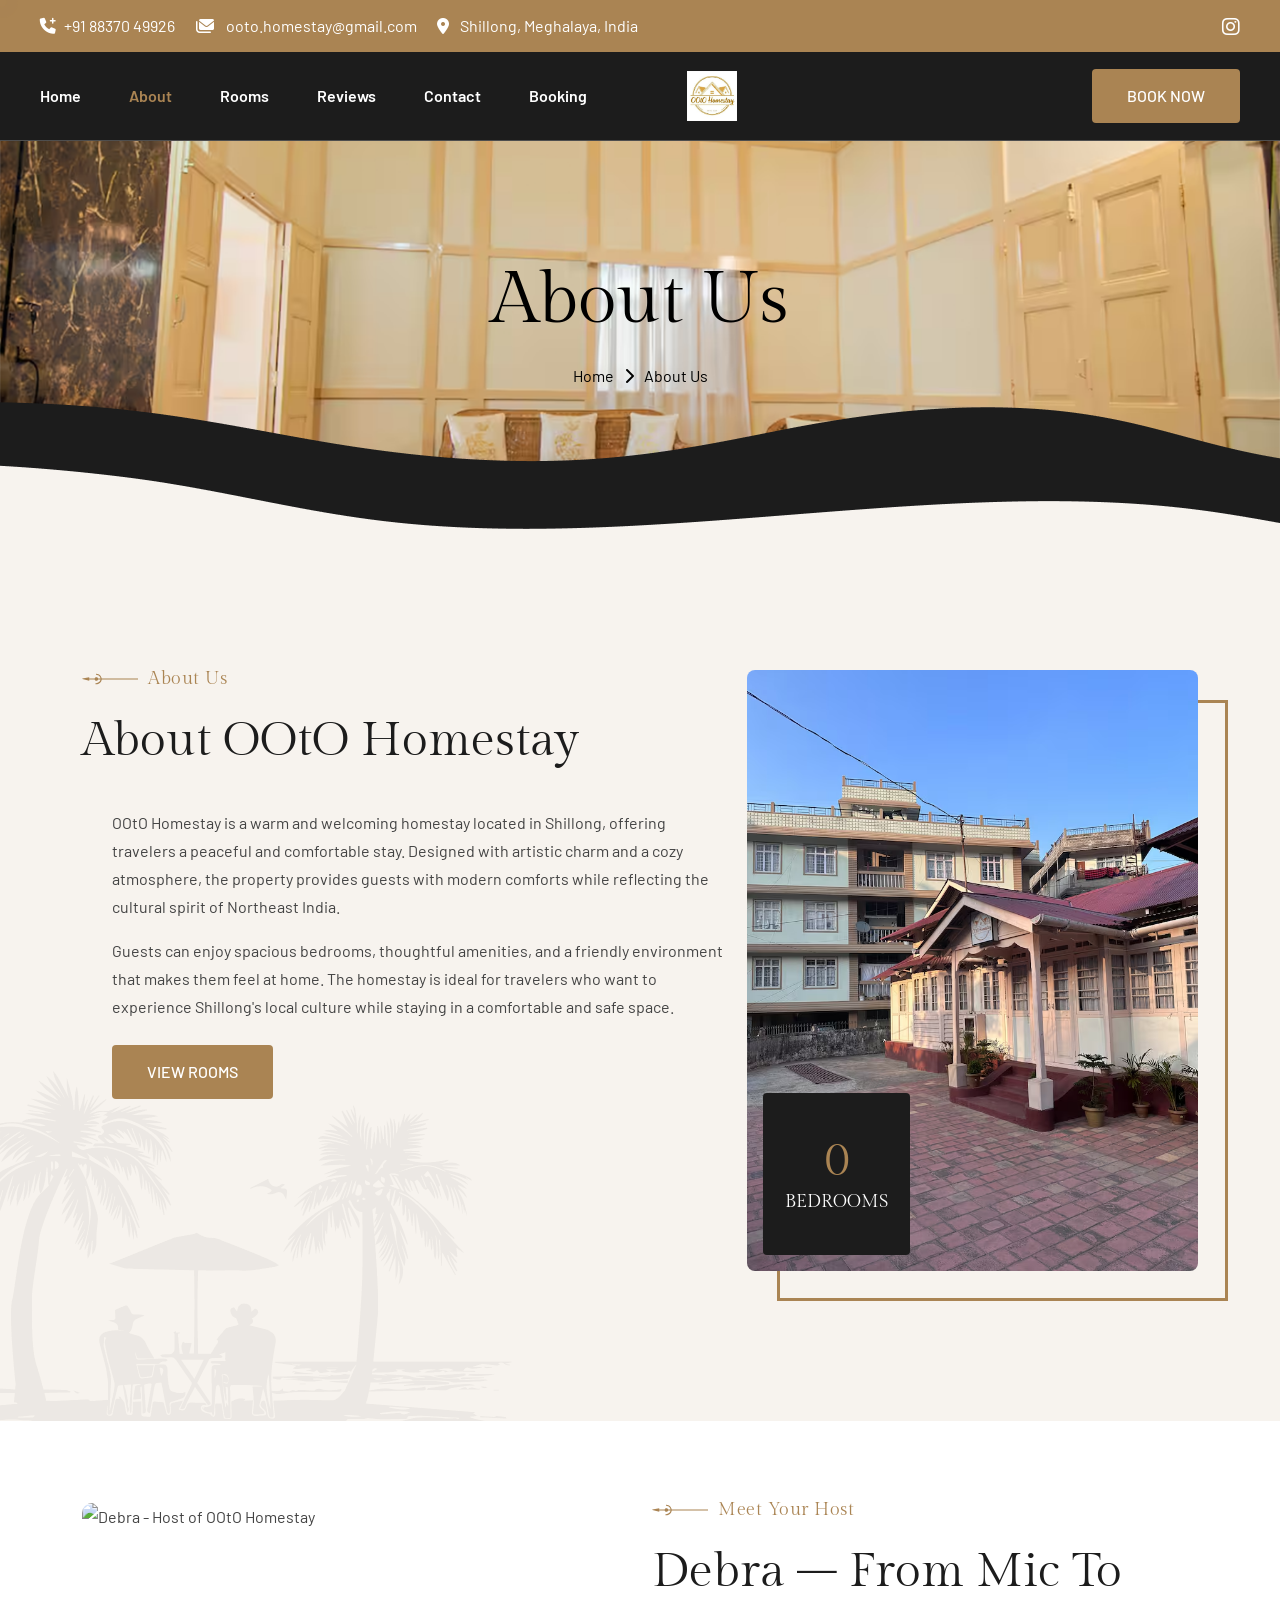
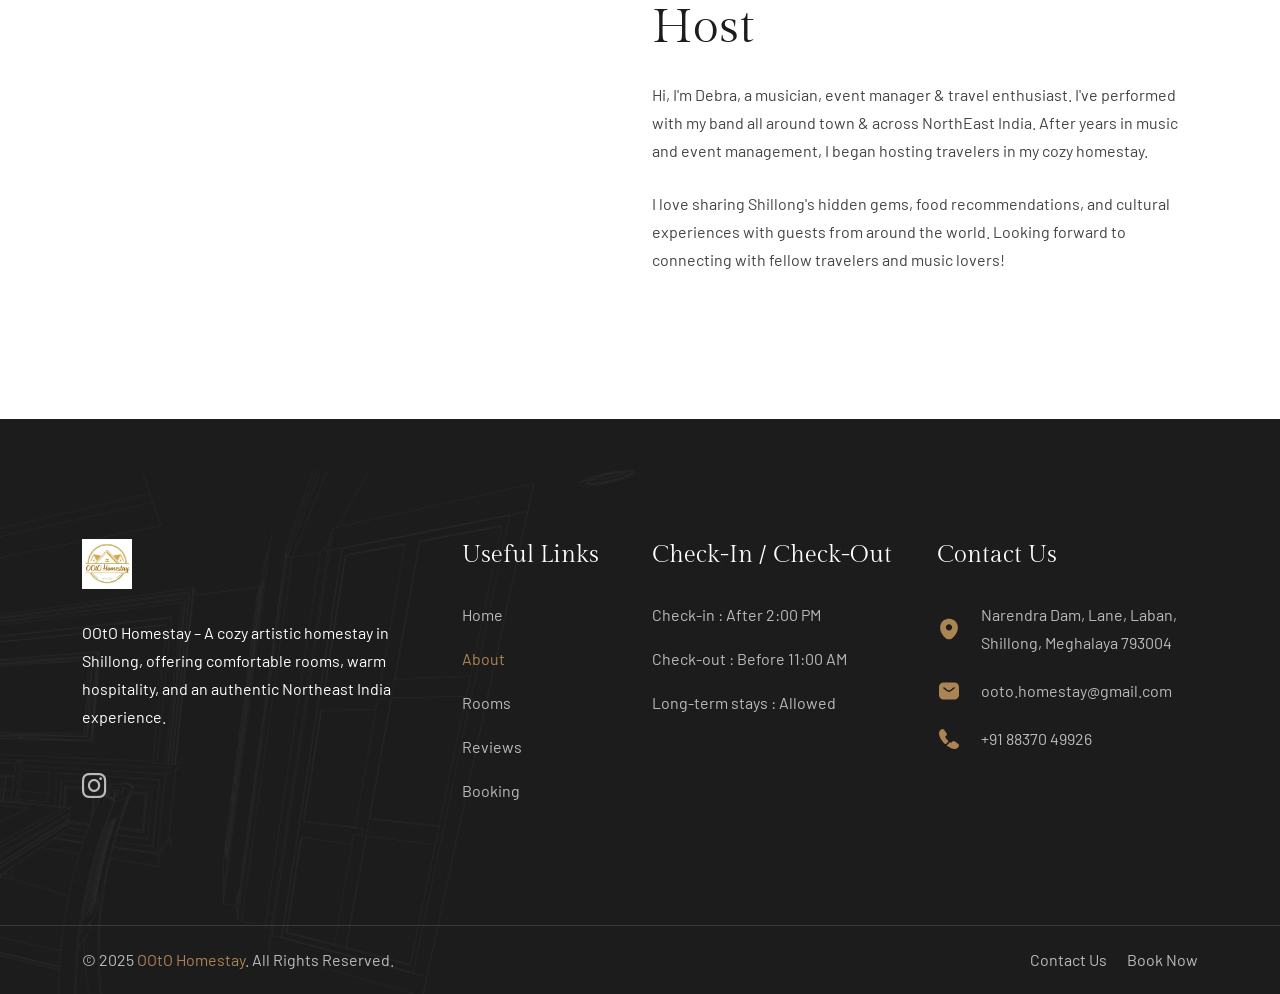
==== about.html @ 836cba4b "Initial commit: OOtO Homestay Website" ====
<!DOCTYPE html>
<html lang="en">

<head>
    <meta charset="UTF-8">
    <meta http-equiv="X-UA-Compatible" content="IE=edge">
    <meta name="viewport" content="width=device-width, initial-scale=1">
    <meta name="author" content="OOtO Homestay">
    <meta name="description"
        content="About OOtO Homestay – Meet host Debra, explore our cozy artistic homestay in Shillong, Meghalaya.">
    <title>About Us – OOtO Homestay Shillong</title>
    <link rel="shortcut icon" href="assets/img/favicon.svg">
    <link rel="stylesheet" href="assets/css/bootstrap.min.css">
    <link rel="stylesheet" href="assets/css/all.min.css">
    <link rel="stylesheet" href="assets/css/animate.css">
    <link rel="stylesheet" href="assets/css/magnific-popup.css">
    <link rel="stylesheet" href="assets/css/meanmenu.css">
    <link rel="stylesheet" href="assets/css/swiper-bundle.min.css">
    <link rel="stylesheet" href="assets/css/nice-select.css">
    <link rel="stylesheet" href="assets/css/flaticon.css">
    <link rel="stylesheet" href="assets/css/main.css">
</head>

<body>

    <!-- Preloader Start -->
    <div id="preloader" class="preloader">
        <div class="animation-preloader">
            <div class="spinner"></div>
            <div class="txt-loading">
                <span data-text-preloader="O" class="letters-loading">O</span>
                <span data-text-preloader="O" class="letters-loading">O</span>
                <span data-text-preloader="t" class="letters-loading">t</span>
                <span data-text-preloader="O" class="letters-loading">O</span>
            </div>
            <p class="text-center">Loading</p>
        </div>
        <div class="loader">
            <div class="row">
                <div class="col-3 loader-section section-left">
                    <div class="bg"></div>
                </div>
                <div class="col-3 loader-section section-left">
                    <div class="bg"></div>
                </div>
                <div class="col-3 loader-section section-right">
                    <div class="bg"></div>
                </div>
                <div class="col-3 loader-section section-right">
                    <div class="bg"></div>
                </div>
            </div>
        </div>
    </div>

    <button id="gt-back-top" class="gt-back-to-top show"><i class="fa-solid fa-chevrons-up"></i></button>
    <div class="mouseCursor cursor-outer"></div>
    <div class="mouseCursor cursor-inner"></div>

    <!-- Offcanvas Area Start -->
    <div class="fix-area">
        <div class="offcanvas__info">
            <div class="offcanvas__wrapper">
                <div class="offcanvas__content">
                    <div class="offcanvas__top mb-5 d-flex justify-content-between align-items-center">
                        <div class="offcanvas__logo">
                            <a href="index.html"><img src="assets/img/ooto/logo/ooto-logo.png" alt="OOtO Homestay"
                                    style="height:50px;"></a>
                        </div>
                        <div class="offcanvas__close"><button><i class="fas fa-times"></i></button></div>
                    </div>
                    <p class="text d-none d-xl-block">OOtO Homestay is a warm and welcoming homestay in Shillong,
                        offering travelers a peaceful and comfortable stay with artistic charm.</p>
                    <div class="mobile-menu fix mb-3"></div>
                    <div class="offcanvas__contact">
                        <h4>Contact Info</h4>
                        <ul>
                            <li class="d-flex align-items-center">
                                <div class="offcanvas__contact-icon"><i class="fal fa-map-marker-alt"></i></div>
                                <div class="offcanvas__contact-text"><a target="_blank" href="#">Shillong, Meghalaya,
                                        India</a></div>
                            </li>
                            <li class="d-flex align-items-center">
                                <div class="offcanvas__contact-icon mr-15"><i class="fal fa-envelope"></i></div>
                                <div class="offcanvas__contact-text"><a
                                        href="mailto:ooto.homestay@gmail.com"><span>ooto.homestay@gmail.com</span></a>
                                </div>
                            </li>
                            <li class="d-flex align-items-center">
                                <div class="offcanvas__contact-icon mr-15"><i class="fal fa-clock"></i></div>
                                <div class="offcanvas__contact-text"><a target="_blank" href="#">Check-in: 2 PM /
                                        Check-out: 11 AM</a></div>
                            </li>
                            <li class="d-flex align-items-center">
                                <div class="offcanvas__contact-icon mr-15"><i class="far fa-phone"></i></div>
                                <div class="offcanvas__contact-text"><a href="tel:+918837049926">+91 88370 49926</a>
                                </div>
                            </li>
                        </ul>
                        <div class="header-button mt-4"></div>
                        <a href="booking.html" class="gt-theme-btn">BOOK NOW</a>
                        <div class="social-icon d-flex align-items-center">

                            <a href="https://www.instagram.com/ootohomestay" target="_blank"><i
                                    class="fa-brands fa-instagram"></i></a>
                        </div>
                    </div>
                </div>
            </div>
        </div>
    </div>
    <div class="offcanvas__overlay"></div>

    <!-- Header Section Start -->
    <header class="header-section">
        <div class="header-top-section">
            <div class="container-fluid">
                <div class="header-top-wrapper">
                    <ul>
                        <li><i class="fa-solid fa-phone-plus"></i><a href="tel:+918837049926">+91 88370 49926</a></li>
                        <li><i class="fa-solid fa-envelopes"></i><a href="mailto:ooto.homestay@gmail.com">
                                ooto.homestay@gmail.com</a></li>
                        <li><i class="fa-solid fa-location-dot"></i> Shillong, Meghalaya, India</li>
                    </ul>
                    <div class="gt-social-icon d-flex align-items-center">
                        <a href="https://www.instagram.com/ootohomestay" target="_blank"><i
                                class="fa-brands fa-instagram"></i></a>

                    </div>
                </div>
            </div>
        </div>
        <div id="header-sticky" class="header-1">
            <div class="container-fluid">
                <div class="mega-menu-wrapper">
                    <div class="header-main">
                        <div class="logo d-xl-none">
                            <a href="index.html" class="header-logo"><img src="assets/img/ooto/logo/ooto-logo.png"
                                    alt="logo-img"></a>
                            <a href="index.html" class="header-logo-2"><img src="assets/img/ooto/logo/ooto-logo.png"
                                    alt="logo-img"></a>
                        </div>
                        <div class="header-left">
                            <div class="mean__menu-wrapper">
                                <div class="main-menu">
                                    <nav id="mobile-menu">
                                        <ul>
                                            <li><a href="index.html">Home</a></li>
                                            <li class="active"><a href="about.html">About</a></li>
                                            <li><a href="room.html">Rooms</a></li>
                                            <li><a href="reviews.html">Reviews</a></li>
                                            <li><a href="contact.html">Contact</a></li>
                                            <li><a href="booking.html">Booking</a></li>
                                        </ul>
                                    </nav>
                                </div>
                            </div>
                            <div class="logo d-none d-xl-block">
                                <a href="index.html" class="header-logo"><img src="assets/img/ooto/logo/ooto-logo.png"
                                        alt="logo-img"></a>
                                <a href="index.html" class="header-logo-2"><img src="assets/img/ooto/logo/ooto-logo.png"
                                        alt="logo-img"></a>
                            </div>
                        </div>
                        <div class="header-right d-flex justify-content-end align-items-center">
                            <div class="hero-button"><a href="booking.html" class="gt-theme-btn">BOOK NOW</a></div>
                            <div class="header__hamburger d-xl-none my-auto">
                                <div class="sidebar__toggle">
                                    <div class="header-bar"><span></span><span></span></div>
                                </div>
                            </div>
                        </div>
                    </div>
                </div>
            </div>
        </div>
    </header>

    <!-- Breadcrumb Section Start -->
    <div class="gt-breadcrumb-wrapper bg-cover" style="background-image: url('assets/img/ooto/exterior/interior.png');">
        <div class="breadcrumb-shape">
            <img src="assets/img/bottom-shape.png" alt="img">
        </div>
        <div class="container">
            <div class="gt-page-heading">
                <div class="gt-breadcrumb-sub-title">
                    <h1 class=" text-white wow fadeInUp" data-wow-delay=".3s">About Us</h1>
                </div>
                <ul class="gt-breadcrumb-items wow fadeInUp" data-wow-delay=".5s">
                    <li><a href="index.html">Home</a></li>
                    <li><i class="fa-solid fa-chevron-right"></i></li>
                    <li>About Us</li>
                </ul>
            </div>
        </div>
    </div>

    <!-- GT About Section Start -->
    <section class="gt-about-section-2 section-padding fix section-bg-3">
        <div class="gt-about-shape">
            <img src="assets/img/home-2/about/shape-01.png" alt="img">
        </div>
        <div class="container">
            <div class="gt-about-wrapper-2">
                <div class="row g-4">
                    <div class="col-lg-7">
                        <div class="gt-about-left-content">
                            <div class="gt-section-title">
                                <h6 class="wow fadeInUp">
                                    <img src="assets/img/arrow-left.svg" alt="img">
                                    About Us
                                </h6>
                                <h2 class="wow fadeInUp" data-wow-delay=".2s">
                                    About OOtO Homestay
                                </h2>
                            </div>
                            <div class="gt-about-box-items">
                                <div class="row align-items-center">
                                    <div class="col-lg-12 wow fadeInUp" data-wow-delay=".4s">
                                        <div class="about-content-icon">
                                            <p>OOtO Homestay is a warm and welcoming homestay located in Shillong,
                                                offering travelers a peaceful and comfortable stay. Designed with
                                                artistic charm and a cozy atmosphere, the property provides guests with
                                                modern comforts while reflecting the cultural spirit of Northeast India.
                                            </p>
                                            <p class="mt-3">Guests can enjoy spacious bedrooms, thoughtful amenities,
                                                and a friendly environment that makes them feel at home. The homestay is
                                                ideal for travelers who want to experience Shillong's local culture
                                                while staying in a comfortable and safe space.</p>
                                            <a href="room.html" class="gt-theme-btn mt-4">VIEW ROOMS</a>
                                        </div>
                                    </div>
                                </div>
                            </div>
                        </div>
                    </div>
                    <div class="col-lg-5 wow fadeInUp" data-wow-delay=".5s">
                        <div class="gt-about-right-image">
                            <div class="gt-about-image">
                                <img src="assets/img/ooto/exterior/c832a592-4d85-4053-863d-d5d2002dbe92.avif"
                                    alt="OOtO Exterior">
                                <div class="gt-counter-box">
                                    <h2><span class="gt-count">4</span></h2>
                                    <h4>BEDROOMS</h4>
                                </div>
                            </div>
                        </div>
                    </div>
                </div>
            </div>
        </div>
    </section>

    <!-- About Host Section -->
    <section class="gt-hotel-facilities-section-2 section-padding fix" style="padding-top: 80px;">
        <div class="container">
            <div class="gt-hotel-facilities-wrapper-2">
                <div class="row g-4">
                    <div class="col-lg-6 wow fadeInUp" data-wow-delay=".3s">
                        <div class="gt-hotel-left-images">
                            <img src="assets/img/ooto/exterior/Debra.png" alt="Debra - Host of OOtO Homestay"
                                style="width:100%;border-radius:10px;">
                        </div>
                    </div>
                    <div class="col-lg-6">
                        <div class="gt-hotel-right-content">
                            <div class="gt-section-title mb-0">
                                <h6 class="wow fadeInUp">
                                    <img src="assets/img/arrow-left.svg" alt="img">
                                    Meet Your Host
                                </h6>
                                <h2 class="wow fadeInUp" data-wow-delay=".2s">
                                    Debra – From Mic to Host
                                </h2>
                            </div>
                            <p class="gt-hotel-text wow fadeInUp" data-wow-delay=".4s">
                                Hi, I'm Debra, a musician, event manager &amp; travel enthusiast. I've performed with my
                                band all around town &amp; across NorthEast India. After years in music and event
                                management, I began hosting travelers in my cozy homestay.
                            </p>
                            <p class="gt-hotel-text wow fadeInUp" data-wow-delay=".5s">
                                I love sharing Shillong's hidden gems, food recommendations, and cultural experiences
                                with guests from around the world. Looking forward to connecting with fellow travelers
                                and music lovers!
                            </p>

                        </div>
                    </div>
                </div>
            </div>
        </div>
    </section>

    <!-- GT Footer Section Start -->
    <footer class="gt-footer-section fix bg-cover"
        style="background-image: url('assets/img/home-1/footer/footer-img.jpg');">
        <div class="container">
            <div class="gt-footer-widget-wrapper">
                <div class="row">
                    <div class="col-xl-4 col-lg-6 col-md-12 wow fadeInUp" data-wow-delay=".2s">
                        <div class="gt-footer-widget-items">
                            <div class="gt-widget-head"><a href="index.html" class="gt-footer-logo"><img
                                        src="assets/img/ooto/logo/ooto-logo.png" alt="OOtO Homestay"
                                        style="height:50px;"></a></div>
                            <div class="gt-footer-content">
                                <p class="text-white">OOtO Homestay – A cozy artistic homestay in Shillong, offering
                                    comfortable rooms, warm hospitality, and an authentic Northeast India experience.
                                </p>
                                <div class="gt-social-icon d-flex align-items-center">
                                    <a href="https://www.instagram.com/ootohomestay" target="_blank"><i
                                            class="fa-brands fa-instagram"></i></a>

                                </div>
                            </div>
                        </div>
                    </div>
                    <div class="col-xl-2 col-lg-6 col-md-6 wow fadeInUp" data-wow-delay=".4s">
                        <div class="gt-footer-widget-items">
                            <div class="gt-widget-head">
                                <h3>Useful links</h3>
                            </div>
                            <ul class="gt-list-area">
                                <li><a href="index.html">Home</a></li>
                                <li><a href="about.html">About</a></li>
                                <li><a href="room.html">Rooms</a></li>
                                <li><a href="reviews.html">Reviews</a></li>
                                <li><a href="booking.html">Booking</a></li>
                            </ul>
                        </div>
                    </div>
                    <div class="col-xl-3 col-lg-6 col-md-6 wow fadeInUp" data-wow-delay=".6s">
                        <div class="gt-footer-widget-items">
                            <div class="gt-widget-head">
                                <h3>Check-in / Check-out</h3>
                            </div>
                            <ul class="gt-working-hour">
                                <li>Check-in : <span>After 2:00 PM</span></li>
                                <li>Check-out : <span>Before 11:00 AM</span></li>
                                <li>Long-term stays : <span>Allowed</span></li>
                            </ul>
                        </div>
                    </div>
                    <div class="col-xl-3 col-lg-6 col-md-6 wow fadeInUp" data-wow-delay=".8s">
                        <div class="gt-footer-widget-items">
                            <div class="gt-widget-head">
                                <h3>Contact Us</h3>
                            </div>
                            <ul class="gt-contact-list">
                                <li><img src="assets/img/home-1/footer/location.svg" alt="img">
                                    <p>Narendra Dam, Lane, Laban, Shillong, Meghalaya 793004</p>
                                </li>
                                <li><img src="assets/img/home-1/footer/email.svg" alt="img"><a
                                        href="mailto:ooto.homestay@gmail.com">ooto.homestay@gmail.com</a></li>
                                <li><img src="assets/img/home-1/footer/call.svg" alt="img"><a
                                        href="tel:+918837049926">+91 88370 49926</a></li>
                            </ul>
                        </div>
                    </div>
                </div>
            </div>
        </div>
        <div class="footer-bottom wow fadeInUp" data-wow-delay=".3s">
            <div class="container">
                <div class="footer-wrapper d-flex align-items-center justify-content-between">
                    <p>&copy; 2025 <a href="index.html">OOtO Homestay</a>. All Rights Reserved.</p>
                    <ul>
                        <li><a href="contact.html">Contact Us</a></li>
                        <li><a href="booking.html">Book Now</a></li>
                    </ul>
                </div>
            </div>
        </div>
    </footer>

    <script src="assets/js/jquery-3.7.1.min.js"></script>
    <script src="assets/js/viewport.jquery.js"></script>
    <script src="assets/js/bootstrap.bundle.min.js"></script>
    <script src="assets/js/jquery.nice-select.min.js"></script>
    <script src="assets/js/jquery.waypoints.js"></script>
    <script src="assets/js/jquery.counterup.min.js"></script>
    <script src="assets/js/swiper-bundle.min.js"></script>
    <script src="assets/js/jquery.meanmenu.min.js"></script>
    <script src="assets/js/parallaxie.js"></script>
    <script src="assets/js/jquery.magnific-popup.min.js"></script>
    <script src="assets/js/wow.min.js"></script>
    <script src="assets/js/main.js"></script>
</body>

</html>
---- assets/css/main.css ----
/*
Theme Name: Arlux 
Author: Gramentheme
Author URI: https://themeforest.net/user/Gramentheme/portfolio
Description: Arlux- Hotel & Resort Booking HTML Template
Service Html Template 
Version: 1.0.0
*/
/*----------------------------------------*/
/*  
    Table of Contents:

    >> 01. Mixins
    >> 02. Variables
    >> 03. Buttons
    >> 04. Typography
    >> 05. Basic End

    >> Template Section Styles:

       >> 06. About
       >> 07. Animation
       >> 08. Contact
       >> 09. CTA
       >> 10. Room
       >> 11. FAQ
       >> 12. Feature
       >> 13. Footer
       >> 14. Header
       >> 15. Helping
       >> 16. Hero
       >> 17. MeanMenu
       >> 18. News
       >> 19. Preloader
       >> 20. Section
       >> 21. Service
       >> 22. Team
       >> 23. Testimonial

/*----------------------------------------*/
@import url("https://fonts.googleapis.com/css2?family=Gilda+Display&display=swap");
@import url("https://fonts.googleapis.com/css2?family=Barlow:ital,wght@0,100;0,200;0,300;0,400;0,500;0,600;0,700;0,800;0,900;1,100;1,200;1,300;1,400;1,500;1,600;1,700;1,800;1,900&display=swap");

:root {
  --gt-body: #fff;
  --gt-black: #000;
  --gt-white: #fff;
  --gt-theme: #AA8453;
  --gt-header: #1C1C1C;
  --gt-text: #434343;
  --gt-border: #FCFCFC;
  --gt-bg: #F8F8F8;
  --gt-bg2: #F8F8F8;
  --gt-bg3: #F7F3EE;
  --gt-box-shadow: 0px 1px 14px 0px rgba(0, 0, 0, 0.13);
}

.gt-theme-btn {
  display: inline-block;
  vertical-align: middle;
  -webkit-appearance: none;
  border: none;
  outline: none !important;
  background-color: var(--gt-theme);
  color: #fff;
  font-weight: 500;
  font-family: "Barlow", sans-serif;
  padding: 19px 35px;
  transition: 500ms;
  text-transform: uppercase;
  font-size: 16px;
  line-height: 1;
  position: relative;
  overflow: hidden;
  text-align: center;
  z-index: 1;
  border-radius: 4px;
}

.gt-theme-btn::before {
  content: "";
  position: absolute;
  top: 0;
  left: -16px;
  z-index: -1;
  right: 0;
  bottom: 0;
  width: 130%;
  height: 0%;
  margin: auto;
  transform: rotate(-45deg);
  background-color: var(--gt-header);
  transition: 700ms cubic-bezier(0.52, 1.64, 0.37, 0.66);
}

.gt-theme-btn:hover::before {
  height: 550%;
}

.link-btn {
  font-size: 16px;
  font-weight: 700;
  display: inline-block;
  font-family: "Barlow", sans-serif;
  text-transform: capitalize;
  color: var(--gt-white);
  position: relative;
}

.link-btn:hover {
  color: var(--gt-theme);
}

@keyframes slideRight {
  49% {
    -webkit-transform: translateX(100%);
    transform: translateX(100%);
  }

  50% {
    opacity: 0;
    -webkit-transform: translateX(-100%);
    transform: translateX(-100%);
  }

  51% {
    opacity: 1;
  }
}

@keyframes slideUp {
  49% {
    -webkit-transform: translateY(-100%);
    transform: translateY(-100%);
  }

  50% {
    opacity: 0;
    -webkit-transform: translateY(100%);
    transform: translateY(100%);
  }

  51% {
    opacity: 1;
  }
}

/* --------------------------------------------
    Template Default Fonts & Fonts Styles
 ---------------------------------------------- */
body {
  font-family: "Barlow", sans-serif;
  font-size: 16px;
  font-weight: 400;
  line-height: 28px;
  color: var(--gt-text);
  background-color: var(--gt-white);
  padding: 0;
  margin: 0;
  overflow-x: hidden;
}

ul {
  padding: 0;
  margin: 0;
  list-style: none;
}

button {
  border: none;
  background-color: transparent;
  padding: 0;
}

input:focus {
  color: var(--gt-white);
  outline: none;
}

input {
  color: var(--gt-white);
}

h1,
h2,
h3,
h4,
h5,
h6 {
  font-family: "Gilda Display", sans-serif;
  margin: 0px;
  padding: 0;
  color: var(--gt-header);
  transition: all 0.4s ease-in-out;
  text-transform: capitalize;
}

h1 {
  font-size: 72px;
  font-weight: 400;
  line-height: 112%;
}

@media (max-width: 1399px) {
  h1 {
    font-size: 56px;
  }
}

@media (max-width: 1199px) {
  h1 {
    font-size: 75px;
  }
}

@media (max-width: 991px) {
  h1 {
    font-size: 65px;
  }
}

@media (max-width: 767px) {
  h1 {
    font-size: 55px;
  }
}

@media (max-width: 575px) {
  h1 {
    font-size: 43px;
  }
}

@media (max-width: 470px) {
  h1 {
    font-size: 32px;
  }
}

h2 {
  font-size: 48px;
  font-weight: 400;
  line-height: 117%;
}

@media (max-width: 767px) {
  h2 {
    font-size: 45px;
  }
}

@media (max-width: 575px) {
  h2 {
    font-size: 40px;
  }
}

h3 {
  font-size: 24px;
  font-weight: 400;
  line-height: 134%;
}

@media (max-width: 575px) {
  h3 {
    font-size: 20px;
  }
}

h4 {
  font-size: 18px;
  font-weight: 400;
}

h5 {
  font-size: 18px;
  font-weight: 700;
}

h6 {
  font-size: 16px;
  font-weight: 700;
}

a {
  text-decoration: none;
  outline: none !important;
  cursor: pointer;
  color: var(--gt-header);
  transition: all 0.4s ease-in-out;
}

p {
  margin: 0px;
  transition: all 0.4s ease-in-out;
}

span {
  margin: 0px;
}

.gt-about-wrapper {
  margin-bottom: 15px;
}

.gt-about-wrapper .gt-about-image-items {
  position: relative;
}

.gt-about-wrapper .gt-about-image-items .gt-about-image {
  max-width: 456px;
  position: relative;
}

@media (max-width: 1199px) {
  .gt-about-wrapper .gt-about-image-items .gt-about-image {
    max-width: 1000px;
  }
}

.gt-about-wrapper .gt-about-image-items .gt-about-image img {
  width: 100%;
  height: 100%;
  border-radius: 8px;
}

.gt-about-wrapper .gt-about-image-items .gt-about-image .gt-about-image-2 {
  max-width: 327px;
  position: absolute;
  right: -180px;
  bottom: -90px;
}

@media (max-width: 1399px) {
  .gt-about-wrapper .gt-about-image-items .gt-about-image .gt-about-image-2 {
    right: -90px;
    max-width: 290px;
  }
}

@media (max-width: 1199px) {
  .gt-about-wrapper .gt-about-image-items .gt-about-image .gt-about-image-2 {
    bottom: 0;
    right: 0;
  }
}

@media (max-width: 575px) {
  .gt-about-wrapper .gt-about-image-items .gt-about-image .gt-about-image-2 {
    max-width: 200px;
  }
}

.gt-about-wrapper .gt-about-image-items .gt-about-image .gt-about-image-2 img {
  border: 8px solid var(--gt-white);
}

.gt-about-wrapper .gt-about-image-items .gt-award-box {
  padding: 40px 22px;
  background-color: #1C1C1C;
  max-width: 200px;
  text-align: center;
  border-radius: 8px;
  position: absolute;
  top: 19%;
  right: 75px;
}

@media (max-width: 1199px) {
  .gt-about-wrapper .gt-about-image-items .gt-award-box {
    display: none;
  }
}

.gt-about-wrapper .gt-about-image-items .gt-award-box .gt-icon {
  margin-bottom: 20px;
}

.gt-about-wrapper .gt-about-image-items .gt-award-box h4 {
  color: var(--gt-white);
  line-height: 145%;
}

.gt-about-wrapper .gt-about-content .gt-about-text {
  margin-top: 25px;
}

.gt-about-wrapper .gt-about-content .gt-icon-list {
  display: flex;
  align-items: center;
  gap: 24px;
  margin-top: 30px;
}

@media (max-width: 1199px) {
  .gt-about-wrapper .gt-about-content .gt-icon-list {
    flex-wrap: wrap;
    gap: 18px;
  }
}

.gt-about-wrapper .gt-about-content .gt-icon-list li {
  display: flex;
  align-items: center;
  gap: 24px;
}

.gt-about-wrapper .gt-about-content .gt-icon-list li span {
  font-size: 20px;
  font-weight: 400;
  color: var(--gt-header);
  font-family: "Gilda Display", sans-serif;
}

.gt-about-wrapper .gt-about-content .gt-list {
  margin-top: 30px;
}

.gt-about-wrapper .gt-about-content .gt-list li {
  font-size: 18px;
  font-weight: 400;
  color: var(--gt-header);
  font-family: "Gilda Display", sans-serif;
  display: flex;
  align-items: center;
  gap: 10px;
}

.gt-about-wrapper .gt-about-content .gt-list li:not(:last-child) {
  margin-bottom: 15px;
}

.gt-about-wrapper .gt-about-content .gt-list li i {
  color: var(--gt-theme);
  font-size: 24px;
}

.gt-about-wrapper .gt-about-content .gt-about-button {
  display: flex;
  align-items: center;
  gap: 24px;
  margin-top: 48px;
}

@media (max-width: 1199px) {
  .gt-about-wrapper .gt-about-content .gt-about-button {
    flex-wrap: wrap;
    gap: 18px;
    margin-top: 30px;
  }
}

.gt-about-wrapper .gt-about-content .gt-about-button .gt-theme-btn {
  min-width: 175px;
}

.gt-about-wrapper .gt-about-content .gt-about-button .gt-call-icon {
  display: flex;
  align-items: center;
  gap: 12px;
}

.gt-about-wrapper .gt-about-content .gt-about-button .gt-call-icon .gt-call {
  width: 48px;
  height: 48px;
  line-height: 52px;
  text-align: center;
  border-radius: 50%;
  background-color: #1C1C1C;
  font-size: 24px;
  color: var(--gt-white);
}

.gt-about-wrapper .gt-about-content .gt-about-button .gt-call-icon .gt-content span {
  font-size: 16px;
  font-weight: 400;
  color: var(--gt-header);
  display: block;
}

.gt-about-wrapper .gt-about-content .gt-about-button .gt-call-icon .gt-content a {
  font-size: 18px;
  color: var(--gt-theme);
  font-family: "Gilda Display", sans-serif;
}

.gt-about-section {
  position: relative;
}

.gt-about-section .gt-right-shape {
  position: absolute;
  bottom: 0;
  right: 0;
  opacity: 0.2;
  z-index: -1;
}

.gt-about-section-2 {
  position: relative;
}

.gt-about-section-2 .gt-about-shape {
  position: absolute;
  bottom: 0;
  left: 0;
}

.gt-about-wrapper-2 {
  margin-bottom: 30px;
}

@media (max-width: 1199px) {
  .gt-about-wrapper-2 {
    margin-bottom: 0;
  }
}

.gt-about-wrapper-2 .gt-about-left-content .gt-about-box-items {
  margin-top: 40px;
}

.gt-about-wrapper-2 .gt-about-left-content .gt-about-box-items .gt-about-images {
  position: relative;
}

.gt-about-wrapper-2 .gt-about-left-content .gt-about-box-items .gt-about-images img {
  width: 100%;
  height: 100%;
  border-radius: 8px;
}

.gt-about-wrapper-2 .gt-about-left-content .gt-about-box-items .gt-about-images .title-box {
  border-radius: 0px 0px 8px 8px;
  background: var(--gt-header);
  padding: 10px;
  color: var(--gt-white);
  width: 100%;
  display: block;
  text-align: center;
  position: absolute;
  bottom: 0;
  left: 0;
  right: 0;
}

.gt-about-wrapper-2 .gt-about-left-content .gt-about-box-items .gt-about-images .title-box img {
  width: initial;
  margin-right: 10px;
}

.gt-about-wrapper-2 .gt-about-left-content .gt-about-box-items .about-content-icon {
  margin-left: 30px;
}

@media (max-width: 1199px) {
  .gt-about-wrapper-2 .gt-about-left-content .gt-about-box-items .about-content-icon {
    margin-left: 0;
  }
}

.gt-about-wrapper-2 .gt-about-left-content .gt-about-box-items .about-content-icon .gt-icon-box {
  display: flex;
  gap: 25px;
  border-bottom: 1px solid rgba(77, 77, 77, 0.24);
  padding-bottom: 25px;
  margin-top: 25px;
}

.gt-about-wrapper-2 .gt-about-left-content .gt-about-box-items .about-content-icon .gt-icon-box.style-2 {
  border: none;
}

.gt-about-wrapper-2 .gt-about-left-content .gt-about-box-items .about-content-icon .gt-icon-box .icon i {
  color: var(--gt-theme);
  font-size: 64px;
}

.gt-about-wrapper-2 .gt-about-left-content .gt-about-box-items .about-content-icon .gt-theme-btn {
  margin-top: 10px;
}

.gt-about-wrapper-2 .gt-about-right-image .gt-about-image {
  position: relative;
  z-index: 9;
}

.gt-about-wrapper-2 .gt-about-right-image .gt-about-image::before {
  position: absolute;
  top: 0;
  left: 0;
  right: 0;
  bottom: 0;
  width: 100%;
  height: 100%;
  content: "";
  border: 3px solid var(--gt-theme);
  top: 30px;
  left: 30px;
  z-index: -1;
}

@media (max-width: 1199px) {
  .gt-about-wrapper-2 .gt-about-right-image .gt-about-image::before {
    display: none;
  }
}

.gt-about-wrapper-2 .gt-about-right-image .gt-about-image img {
  width: 100%;
  height: 100%;
  border-radius: 8px;
  margin-right: 30px;
}

@media (max-width: 1199px) {
  .gt-about-wrapper-2 .gt-about-right-image .gt-about-image img {
    margin-right: 0;
  }
}

.gt-about-wrapper-2 .gt-about-right-image .gt-about-image .gt-counter-box {
  padding: 40px 22px;
  background-color: #1C1C1C;
  max-width: 200px;
  text-align: center;
  border-radius: 4px;
  position: absolute;
  bottom: 16px;
  left: 16px;
}

.gt-about-wrapper-2 .gt-about-right-image .gt-about-image .gt-counter-box h2 {
  color: var(--gt-theme);
}

.gt-about-wrapper-2 .gt-about-right-image .gt-about-image .gt-counter-box h4 {
  color: var(--gt-white);
  line-height: 145%;
}

.gt-about-wrapper-3 .gt-about-images-item {
  position: relative;
}

.gt-about-wrapper-3 .gt-about-images-item .gt-about-image {
  max-width: 370px;
}

@media (max-width: 1199px) {
  .gt-about-wrapper-3 .gt-about-images-item .gt-about-image {
    max-width: 600px;
  }

  .gt-about-wrapper-3 .gt-about-images-item .gt-about-image img {
    width: 100%;
    height: 100%;
  }
}

@media (max-width: 767px) {
  .gt-about-wrapper-3 .gt-about-images-item .gt-about-image {
    height: 400px;
  }

  .gt-about-wrapper-3 .gt-about-images-item .gt-about-image img {
    object-fit: cover;
  }
}

.gt-about-wrapper-3 .gt-about-images-item .gt-about-image img {
  border-radius: 16px;
}

.gt-about-wrapper-3 .gt-about-images-item .gt-about-image .gt-about-image-2 {
  max-width: 440px;
  position: absolute;
  bottom: 40px;
  left: 215px;
}

@media (max-width: 1399px) {
  .gt-about-wrapper-3 .gt-about-images-item .gt-about-image .gt-about-image-2 {
    left: 120px;
  }
}

@media (max-width: 1199px) {
  .gt-about-wrapper-3 .gt-about-images-item .gt-about-image .gt-about-image-2 {
    left: initial;
    right: 0;
    bottom: 0;
    max-width: 200px;
  }

  .gt-about-wrapper-3 .gt-about-images-item .gt-about-image .gt-about-image-2 img {
    width: 100%;
    height: 100%;
  }
}

.gt-about-wrapper-3 .gt-about-images-item .about-video {
  position: absolute;
  top: 35%;
  left: 58%;
  transform: translate(-50%, -50%);
  width: 190px;
  height: 190px;
  border-radius: 50%;
  background-color: #1C1C1C;
  text-align: center;
  line-height: 190px;
}

.gt-about-wrapper-3 .gt-about-images-item .about-video .video-btn {
  width: 70px;
  height: 70px;
  line-height: 70px;
  text-align: center;
  display: inline-block;
  background-color: var(--gt-theme);
  border-radius: 50%;
  color: var(--gt-white);
  z-index: 99;
  position: relative;
}

.gt-about-wrapper-3 .gt-about-images-item .about-video .video-btn.ripple::before,
.gt-about-wrapper-3 .gt-about-images-item .about-video .video-btn.ripple::after {
  width: 70px;
  height: 70px;
}

.gt-about-wrapper-3 .gt-about-images-item .about-video .text-circle {
  position: absolute;
  top: 0;
  left: 24px;
}

.gt-about-wrapper-3 .gt-about-content {
  margin-left: 60px;
}

@media (max-width: 1199px) {
  .gt-about-wrapper-3 .gt-about-content {
    margin-left: 0;
  }
}

.gt-about-wrapper-3 .gt-about-content .gt-about-text {
  margin-top: 25px;
}

.gt-about-wrapper-3 .gt-about-content .gt-icon-items {
  margin-top: 30px;
  display: flex;
  align-items: center;
  gap: 30px;
  border-radius: 4px;
  border: 1.2px solid rgba(155, 155, 155, 0.32);
  padding: 0 20px;
}

@media (max-width: 1199px) {
  .gt-about-wrapper-3 .gt-about-content .gt-icon-items {
    flex-wrap: wrap;
    gap: 20px;
  }
}

.gt-about-wrapper-3 .gt-about-content .gt-icon-items li {
  display: flex;
  align-items: center;
  gap: 24px;
  height: 120px;
}

.gt-about-wrapper-3 .gt-about-content .gt-icon-items li:not(:last-child) {
  border-right: 1.2px solid rgba(155, 155, 155, 0.32);
  padding-right: 10px;
}

@media (max-width: 1199px) {
  .gt-about-wrapper-3 .gt-about-content .gt-icon-items li:not(:last-child) {
    border-right: none;
    padding-right: 0;
  }
}

.gt-about-wrapper-3 .gt-about-content .gt-icon-items li .icon i {
  font-size: 56px;
  color: var(--gt-theme);
}

.gt-about-wrapper-3 .gt-about-content .gt-icon-items li .content {
  max-width: 180px;
}

.gt-about-wrapper-3 .gt-about-content .gt-icon-items li .content h4 {
  font-size: 20px;
}

.gt-about-wrapper-3 .gt-about-content .gt-about-list {
  margin-top: 25px;
}

.gt-about-wrapper-3 .gt-about-content .gt-about-list li {
  font-size: 18px;
  font-weight: 400;
  color: var(--gt-header);
  font-family: "Gilda Display", sans-serif;
}

.gt-about-wrapper-3 .gt-about-content .gt-about-list li i {
  color: var(--gt-theme);
  margin-right: 8px;
}

.gt-about-wrapper-3 .gt-about-content .gt-about-list li:not(:last-child) {
  margin-bottom: 20px;
}

.gt-about-section-3 {
  position: relative;
  z-index: 9;
}

.gt-about-section-3 .right-shape {
  position: absolute;
  bottom: 0;
  right: 0;
  z-index: -1;
}

@-webkit-keyframes rippleOne {
  70% {
    -webkit-box-shadow: 0 0 0 40px rgba(244, 68, 56, 0);
    box-shadow: 0 0 0 40px rgba(244, 68, 56, 0);
  }

  100% {
    -webkit-box-shadow: 0 0 0 0 rgba(244, 68, 56, 0);
    box-shadow: 0 0 0 0 rgba(244, 68, 56, 0);
  }
}

@keyframes rippleOne {
  70% {
    -webkit-box-shadow: 0 0 0 40px rgba(244, 68, 56, 0);
    box-shadow: 0 0 0 40px rgba(244, 68, 56, 0);
  }

  100% {
    -webkit-box-shadow: 0 0 0 0 rgba(244, 68, 56, 0);
    box-shadow: 0 0 0 0 rgba(244, 68, 56, 0);
  }
}

@keyframes cir36 {
  100% {
    transform: rotate(360deg);
  }
}

@keyframes rounded {
  50% {
    transform: rotate(15deg);
  }
}

@keyframes up-down {
  0% {
    transform: translateY(10px);
  }

  100% {
    transform: translateY(-10px);
  }
}

@-webkit-keyframes spinner {
  to {
    -webkit-transform: rotateZ(360deg);
    transform: rotateZ(360deg);
  }
}

@keyframes spinner {
  to {
    -webkit-transform: rotateZ(360deg);
    transform: rotateZ(360deg);
  }
}

@-webkit-keyframes letters-loading {

  0%,
  75%,
  100% {
    opacity: 0;
    transform: rotateY(-90deg);
  }

  25%,
  50% {
    opacity: 1;
    transform: rotateY(0deg);
  }
}

@keyframes letters-loading {

  0%,
  75%,
  100% {
    opacity: 0;
    transform: rotateY(-90deg);
  }

  25%,
  50% {
    opacity: 1;
    transform: rotateY(0deg);
  }
}

@keyframes loaderspin {
  0% {
    transform: translate(-50%, -50%) rotate(0deg);
  }

  100% {
    transform: translate(-50%, -50%) rotate(360deg);
  }
}

@keyframes tpswing {
  0% {
    -webkit-transform: rotate(20deg);
    -ms-transform: rotate(20deg);
    transform: rotate(20deg);
  }

  100% {
    -webkit-transform: rotate(0deg);
    -ms-transform: rotate(0deg);
    transform: rotate(0deg);
  }
}

@keyframes width {
  0% {
    width: 0%;
  }

  100% {
    width: 100%;
  }
}

@-webkit-keyframes width {
  0% {
    width: 0%;
  }

  100% {
    width: 100%;
  }
}

@-webkit-keyframes loaderspin {
  0% {
    transform: translate(-50%, -50%) rotate(0deg);
  }

  100% {
    transform: translate(-50%, -50%) rotate(360deg);
  }
}

@keyframes loaderpulse {
  0% {
    transform: scale(1);
  }

  100% {
    transform: scale(1.2);
  }
}

@keyframes rounded {
  50% {
    transform: rotate(20deg);
  }
}

@keyframes cir36 {
  100% {
    transform: rotate(360deg);
  }
}

.float-bob-y {
  -webkit-animation-name: float-bob-y;
  animation-name: float-bob-y;
  -webkit-animation-duration: 3s;
  animation-duration: 3s;
  -webkit-animation-iteration-count: infinite;
  animation-iteration-count: infinite;
  -webkit-animation-timing-function: linear;
  animation-timing-function: linear;
}

@-webkit-keyframes float-bob-y {
  0% {
    -webkit-transform: translateY(-30px);
    transform: translateY(-30px);
  }

  50% {
    -webkit-transform: translateY(-10px);
    transform: translateY(-10px);
  }

  100% {
    -webkit-transform: translateY(-30px);
    transform: translateY(-30px);
  }
}

@keyframes float-bob-y {
  0% {
    -webkit-transform: translateY(-30px);
    transform: translateY(-30px);
  }

  50% {
    -webkit-transform: translateY(-10px);
    transform: translateY(-10px);
  }

  100% {
    -webkit-transform: translateY(-30px);
    transform: translateY(-30px);
  }
}

.float-bob-x {
  -webkit-animation-name: float-bob-x;
  animation-name: float-bob-x;
  -webkit-animation-duration: 3s;
  animation-duration: 3s;
  -webkit-animation-iteration-count: infinite;
  animation-iteration-count: infinite;
  -webkit-animation-timing-function: linear;
  animation-timing-function: linear;
}

@-webkit-keyframes float-bob-x {
  0% {
    -webkit-transform: translateX(0px);
    transform: translateX(30px);
  }

  50% {
    -webkit-transform: translateX(10px);
    transform: translateX(10px);
  }

  100% {
    -webkit-transform: translateX(30px);
    transform: translateX(30px);
  }
}

@keyframes float-bob-x {
  0% {
    -webkit-transform: translateX(30px);
    transform: translateX(30px);
  }

  50% {
    -webkit-transform: translateX(10px);
    transform: translateX(10px);
  }

  100% {
    -webkit-transform: translateX(30px);
    transform: translateX(30px);
  }
}

@keyframes bounce-x {
  0% {
    -webkit-transform: translateX(0);
    transform: translateX(0);
  }

  50% {
    -webkit-transform: translateX(30px);
    transform: translateX(30px);
  }

  100% {
    -webkit-transform: translateX(0);
    transform: translateX(0);
  }
}

.bounce-x {
  -webkit-animation: bounce-x 7s infinite linear;
  animation: bounce-x 7s infinite linear;
}

@keyframes criss-cross-left {
  0% {
    left: -20px;
  }

  50% {
    left: 50%;
    width: 20px;
    height: 20px;
  }

  100% {
    left: 50%;
    width: 375px;
    height: 375px;
  }
}

@keyframes criss-cross-right {
  0% {
    right: -20px;
  }

  50% {
    right: 50%;
    width: 20px;
    height: 20px;
  }

  100% {
    right: 50%;
    width: 375px;
    height: 375px;
  }
}

@keyframes rotated2 {
  0% {
    transform: rotate(0);
  }

  100% {
    transform: rotate(-360deg);
  }
}

@keyframes wave {
  0% {
    transform: translateX(0);
  }

  50% {
    transform: translateX(-25%);
  }

  100% {
    transform: translateX(-50%);
  }
}

@keyframes zoom {
  0% {
    transform: scale(0.5);
  }

  50% {
    transform: scale(1);
  }

  100% {
    transform: scale(0.5);
  }
}

@keyframes translateY2 {
  0% {
    -webkit-transform: translateY(-30px);
    -moz-transform: translateY(-30px);
    -ms-transform: translateY(-30px);
    -o-transform: translateY(-30px);
    transform: translateY(-30px);
  }

  100% {
    -webkit-transform: translateY(20px);
    -moz-transform: translateY(20px);
    -ms-transform: translateY(20px);
    -o-transform: translateY(20px);
    transform: translateY(20px);
  }
}

@keyframes translateX2 {
  0% {
    -webkit-transform: translateX(-30px);
    -moz-transform: translateX(-30px);
    -ms-transform: translateX(-30px);
    -o-transform: translateX(-30px);
    transform: translateX(-30px);
  }

  100% {
    -webkit-transform: translatXY(20px);
    -moz-transform: translateX(20px);
    -ms-transform: translateX(20px);
    -o-transform: translateX(20px);
    transform: translateX(20px);
  }
}

@keyframes moving {
  0% {
    transform: translatey(0px);
  }

  20% {
    transform: translateX(-50px);
  }

  50% {
    transform: translatey(-40px);
  }

  100% {
    transform: translatey(0px);
  }
}

/*img-animation**********************/
.img-custom-anim-right {
  animation: img-anim-right 1.3s forwards cubic-bezier(0.645, 0.045, 0.355, 1) 0.4s;
  opacity: 0;
}

@keyframes img-anim-right {
  0% {
    transform: translateX(5%);
    clip-path: inset(0 0 0 100%);
    opacity: 0;
  }

  100% {
    transform: translateX(0);
    clip-path: inset(0 0 0 0);
    opacity: 1;
  }
}

.img-custom-anim-left {
  animation: img-anim-left 1.3s forwards cubic-bezier(0.645, 0.045, 0.355, 1) 0.4s;
  opacity: 0;
}

@keyframes img-anim-left {
  0% {
    transform: translateX(-5%);
    clip-path: inset(0 100% 0 0);
    opacity: 0;
  }

  100% {
    transform: translateX(0);
    clip-path: inset(0 0 0 0);
    opacity: 1;
  }
}

.img-custom-anim-top {
  animation: img-anim-top 1.3s forwards cubic-bezier(0.645, 0.045, 0.355, 1);
  opacity: 0;
}

@keyframes img-anim-top {
  0% {
    transform: translateY(-5%);
    clip-path: inset(0 0 100% 0);
    opacity: 0;
  }

  100% {
    transform: translateY(0);
    clip-path: inset(0 0 0 0);
    opacity: 1;
  }
}

@keyframes animate-positive {
  0% {
    width: 0;
  }
}

@keyframes scale {
  0% {
    top: -1000px;
    -webkit-transform: scale(1);
    transform: scale(1);
    opacity: 0;
  }

  100% {
    opacity: 1;
    -webkit-transform: scale(1);
    transform: scale(1);
  }
}

.animation-infinite {
  animation: ShapeAnim 50s linear infinite;
  height: 30px;
  width: 100%;
  background-repeat: repeat;
  overflow: hidden;
}

@keyframes ShapeAnim {
  0% {
    background-position: top left;
  }

  100% {
    background-position: top left 3000px;
  }
}

.splt-txt .whitespace {
  width: 8px;
}

.splt-txt.animated .char {
  -webkit-animation: fadeIn 0.4s cubic-bezier(0.3, 0, 0.7, 1) both;
  animation: fadeIn 0.4s cubic-bezier(0.3, 0, 0.7, 1) both;
  -webkit-animation-delay: calc(30ms * var(--char-index));
  animation-delay: calc(30ms * var(--char-index));
}

.splt-txt-bounce .whitespace {
  width: 20px;
}

@media (max-width: 991px) {
  .splt-txt-bounce .whitespace {
    width: 10px;
  }
}

.splt-txt-bounce.animated .char {
  -webkit-animation: bounceIn 0.4s cubic-bezier(0.3, 0, 0.7, 1) both;
  animation: bounceIn 0.4s cubic-bezier(0.3, 0, 0.7, 1) both;
  -webkit-animation-delay: calc(30ms * var(--char-index));
  animation-delay: calc(30ms * var(--char-index));
}

.gt-booking-reserve-wrapper {
  padding: 80px;
  border-radius: 12px;
  background-color: #1C1C1C;
  position: relative;
  z-index: 99;
}

.gt-booking-reserve-wrapper.style-2 {
  padding: 48px;
  margin-top: -100px;
}

.gt-booking-reserve-wrapper.style-2 h4 {
  text-align: center;
  margin-top: 50px;
}

@media (max-width: 1199px) {
  .gt-booking-reserve-wrapper {
    padding: 60px;
  }
}

@media (max-width: 991px) {
  .gt-booking-reserve-wrapper {
    padding: 50px;
  }
}

@media (max-width: 767px) {
  .gt-booking-reserve-wrapper {
    padding: 40px;
  }
}

@media (max-width: 575px) {
  .gt-booking-reserve-wrapper {
    padding: 30px;
  }
}

.gt-booking-reserve-wrapper .form-clt {
  margin-top: 30px;
}

.gt-booking-reserve-wrapper .form-clt span {
  font-size: 18px;
  font-weight: 400;
  display: inline-block;
  font-family: "Gilda Display", sans-serif;
  color: var(--gt-white);
  margin-bottom: 10px;
}

.gt-booking-reserve-wrapper .form-clt input {
  border: none;
  width: 100%;
  background: transparent;
  border-bottom: 1px solid #4D4D4D;
  padding-bottom: 12px;
  color-scheme: dark;
}

.gt-booking-reserve-wrapper .form-clt input::placeholder {
  color: var(--gt-white);
}

.gt-booking-reserve-wrapper .form-clt .form .single-select {
  border: none;
  background-color: transparent;
  border-bottom: 1px solid #4D4D4D;
  border-radius: 0;
  padding: 0;
  padding-bottom: 19px;
  line-height: initial;
  height: initial;
}

.gt-booking-reserve-wrapper .form-clt .form .single-select span {
  margin-bottom: 0;
}

.gt-booking-reserve-wrapper .form-clt .form .single-select .list {
  width: 100%;
}

.gt-booking-reserve-wrapper .form-clt .form .single-select::after {
  width: 8px;
  height: 8px;
  top: 33%;
  border-bottom: 2px solid #fff;
  border-right: 2px solid #fff;
}

.gt-booking-reserve-wrapper .form-clt .gt-theme-btn::before {
  width: 82%;
}

.gt-booking-reserve-wrapper .form-clt .gt-theme-btn:hover {
  color: var(--gt-header);
}

.gt-booking-reserve-wrapper .form-clt .gt-theme-btn:hover::before {
  height: 2000%;
  background-color: var(--gt-white);
}

.gt-booking-reserve-video {
  margin-top: -200px;
}

.gt-booking-reserve-video .gt-video-items {
  padding: 390px 0 200px;
}

.gt-booking-reserve-video .video-btn {
  display: block;
  width: 88px;
  height: 88px;
  line-height: 88px;
  text-align: center;
  border-radius: 50%;
  background-color: var(--gt-theme);
  color: var(--gt-white);
  text-align: center;
  position: relative;
  margin: 0 auto;
  font-size: 22px;
}

.gt-booking-reserve-video .video-btn::before {
  position: absolute;
  top: 50%;
  left: 50%;
  transform: translate(-50%, -50%);
  content: "";
  width: 120px;
  height: 120px;
  border-radius: 50%;
  border-radius: 77px;
  border: 2px solid var(--gt-white);
  background: rgba(183, 142, 90, 0.33);
}

.gt-booking-reserve-section {
  position: relative;
}

.gt-booking-reserve-section .gt-car-shape {
  position: absolute;
  left: 0;
  top: 17%;
  z-index: -1;
}

.gt-contact-wrapper .gt-contact-left-items {
  margin-right: 40px;
}

@media (max-width: 1199px) {
  .gt-contact-wrapper .gt-contact-left-items {
    margin-right: 0;
  }
}

.gt-contact-wrapper .gt-contact-left-items .gt-section-title h2 {
  font-size: 40px;
}

.gt-contact-wrapper .gt-contact-left-items .gt-contact-list {
  margin-top: 50px;
}

.gt-contact-wrapper .gt-contact-left-items .gt-contact-list li {
  border-radius: 8px;
  background-color: var(--gt-bg);
  display: flex;
  align-items: center;
  gap: 20px;
  margin-top: 30px;
  padding: 32px;
}

@media (max-width: 1399px) {
  .gt-contact-wrapper .gt-contact-left-items .gt-contact-list li {
    display: grid;
  }
}

.gt-contact-wrapper .gt-contact-left-items .gt-contact-list li .icon {
  border-radius: 4px;
  background-color: var(--gt-theme);
  display: inline-block;
  max-width: 64px;
  width: 100%;
  height: 64px;
  line-height: 75px;
  text-align: center;
}

.gt-contact-wrapper .gt-contact-left-items .gt-contact-list li .icon i {
  font-size: 32px;
  color: var(--gt-white);
}

.gt-contact-wrapper .gt-contact-left-items .gt-contact-list li h4 {
  font-family: "Barlow", sans-serif;
  margin-top: 5px;
  font-weight: 500;
}

.gt-contact-wrapper .gt-contact-right-items {
  border-radius: 8px;
  background-color: var(--gt-bg);
  padding: 43px;
}

@media (max-width: 767px) {
  .gt-contact-wrapper .gt-contact-right-items {
    padding: 30px;
  }
}

.gt-contact-wrapper .gt-contact-right-items h2 {
  font-size: 40px;
  margin-bottom: 10px;
}

.gt-contact-wrapper .gt-contact-right-items .contact-form-box {
  margin-top: 30px;
}

.gt-contact-wrapper .gt-contact-right-items .contact-form-box h4 {
  margin-bottom: 10px;
}

.gt-contact-wrapper .gt-contact-right-items .contact-form-box .form-clt input,
.gt-contact-wrapper .gt-contact-right-items .contact-form-box .form-clt textarea {
  border-radius: 4px;
  border: none;
  background: var(--gt-white);
  line-height: 1;
  padding: 20px 25px;
  width: 100%;
  text-transform: capitalize;
  color: var(--gt-text);
}

.gt-contact-wrapper .gt-contact-right-items .contact-form-box .form-clt textarea {
  padding-bottom: 110px;
}

.googpemap-2 iframe {
  width: 100%;
  height: 716px;
}

.gt-instagram-image {
  position: relative;
  overflow: hidden;
  margin-top: 30px;
  border-radius: 8px 8px 0px 0px;
}

.gt-instagram-image::before {
  content: "";
  position: absolute;
  top: 0;
  left: 30px;
  top: 30px;
  bottom: 0px;
  right: 0;
  background: rgba(29, 29, 29, 0.6);
  transition: -webkit-transform 0.4s ease;
  transition: transform 0.4s ease;
  transition: transform 0.4s ease, -webkit-transform 0.4s ease;
  transform-origin: top right;
  -webkit-transform: scale(1, 0);
  transform: scale(1, 0);
  width: calc(100% - 60px);
  height: calc(100% - 60px);
  z-index: 9;
  border-radius: 8px 8px 0px 0px;
}

.gt-instagram-image img {
  width: 100%;
  height: 100%;
  transform: scale(1.02);
  transition: all 1.5s ease-out;
  border-radius: 8px 8px 0px 0px;
}

.gt-instagram-image .gt-icon {
  display: inline-block;
  position: absolute;
  top: -100px;
  left: 50%;
  transform: translate(-50%, -50%);
  font-size: 50px;
  color: var(--gt-white);
  transition: all 0.4s ease-in-out;
  opacity: 0;
  visibility: hidden;
  z-index: 99;
}

.gt-instagram-image:hover .gt-icon {
  top: 50%;
  opacity: 1;
  visibility: visible;
}

.gt-instagram-image:hover img {
  -webkit-transform: scale3d(1.1, 1.1, 1);
  transform: scale3d(1.1, 1.1, 1);
}

.gt-instagram-image:hover::before {
  -webkit-transform: scale(1, 1);
  transform: scale(1, 1);
  transform-origin: bottom center;
}

.gt-instagram-wrapper-2 {
  position: relative;
}

.gt-instagram-wrapper-2 .gt-instagram-text-box {
  position: absolute;
  top: 50%;
  left: 50%;
  transform: translate(-50%, -50%);
  z-index: 9;
  display: flex;
  gap: 8px;
  border-radius: 4px;
  background-color: var(--gt-white);
  font-size: 16px;
  font-weight: 500;
  color: var(--gt-header);
  padding: 16px 24px;
}

.gt-instagram-wrapper-2 .gt-instagram-text-box .icon {
  color: #C837AB;
  font-size: 24px;
}

.gt-room-wrapper {
  margin-left: -3%;
  margin-right: -10%;
}

@media (max-width: 1199px) {
  .gt-room-wrapper {
    margin-left: 0;
    margin-right: 0;
  }
}

.gt-room-wrapper .gt-room-box-items {
  margin-top: 30px;
  position: relative;
  background-color: var(--gt-white);
  border-radius: 8px;
}

.gt-room-wrapper .gt-room-box-items.style-margin {
  margin-top: 70px;
}

@media (max-width: 1199px) {
  .gt-room-wrapper .gt-room-box-items.style-margin {
    margin-top: 30px;
  }
}

.gt-room-wrapper .gt-room-box-items .gt-thumb {
  overflow: hidden;
  position: relative;
}

.gt-room-wrapper .gt-room-box-items .gt-thumb img {
  width: 100%;
  height: 100%;
  border-radius: 8px 8px 0px 0px;
  position: relative;
  display: block;
  object-fit: cover;
  -webkit-transition: all 500ms ease;
  transition: all 500ms ease;
}

.gt-room-wrapper .gt-room-box-items .gt-thumb img:first-child {
  position: absolute;
  left: 0;
  top: 0;
  right: 0;
  bottom: 0;
  z-index: 1;
  -webkit-transform: translateX(50%) scaleX(2);
  transform: translate(50%) scaleX(2);
  opacity: 0;
  -webkit-filter: blur(10px);
  filter: blur(10px);
}

.gt-room-wrapper .gt-room-box-items .gt-thumb .gt-post-box {
  border-radius: 4px;
  display: inline-block;
  background-color: var(--gt-theme);
  padding: 5px 14px;
  color: var(--gt-white);
  position: absolute;
  top: 24px;
  right: 24px;
  z-index: 9;
}

.gt-room-wrapper .gt-room-box-items .gt-content {
  padding: 24px;
}

.gt-room-wrapper .gt-room-box-items .gt-content .gt-post-cat {
  display: inline-block;
  color: var(--gt-theme);
  font-size: 18px;
  font-family: "Gilda Display", sans-serif;
  margin-bottom: 5px;
}

.gt-room-wrapper .gt-room-box-items .gt-content h3 a {
  background-position: 0 95%;
  background-repeat: no-repeat;
  background-size: 0% 2px;
  display: inline;
}

.gt-room-wrapper .gt-room-box-items .gt-content h3 a:hover {
  color: var(--gt-theme);
  background-size: 100% 2px;
  background-image: linear-gradient(180deg, var(--gt-theme) 0%, var(--gt-theme) 100%);
}

.gt-room-wrapper .gt-room-box-items .gt-content .gt-list {
  display: flex;
  align-items: center;
  gap: 20px;
  margin-top: 15px;
}

@media (max-width: 1399px) {
  .gt-room-wrapper .gt-room-box-items .gt-content .gt-list {
    flex-wrap: wrap;
    gap: 15px;
  }
}

.gt-room-wrapper .gt-room-box-items .gt-content .gt-list li {
  display: flex;
  align-items: center;
  font-weight: 500;
  line-height: 1;
  gap: 10px;
}

.gt-room-wrapper .gt-room-box-items .gt-content .gt-list li i {
  font-size: 18px;
  line-height: 1;
}

.gt-room-wrapper .gt-room-box-items .gt-content .gt-link-btn {
  display: inline-block;
  font-weight: 500;
  font-size: 16px;
  color: var(--gt-theme);
  margin-top: 24px;
}

.gt-room-wrapper .gt-room-box-items .gt-content .gt-link-btn:hover {
  text-decoration: underline;
}

.gt-room-wrapper .gt-room-box-items:hover .gt-thumb img:first-child {
  -webkit-transform: translateX(0) scaleX(1);
  transform: translate(0) scaleX(1);
  opacity: 1;
  -webkit-filter: blur(0);
  filter: blur(0);
}

.gt-room-wrapper .gt-room-box-items:hover .gt-thumb img:nth-child(2) {
  -webkit-transform: translateX(-50%) scaleX(2);
  transform: translateX(-50%) scaleX(2);
  opacity: 0;
  -webkit-filter: blur(10px);
  filter: blur(10px);
}

.gt-room-explore-wrapper {
  margin-top: 30px;
  margin-right: -90%;
}

@media (max-width: 1199px) {
  .gt-room-explore-wrapper {
    margin-right: 0;
  }
}

.gt-room-explore-wrapper .gt-room-explore-items {
  padding: 40px;
  border-radius: 12px;
}

.gt-room-explore-wrapper .gt-room-exlore-box-items {
  max-width: 410px;
  background-color: var(--gt-white);
  padding: 32px;
  border-radius: 8px;
}

.gt-room-explore-wrapper .gt-room-exlore-box-items .gt-rate-title {
  background-color: var(--gt-theme);
  color: var(--gt-white);
  padding: 13px 15px;
  margin-bottom: 20px;
  font-size: 14px;
  display: inline-block;
  line-height: 1;
  border-radius: 5px;
}

.gt-room-explore-wrapper .gt-room-exlore-box-items h3 {
  color: var(--gt-header);
  font-weight: 600;
  margin-bottom: 8px;
}

.gt-room-explore-wrapper .gt-room-exlore-box-items p {
  margin-bottom: 20px;
  font-size: 18px;
}

.gt-room-explore-wrapper .gt-room-exlore-box-items ul li {
  font-size: 16px;
}

.gt-room-explore-wrapper .gt-room-exlore-box-items ul li:not(:last-child) {
  margin-bottom: 12px;
}

.gt-room-explore-wrapper .gt-room-exlore-box-items .gt-theme-btn {
  padding: 16px 30px;
  border: 1px solid var(--gt-theme);
  background: transparent;
  color: var(--gt-header);
  margin-top: 30px;
  width: 100%;
}

.gt-room-explore-wrapper .gt-room-exlore-box-items .gt-theme-btn::before {
  background-color: var(--gt-theme);
  transform: rotate(-10deg);
  left: 0;
}

.gt-room-explore-wrapper .gt-room-exlore-box-items .gt-theme-btn:hover {
  color: var(--gt-white);
}

@media (max-width: 991px) {
  .gt-room-wrapper-3 .gt-section-title-area {
    margin-bottom: 30px;
  }
}

.gt-room-wrapper-3 .gt-room-top-items {
  border-top: 1.5px solid rgba(155, 155, 155, 0.32);
}

.gt-room-wrapper-3 .top-title {
  margin-top: 30px;
}

.gt-room-wrapper-3 .top-title a {
  color: var(--gt-white);
  font-size: 24px;
  font-family: "Gilda Display", sans-serif;
}

@media (max-width: 1399px) {
  .gt-room-wrapper-3 .top-title a {
    display: inline-block;
    text-align: center;
  }

  .gt-room-wrapper-3 .top-title a img {
    margin-top: 15px;
  }
}

.gt-room-wrapper-3 .top-title a img {
  border-radius: 100px;
  margin-left: 20px;
}

.gt-room-wrapper-3 .top-title a:hover {
  color: var(--gt-theme);
}

.room-slider-image-3 {
  margin-top: 50px;
}

.room-slider-image-3 .room-thumb {
  position: relative;
}

@media (max-width: 767px) {
  .room-slider-image-3 .room-thumb {
    height: 500px;
  }

  .room-slider-image-3 .room-thumb img {
    object-fit: cover;
  }
}

.room-slider-image-3 .room-thumb img {
  width: 100%;
  height: 100%;
  border-radius: 16px;
}

.room-slider-image-3 .room-thumb .room-content {
  position: absolute;
  bottom: 40px;
  left: 40px;
  right: 40px;
}

.room-slider-image-3 .room-thumb .room-content span {
  color: var(--gt-white);
  display: inline-block;
  padding: 4px 8px;
  background-color: var(--gt-theme);
  border-top-left-radius: 6px;
  border-top-right-radius: 6px;
}

.room-slider-image-3 .room-thumb .room-content .content {
  background-color: var(--gt-white);
  border-radius: 16px;
  padding: 16px 25px;
  display: flex;
  align-items: center;
  justify-content: space-between;
  border-top-left-radius: 0;
  border-top-right-radius: 0;
}

@media (max-width: 1399px) {
  .room-slider-image-3 .room-thumb .room-content .content {
    flex-wrap: wrap;
    gap: 20px;
  }
}

.room-slider-image-3 .room-thumb .room-content .content ul {
  display: flex;
  align-items: center;
  gap: 40px;
}

@media (max-width: 1399px) {
  .room-slider-image-3 .room-thumb .room-content .content ul {
    flex-wrap: wrap;
    gap: 20px;
  }
}

.room-slider-image-3 .room-thumb .room-content .content ul li {
  color: var(--gt-header);
  display: flex;
  align-items: center;
  gap: 8px;
}

.room-slider-image-3 .room-thumb .room-content .content ul li img {
  width: initial;
  height: initial;
}

.room-slider-image-3 .room-thumb .room-content .content .gt-theme-btn {
  background-color: transparent;
  color: var(--gt-header);
  border: 1px solid var(--gt-theme);
}

.room-slider-image-3 .room-thumb .room-content .content .gt-theme-btn::before,
.room-slider-image-3 .room-thumb .room-content .content .gt-theme-btn::after {
  background-color: var(--gt-theme);
}

.room-slider-image-3 .room-thumb .room-content .content .gt-theme-btn:hover {
  color: var(--gt-white);
}

.gt-room-details-wrapper .gt-room-items .room-image img {
  width: 100%;
  height: 100%;
  border-radius: 8px;
}

.gt-room-details-wrapper .gt-room-items .gt-room-content {
  margin-top: 20px;
}

.gt-room-details-wrapper .gt-room-items .gt-room-content h5 {
  font-size: 18px;
  font-weight: 400;
  color: var(--gt-theme);
}

.gt-room-details-wrapper .gt-room-items .gt-room-content h2 {
  font-size: 40px;
  font-weight: 500;
  margin-top: 10px;
}

.gt-room-details-wrapper .gt-room-items .gt-room-content p {
  margin-top: 5px;
  font-size: 18px;
}

.gt-room-details-wrapper .gt-room-items .gt-room-content .gt-list {
  margin-top: 20px;
}

.gt-room-details-wrapper .gt-room-items .gt-room-content .gt-list .chack-list li {
  font-size: 18px;
}

.gt-room-details-wrapper .gt-room-items .gt-room-content .gt-list .chack-list li i {
  color: var(--gt-theme);
  margin-right: 8px;
}

.gt-room-details-wrapper .gt-room-items .gt-room-content .gt-list .chack-list li:not(:last-child) {
  margin-bottom: 15px;
}

.gt-room-details-wrapper .gt-room-items .gt-room-content h3 {
  font-weight: 500;
  margin-top: 20px;
}

.gt-room-details-wrapper .gt-room-items .gt-room-content p {
  margin-top: 10px;
}

.gt-room-details-wrapper .gt-room-items .gt-room-content .chack-list {
  margin-top: 25px;
}

.gt-room-details-wrapper .gt-room-items .gt-room-content .chack-list li {
  font-size: 18px;
}

.gt-room-details-wrapper .gt-room-items .gt-room-content .chack-list li i {
  color: var(--gt-theme);
  margin-right: 8px;
}

.gt-room-details-wrapper .gt-room-items .gt-room-content .chack-list li:not(:last-child) {
  margin-bottom: 15px;
}

.gt-room-details-wrapper .gt-room-items .gt-room-content .gt-list-content {
  margin-top: 32px;
  margin-bottom: 40px;
}

.gt-room-details-wrapper .gt-room-items .gt-room-content .gt-list-content h3 {
  margin-bottom: 20px;
}

.gt-room-details-wrapper .gt-room-items .gt-room-content .gt-list-content ul li span {
  font-size: 18px;
  color: var(--gt-header);
  font-weight: 500;
  display: flex;
  align-items: center;
  gap: 10px;
  margin-bottom: 10px;
}

.gt-room-details-wrapper .gt-room-items .gt-room-content .gt-list-content ul li span i {
  color: var(--gt-theme);
}

.gt-room-details-wrapper .gt-room-items .gt-room-content .gt-list-content ul li:not(:last-child) {
  margin-bottom: 20px;
}

.gt-faq-wrapper .gt-faq-content .gt-faq-text {
  margin-top: 25px;
}

.gt-faq-wrapper .gt-faq-content .gt-faq-button {
  margin-top: 50px;
  display: flex;
  align-items: center;
  gap: 24px;
}

@media (max-width: 1199px) {
  .gt-faq-wrapper .gt-faq-content .gt-faq-button {
    flex-wrap: wrap;
    gap: 20px;
    margin-top: 30px;
  }
}

.gt-faq-wrapper .gt-faq-content .gt-faq-button .gt-theme-btn.gt-border-style {
  border: 1px solid var(--gt-theme);
  background-color: transparent;
  color: var(--gt-header);
}

.gt-faq-wrapper .gt-faq-content .gt-faq-button .gt-theme-btn.gt-border-style::before {
  background-color: var(--gt-theme);
}

.gt-faq-wrapper .gt-faq-content .gt-faq-button .gt-theme-btn.gt-border-style:hover {
  color: var(--gt-white);
}

.gt-faq-wrapper .faq-items {
  background-color: var(--gt-white);
  border-radius: 16px;
  padding: 48px;
}

@media (max-width: 1199px) {
  .gt-faq-wrapper .faq-items {
    padding: 35px;
  }
}

@media (max-width: 767px) {
  .gt-faq-wrapper .faq-items {
    padding: 30px;
  }
}

@media (max-width: 575px) {
  .gt-faq-wrapper .faq-items {
    padding: 25px;
  }
}

.gt-faq-wrapper .faq-items .accordion .accordion-item {
  border-radius: 8px;
  border: none;
  margin-bottom: 25px;
  background: #F2F2F2;
  padding: 0;
}

.gt-faq-wrapper .faq-items .accordion .accordion-item h2 button {
  font-size: 20px;
  line-height: 1;
  font-weight: 500;
  box-shadow: none;
  border-radius: 0 !important;
  padding: 24px 30px;
  font-family: "Gilda Display", sans-serif;
  color: var(--gt-header);
  border-radius: 8px !important;
  border-bottom-left-radius: 0 !important;
  border-bottom-right-radius: 0 !important;
}

.gt-faq-wrapper .faq-items .accordion .accordion-item .accordion-body {
  padding: 20px 30px;
}

.gt-faq-wrapper .faq-items .accordion .accordion-item .accordion-body p {
  color: var(--gt-text);
  font-size: 1x;
  line-height: 32px;
  font-weight: 400;
  font-size: 16px;
}

.gt-faq-wrapper .faq-items .accordion .accordion-button {
  background-color: var(--gt-theme);
  color: var(--gt-white) !important;
  border-radius: 8px;
}

.gt-faq-wrapper .faq-items .accordion .accordion-button::after {
  display: none;
}

.gt-faq-wrapper .faq-items .accordion .accordion-button::before {
  position: absolute;
  content: "\f324";
  font-family: "Font Awesome 6 Pro";
  font-weight: 700;
  transform: rotate(90deg);
  top: 13px;
  right: 22px;
  font-size: 14px;
  text-align: center;
  transition: all 0.4s ease-in-out;
  color: var(--gt-theme);
  width: 40px;
  height: 40px;
  line-height: 40px;
  text-align: center;
  border-radius: 4px;
  background-color: var(--gt-white);
}

.gt-faq-wrapper .faq-items .accordion .accordion-button.collapsed {
  background-color: transparent;
  color: var(--gt-header) !important;
}

.gt-faq-wrapper .faq-items .accordion .accordion-button.collapsed::before {
  color: var(--gt-white);
  background-color: var(--gt-theme);
  transform: rotate(0deg);
}

.gt-why-choose-us-section-2 {
  position: relative;
}

.gt-why-choose-us-section-2 .gt-choose-us-shape {
  position: absolute;
  bottom: 0;
  right: 0;
  z-index: -1;
}

@media (max-width: 991px) {
  .gt-discount-section-2 {
    background-position: 0% !important;
  }
}

.gt-why-choose-us-images {
  margin-top: 30px;
}

.gt-why-choose-us-images .gt-choose-us-image {
  position: relative;
  overflow: hidden;
  border-radius: 0px 0px 8px 8px;
}

.gt-why-choose-us-images .gt-choose-us-image img {
  width: 100%;
  height: 100%;
  border-radius: 8px;
}

.gt-why-choose-us-images .gt-choose-us-image .gt-content {
  background-color: var(--gt-header);
  position: absolute;
  bottom: 0;
  left: 0;
  right: 0;
  text-align: center;
  padding: 24px 40px;
  border-radius: 0px 0px 8px 8px;
  transform: translateY(75px);
  transition: all 0.4s ease-in-out;
}

@media (max-width: 991px) {
  .gt-why-choose-us-images .gt-choose-us-image .gt-content {
    transform: translateY(108px);
  }
}

@media (max-width: 767px) {
  .gt-why-choose-us-images .gt-choose-us-image .gt-content {
    transform: translateY(75px);
  }
}

.gt-why-choose-us-images .gt-choose-us-image .gt-content h3 {
  color: var(--gt-white);
  margin-bottom: 15px;
  line-height: 1;
}

.gt-why-choose-us-images .gt-choose-us-image .gt-content p {
  color: var(--gt-white);
}

.gt-why-choose-us-images .gt-choose-us-image:hover .gt-content {
  background-color: var(--gt-theme);
  transform: translateY(0);
}

.gt-hotel-facilities-section-2 {
  position: relative;
}

.gt-hotel-facilities-section-2 .gt-hotel-facilities-shape {
  position: absolute;
  bottom: 0;
  right: 0;
}

.gt-hotel-facilities-wrapper-2 {
  position: relative;
  margin-bottom: 25px;
}

@media (max-width: 1199px) {
  .gt-hotel-facilities-wrapper-2 {
    margin-bottom: 0;
  }
}

.gt-hotel-facilities-wrapper-2 .gt-hotel-left-images {
  max-width: 416px;
  position: relative;
}

@media (max-width: 1199px) {
  .gt-hotel-facilities-wrapper-2 .gt-hotel-left-images {
    max-width: 800px;
  }
}

.gt-hotel-facilities-wrapper-2 .gt-hotel-left-images img {
  width: 100%;
  height: 100%;
  border-radius: 16px;
}

.gt-hotel-facilities-wrapper-2 .gt-hotel-left-images .video-btn {
  width: 88px;
  height: 88px;
  line-height: 88px;
  text-align: center;
  border-radius: 50%;
  background-color: var(--gt-theme);
  color: var(--gt-white);
  text-align: center;
  margin: 0 auto;
  font-size: 22px;
  display: inline-block;
  position: absolute;
  top: 110px;
  right: -130px;
}

@media (max-width: 1199px) {
  .gt-hotel-facilities-wrapper-2 .gt-hotel-left-images .video-btn {
    right: 0;
    top: 0;
  }
}

.gt-hotel-facilities-wrapper-2 .gt-hotel-left-images .gt-counter {
  border-radius: 8px;
  background: var(--gt-header);
  padding: 40px 22px;
  position: absolute;
  left: 70px;
  bottom: -130px;
  z-index: 9;
  text-align: center;
  min-width: 210px;
}

@media (max-width: 1199px) {
  .gt-hotel-facilities-wrapper-2 .gt-hotel-left-images .gt-counter {
    left: 0;
    bottom: initial;
    top: 0;
  }
}

.gt-hotel-facilities-wrapper-2 .gt-hotel-left-images .gt-counter h2 {
  color: var(--gt-white);
  font-size: 72px;
  font-weight: 400;
}

.gt-hotel-facilities-wrapper-2 .gt-hotel-left-images .gt-counter p {
  font-size: 18px;
  font-weight: 400;
  color: var(--gt-white);
  font-family: "Gilda Display";
}

.gt-hotel-facilities-wrapper-2 .gt-hotel-left-images .gt-hotel-img {
  max-width: 383px;
  position: absolute;
  bottom: -175px;
  right: -160px;
}

@media (max-width: 1399px) {
  .gt-hotel-facilities-wrapper-2 .gt-hotel-left-images .gt-hotel-img {
    right: -90px;
  }
}

@media (max-width: 1199px) {
  .gt-hotel-facilities-wrapper-2 .gt-hotel-left-images .gt-hotel-img {
    right: 0;
    bottom: 0;
  }
}

@media (max-width: 575px) {
  .gt-hotel-facilities-wrapper-2 .gt-hotel-left-images .gt-hotel-img {
    max-width: 200px;
  }
}

.gt-hotel-facilities-wrapper-2 .gt-hotel-left-images .gt-hotel-img img {
  width: 100%;
  height: 100%;
  border-radius: 16px;
}

.gt-hotel-facilities-wrapper-2 .gt-hotel-right-content .gt-hotel-text {
  margin-top: 25px;
}

.gt-hotel-facilities-wrapper-2 .gt-hotel-right-content .gt-skill-feature-items {
  margin-top: 30px;
}

.gt-hotel-facilities-wrapper-2 .gt-hotel-right-content .gt-skill-feature-items .gt-skill-feature:not(:last-child) {
  margin-bottom: 30px;
}

.gt-hotel-facilities-wrapper-2 .gt-hotel-right-content .gt-skill-feature-items .gt-skill-feature .gt-box-title {
  font-size: 16px;
  font-weight: 500;
  font-family: "Barlow", sans-serif;
}

.gt-hotel-facilities-wrapper-2 .gt-hotel-right-content .gt-skill-feature-items .gt-skill-feature .gt-progress-value {
  margin-bottom: 10px;
  color: var(--gt-header);
  text-transform: capitalize;
}

.gt-hotel-facilities-wrapper-2 .gt-hotel-right-content .gt-skill-feature-items .gt-skill-feature .gt-progress {
  position: relative;
  height: 10px;
  background-color: var(--gt-bg);
  border-radius: 0;
  overflow: visible;
  margin-top: 15px;
}

.gt-hotel-facilities-wrapper-2 .gt-hotel-right-content .gt-skill-feature-items .gt-skill-feature .gt-progress-bar {
  background-color: var(--gt-theme);
  height: 10px;
  margin: 0;
  border-radius: inherit;
  overflow: visible;
  position: relative;
  margin-top: 0;
  border-radius: 16px 0px 0px 16px;
}

.gt-hotel-facilities-wrapper-2 .gt-hotel-right-content .gt-skill-feature-items .gt-skill-feature .gt-progress-value {
  position: absolute;
  top: -38px;
  right: -8px;
  font-size: 18px;
  font-weight: 700;
  color: var(--gt-header);
  font-family: "Gilda Display", sans-serif;
}

.gt-hotel-facilities-wrapper-2 .gt-hotel-right-content .gt-theme-btn {
  margin-top: 50px;
  background-color: var(--gt-header);
}

.gt-hotel-facilities-wrapper-2 .gt-hotel-right-content .gt-theme-btn::before {
  background-color: var(--gt-theme);
}

.gt-hotel-feature-area {
  display: flex;
  justify-content: space-between;
}

@media (max-width: 1199px) {
  .gt-hotel-feature-area {
    flex-wrap: wrap;
    gap: 30px;
  }
}

.gt-hotel-feature-area .gt-hotel-feature-items {
  display: flex;
  align-items: center;
  gap: 20px;
}

.gt-hotel-feature-area .gt-hotel-feature-items .icon i {
  font-size: 64px;
  color: var(--gt-theme);
}

.gt-enjoy-hotel-wrapper-3 {
  margin-top: 120px;
}

@media (max-width: 991px) {
  .gt-enjoy-hotel-wrapper-3 {
    margin-top: 0;
  }
}

.gt-enjoy-hotel-wrapper-3 .gt-hotel-images-items {
  position: relative;
}

.gt-enjoy-hotel-wrapper-3 .gt-hotel-images-items .gt-hotel-image {
  margin-top: 20px;
  max-width: 490px;
  margin-left: 100px;
}

@media (max-width: 991px) {
  .gt-enjoy-hotel-wrapper-3 .gt-hotel-images-items .gt-hotel-image {
    margin-left: 0;
  }
}

.gt-enjoy-hotel-wrapper-3 .gt-hotel-images-items .gt-hotel-image img {
  border-radius: 16px;
  width: 100%;
  height: 100%;
}

.gt-enjoy-hotel-wrapper-3 .gt-hotel-images-items .gt-hotel-image .gt-counter {
  border-radius: 8px;
  background: var(--gt-header);
  padding: 40px 22px;
  position: absolute;
  left: 0;
  bottom: 30px;
  z-index: 9;
  text-align: center;
  min-width: 210px;
}

.gt-enjoy-hotel-wrapper-3 .gt-hotel-images-items .gt-hotel-image .gt-counter h2 {
  color: var(--gt-white);
  font-size: 72px;
  font-weight: 400;
}

.gt-enjoy-hotel-wrapper-3 .gt-hotel-images-items .gt-hotel-image .gt-counter p {
  font-size: 18px;
  font-weight: 400;
  color: var(--gt-white);
  font-family: "Gilda Display";
}

.gt-enjoy-hotel-wrapper-3 .gt-hotel-images-items .gt-hotel-image .gt-hotel-image-2 {
  max-width: 443px;
  position: absolute;
  top: -175px;
  left: 0;
}

@media (max-width: 991px) {
  .gt-enjoy-hotel-wrapper-3 .gt-hotel-images-items .gt-hotel-image .gt-hotel-image-2 {
    top: 0;
  }
}

.gt-enjoy-hotel-wrapper-3 .gt-enjoy-hotel-content {
  margin-top: -110px;
}

@media (max-width: 991px) {
  .gt-enjoy-hotel-wrapper-3 .gt-enjoy-hotel-content {
    margin-top: 0;
  }
}

.gt-enjoy-hotel-wrapper-3 .gt-enjoy-hotel-content .gt-hotel-text {
  margin-top: 15px;
}

.gt-enjoy-hotel-wrapper-3 .gt-enjoy-hotel-content .nav {
  display: flex;
  align-items: center;
  gap: 24px;
  margin-top: 18px;
}

@media (max-width: 1199px) {
  .gt-enjoy-hotel-wrapper-3 .gt-enjoy-hotel-content .nav {
    flex-wrap: wrap;
    gap: 16px;
  }
}

.gt-enjoy-hotel-wrapper-3 .gt-enjoy-hotel-content .nav .nav-item .nav-link {
  border-radius: 4px;
  background: #F8F8F8;
  padding: 18px 16px;
  line-height: 1;
  color: var(--gt-header);
  font-weight: 500;
  font-size: 18px;
  text-align: center;
  font-family: "Gilda Display", sans-serif;
}

.gt-enjoy-hotel-wrapper-3 .gt-enjoy-hotel-content .nav .nav-item .nav-link.active {
  background-color: var(--gt-theme);
  color: var(--gt-white);
}

.gt-enjoy-hotel-wrapper-3 .gt-enjoy-hotel-content .menu-list {
  margin-top: 15px;
  max-width: 330px;
}

.gt-enjoy-hotel-wrapper-3 .gt-enjoy-hotel-content .menu-list p {
  font-size: 18px;
  font-weight: 400;
  color: var(--gt-header);
}

.gt-enjoy-hotel-wrapper-3 .gt-enjoy-hotel-content .menu-list ul {
  margin-top: 10px;
  margin-bottom: 40px;
}

.gt-enjoy-hotel-wrapper-3 .gt-enjoy-hotel-content .menu-list ul li {
  display: flex;
  align-items: center;
  gap: 50px;
  justify-content: space-between;
}

.gt-enjoy-hotel-wrapper-3 .gt-enjoy-hotel-content .menu-list ul li:not(:last-child) {
  margin-bottom: 10px;
}

.gt-enjoy-hotel-wrapper-3 .gt-enjoy-hotel-content .menu-list ul li span {
  font-size: 16px;
  font-weight: 500;
  color: var(--gt-header);
}

.gt-counter-wrapper {
  border-radius: 12px 0px 0px 12px;
  border: 1px solid rgba(155, 155, 155, 0.32);
  background: var(--gt-white);
  position: relative;
  display: flex;
  align-items: center;
  justify-content: space-between;
  text-align: center;
  padding: 0 40px;
}

@media (max-width: 991px) {
  .gt-counter-wrapper {
    flex-wrap: wrap;
    gap: 30px;
  }
}

.gt-counter-wrapper .gt-counter {
  position: relative;
  min-width: 230px;
  width: 100%;
  text-align: center;
  border-right: 1px solid rgba(155, 155, 155, 0.32);
  height: 190px;
  padding-top: 40px;
}

@media (max-width: 991px) {
  .gt-counter-wrapper .gt-counter {
    padding-top: 0;
    height: initial;
    border-right: none;
  }
}

.gt-counter-wrapper .gt-counter.border-none {
  border-right: none;
}

.gt-counter-wrapper h2 {
  font-size: 100px;
  opacity: 0.32;
  color: var(--gt-theme);
  font-weight: 400;
}

.gt-counter-wrapper p {
  font-size: 20px;
  font-weight: 400;
  font-family: "Gilda Display", sans-serif;
  color: var(--gt-header);
  position: absolute;
  top: 50%;
  left: 50%;
  transform: translate(-50%, -50%);
}

.gt-counter-section {
  position: relative;
}

.gt-counter-section::before {
  background-color: #F7F3EE;
  position: absolute;
  top: 0;
  left: 0;
  right: 0;
  bottom: 0;
  width: 100%;
  height: 100%;
  content: "";
  top: 50%;
}

.gt-counter-section.bg-white-style {
  z-index: 9;
}

.gt-counter-section.bg-white-style::before {
  display: none;
}

.gt-counter-section.bg-white-style::after {
  position: absolute;
  top: 0;
  left: 0;
  right: 0;
  bottom: 0;
  width: 100%;
  height: 100%;
  content: "";
  top: 50%;
  background-color: var(--gt-white);
  z-index: -1;
}

.marquee {
  position: relative;
  --duration: 30s;
  --gap: 0px;
  display: flex;
  overflow: hidden;
  user-select: none;
  gap: 0;
  background-color: #1C1C1C;
  padding: 30px 0;
}

.marquee .marquee-group {
  flex-shrink: 0;
  display: flex;
  align-items: center;
  justify-content: space-around;
  gap: 0;
  min-width: 100%;
  animation: scroll var(--duration) linear infinite;
}

.marquee .text {
  font-size: 28px;
  line-height: 1;
  font-weight: 400;
  text-transform: capitalize;
  margin: 0 0;
  position: relative;
  color: transparent;
  color: var(--gt-white);
  font-family: "Gilda Display", sans-serif;
}

@media (prefers-reduced-motion: reduce) {
  .marquee .marquee-group {
    animation-play-state: play;
  }
}

@keyframes scroll {
  0% {
    transform: translateX(0);
  }

  100% {
    transform: translateX(calc(-100% - var(--gap)));
  }
}

.gt-discount-wrapper .discount-left {
  margin-top: 100px;
}

@media (max-width: 1199px) {
  .gt-discount-wrapper .discount-left {
    margin-top: 0;
  }
}

.gt-discount-wrapper .discount-left .text {
  margin-top: 20px;
  color: var(--gt-white);
  opacity: 0.7;
}

.gt-discount-wrapper .discount-left .gt-theme-btn {
  margin-top: 40px;
  background-color: transparent;
  color: var(--gt-theme);
  border: 1px solid var(--gt-theme);
}

.gt-discount-wrapper .discount-left .gt-theme-btn::before,
.gt-discount-wrapper .discount-left .gt-theme-btn::after {
  background-color: var(--gt-theme);
}

.gt-discount-wrapper .discount-left .gt-theme-btn:hover {
  color: var(--gt-white);
}

.gt-discount-wrapper .discount-left.style-2 {
  text-align: right;
  margin-top: 0;
}

.gt-discount-wrapper .discount-left.style-2 .gt-theme-btn {
  background-color: var(--gt-theme);
  color: var(--gt-white);
  border: 1px solid transparent;
}

.gt-discount-wrapper .discount-left.style-2 .gt-theme-btn::before,
.gt-discount-wrapper .discount-left.style-2 .gt-theme-btn::after {
  background-color: var(--gt-header);
}

.gt-enjoy-hotel-section-3 {
  position: relative;
  z-index: 9;
}

.gt-enjoy-hotel-section-3 .right-shape {
  position: absolute;
  bottom: 0;
  right: 0;
  z-index: -1;
}

.gt-offer-content-left-3 {
  position: relative;
  z-index: 9;
}

.gt-offer-content-left-3 h2 {
  color: var(--gt-white);
  font-size: 72px;
  margin-top: 50px;
}

@media (max-width: 991px) {
  .gt-offer-content-left-3 h2 {
    font-size: 45px;
  }
}

.gt-offer-content-left-3 h2 span {
  font-size: 100px;
}

@media (max-width: 991px) {
  .gt-offer-content-left-3 h2 span {
    font-size: 45px;
  }
}

.gt-offer-content-left-3 h5 {
  font-size: 18px;
  color: var(--gt-theme);
  text-transform: uppercase;
  margin-top: 20px;
  margin-bottom: 10px;
}

.gt-offer-content-left-3 h4 {
  font-size: 56px;
  color: var(--gt-white);
  margin-bottom: 10px;
}

.gt-offer-content-left-3 p {
  color: var(--gt-white);
  opacity: 0.7;
  max-width: 528px;
}

.gt-offer-section-3 {
  position: relative;
  z-index: 9;
}

.gt-offer-section-3 .left-shape {
  position: absolute;
  top: 0;
  bottom: 0;
  left: 0;
  width: 1020px;
}

@media (max-width: 1199px) {
  .gt-offer-section-3 .left-shape {
    width: initial;
  }
}

.gt-offer-section-3 .left-shape img {
  height: 100%;
  width: 100%;
}

.gt-offer-section-3 .left-shape .video-btn {
  width: 88px;
  height: 88px;
  line-height: 88px;
  text-align: center;
  border-radius: 50%;
  background-color: var(--gt-theme);
  color: var(--gt-white);
  text-align: center;
  margin: 0 auto;
  font-size: 22px;
  display: inline-block;
  position: absolute;
  top: 50%;
  right: -30px;
  transform: translateY(-50%);
  z-index: 9;
}

@media (max-width: 1199px) {
  .gt-offer-section-3 .left-shape .video-btn {
    display: none;
  }
}

.gt-offer-section-3 .book-text {
  position: absolute;
  right: 0;
  bottom: 0;
  color: var(--gt-white);
  -webkit-text-stroke-width: 0.4px;
  -webkit-text-stroke-color: var(--gt-white);
  font-family: "Gilda Display";
  font-size: 140px;
  font-style: normal;
  font-weight: 400;
  line-height: 1;
  letter-spacing: -1.4px;
  opacity: 0.32;
  z-index: -1;
}

@media (max-width: 1199px) {
  .gt-offer-section-3 .book-text {
    display: none;
  }
}

.gt-restaurant-gallery-image {
  margin-top: 30px;
}

.gt-restaurant-gallery-image img {
  width: 100%;
  height: 100%;
  border-radius: 8px;
}

.gt-food-menu-list {
  display: flex;
  align-items: center;
  justify-content: space-between;
  border-radius: 8px;
  background-color: var(--gt-white);
  padding: 15px;
  margin-top: 30px;
  position: relative;
}

.gt-food-menu-list li {
  display: flex;
  align-items: center;
  gap: 20px;
}

.gt-food-menu-list span {
  font-size: 20px;
  font-weight: 400;
  font-family: "Gilda Display", sans-serif;
  position: absolute;
  right: 30px;
  color: var(--gt-header);
  top: 40px;
}

.gt-food-menu-section .nav {
  display: flex;
  align-items: center;
  justify-content: center;
  margin-bottom: 20px;
  margin-top: 30px;
  gap: 50px;
  border-bottom: 1.5px solid rgba(155, 155, 155, 0.32);
  padding-bottom: 40px;
}

.gt-food-menu-section .nav .nav-item .nav-link {
  font-size: 24px;
  font-weight: 400;
  font-family: "Gilda Display", sans-serif;
  color: var(--gt-header);
}

.gt-food-menu-section .nav .nav-item .nav-link img {
  margin-right: 10px;
}

.gt-food-menu-section .nav .nav-item .nav-link.active {
  color: var(--gt-theme);
  text-decoration: underline;
}

.gt-footer-widget-wrapper {
  padding: 90px 0 120px;
}

@media (max-width: 1199px) {
  .gt-footer-widget-wrapper {
    padding: 70px 0 100px;
  }
}

@media (max-width: 991px) {
  .gt-footer-widget-wrapper {
    padding: 50px 0 80px;
  }
}

.gt-footer-widget-wrapper .gt-footer-widget-items {
  margin-top: 30px;
}

.gt-footer-widget-wrapper .gt-footer-widget-items .gt-widget-head {
  margin-bottom: 30px;
}

.gt-footer-widget-wrapper .gt-footer-widget-items .gt-widget-head h3 {
  font-size: 24px;
  color: var(--gt-white);
}

.gt-footer-widget-wrapper .gt-footer-widget-items .gt-widget-head h3:hover {
  color: var(--gt-theme);
}

.gt-footer-widget-wrapper .gt-footer-widget-items .gt-footer-content .gt-social-icon {
  gap: 20px;
  margin-top: 40px;
}

.gt-footer-widget-wrapper .gt-footer-widget-items .gt-footer-content .gt-social-icon a {
  color: rgba(255, 255, 255, 0.7);
  font-size: 28px;
}

.gt-footer-widget-wrapper .gt-footer-widget-items .gt-footer-content .gt-social-icon a:hover {
  color: var(--gt-theme);
}

.gt-footer-widget-wrapper .gt-footer-widget-items .gt-list-area li:not(:last-child) {
  margin-bottom: 16px;
}

.gt-footer-widget-wrapper .gt-footer-widget-items .gt-list-area li a {
  color: rgba(255, 255, 255, 0.7);
  font-size: 16px;
}

.gt-footer-widget-wrapper .gt-footer-widget-items .gt-list-area li:hover a {
  color: var(--gt-theme);
}

.gt-footer-widget-wrapper .gt-footer-widget-items .gt-working-hour li {
  color: rgba(255, 255, 255, 0.7);
}

.gt-footer-widget-wrapper .gt-footer-widget-items .gt-working-hour li:not(:last-child) {
  margin-bottom: 16px;
}

.gt-footer-widget-wrapper .gt-footer-widget-items .gt-working-hour li:hover {
  color: var(--gt-theme);
}

.gt-footer-widget-wrapper .gt-footer-widget-items .gt-contact-list li {
  display: flex;
  gap: 20px;
  color: rgba(255, 255, 255, 0.7);
}

.gt-footer-widget-wrapper .gt-footer-widget-items .gt-contact-list li:not(:last-child) {
  margin-bottom: 20px;
}

.gt-footer-widget-wrapper .gt-footer-widget-items .gt-contact-list li a {
  color: rgba(255, 255, 255, 0.7);
}

.footer-bottom {
  position: relative;
  z-index: 9;
  z-index: 9;
  border-top: 1.5px solid rgba(155, 155, 155, 0.24);
}

.footer-bottom .footer-wrapper {
  position: relative;
  z-index: 9;
  padding: 20px 0;
}

@media (max-width: 991px) {
  .footer-bottom .footer-wrapper {
    flex-wrap: wrap;
    gap: 20px;
    justify-content: center !important;
    text-align: center;
  }
}

.footer-bottom .footer-wrapper p {
  color: rgba(255, 255, 255, 0.7);
}

.footer-bottom .footer-wrapper p a {
  color: var(--gt-theme);
}

.footer-bottom .footer-wrapper ul {
  display: flex;
  align-items: center;
  gap: 20px;
}

@media (max-width: 575px) {
  .footer-bottom .footer-wrapper ul {
    flex-wrap: wrap;
    gap: 10px;
    justify-content: center !important;
    text-align: center;
  }
}

.footer-bottom .footer-wrapper ul li a {
  color: rgba(255, 255, 255, 0.7);
  background-image: linear-gradient(var(--gt-theme), var(--gt-theme));
  background-position: 0 95%;
  background-repeat: no-repeat;
  background-size: 0% 2px;
  display: inline-block;
  transition: all 0.4s ease-in-out;
}

.footer-bottom .footer-wrapper ul li a:hover {
  background-size: 100% 1px;
  color: var(--gt-theme);
}

.gt-footer-widget-wrapper-2 {
  padding: 120px 0 120px;
}

@media (max-width: 1199px) {
  .gt-footer-widget-wrapper-2 {
    padding: 100px 0 100px;
  }
}

@media (max-width: 991px) {
  .gt-footer-widget-wrapper-2 {
    padding: 80px 0 80px;
  }
}

.gt-footer-widget-wrapper-2 .footer-left {
  border-right: 2px solid rgba(155, 155, 155, 0.24);
  padding-right: 100px;
}

@media (max-width: 1199px) {
  .gt-footer-widget-wrapper-2 .footer-left {
    padding-right: 0;
    border-right: 0;
  }
}

.gt-footer-widget-wrapper-2 .footer-left .footer-logo {
  margin-bottom: 30px;
  display: inline-block;
}

.gt-footer-widget-wrapper-2 .footer-left p {
  color: var(--gt-white);
  opacity: 0.7;
}

.gt-footer-widget-wrapper-2 .footer-left .contact-list {
  display: flex;
  align-items: center;
  gap: 48px;
  margin-top: 32px;
}

@media (max-width: 1199px) {
  .gt-footer-widget-wrapper-2 .footer-left .contact-list {
    flex-wrap: wrap;
    gap: 20px;
  }
}

.gt-footer-widget-wrapper-2 .footer-left .contact-list li {
  border-radius: 4px;
  border: 1px solid rgba(155, 155, 155, 0.32);
  background: #1C1C1C;
  font-size: 20px;
  font-weight: 500;
  padding: 10px 16px;
}

.gt-footer-widget-wrapper-2 .footer-left .contact-list li img {
  margin-right: 8px;
}

.gt-footer-widget-wrapper-2 .footer-left .contact-list li a {
  color: var(--gt-white);
  opacity: 0.7;
}

.gt-footer-widget-wrapper-2 .footer-left .footer-menu-list {
  display: flex;
  align-items: center;
  justify-content: space-between;
  margin-top: 48px;
}

@media (max-width: 1199px) {
  .gt-footer-widget-wrapper-2 .footer-left .footer-menu-list {
    flex-wrap: wrap;
    gap: 20px;
    margin-top: 30px;
    justify-content: start;
  }
}

.gt-footer-widget-wrapper-2 .footer-left .footer-menu-list li {
  font-size: 20px;
  font-weight: 500;
}

.gt-footer-widget-wrapper-2 .footer-left .footer-menu-list li a {
  color: var(--gt-white);
  opacity: 0.7;
}

.gt-footer-widget-wrapper-2 .footer-left .footer-menu-list li a:hover {
  color: var(--gt-theme);
  opacity: 1;
}

.gt-footer-widget-wrapper-2 .footer-right-items {
  padding-left: 50px;
}

@media (max-width: 1199px) {
  .gt-footer-widget-wrapper-2 .footer-right-items {
    padding-left: 0;
  }
}

.gt-footer-widget-wrapper-2 .footer-widget-items .widget-title {
  color: var(--gt-white);
  margin-bottom: 30px;
}

.gt-footer-widget-wrapper-2 .footer-widget-items .gt-working-hour li {
  color: rgba(255, 255, 255, 0.7);
}

.gt-footer-widget-wrapper-2 .footer-widget-items .gt-working-hour li:not(:last-child) {
  margin-bottom: 16px;
}

.gt-footer-widget-wrapper-2 .footer-widget-items .gt-contact-list li {
  display: flex;
  gap: 20px;
  color: rgba(255, 255, 255, 0.7);
}

.gt-footer-widget-wrapper-2 .footer-widget-items .gt-contact-list li:not(:last-child) {
  margin-bottom: 20px;
}

.gt-footer-widget-wrapper-2 .footer-widget-items .gt-contact-list li a {
  color: rgba(255, 255, 255, 0.7);
}

.gt-footer-widget-wrapper-2 .footer-widget-items .gt-social-icon {
  display: flex;
  align-items: center;
  gap: 20px;
  margin-top: 70px;
}

@media (max-width: 1199px) {
  .gt-footer-widget-wrapper-2 .footer-widget-items .gt-social-icon {
    flex-wrap: wrap;
    margin-top: 30px;
  }
}

.gt-footer-widget-wrapper-2 .footer-widget-items .gt-social-icon span {
  font-size: 18px;
  font-family: "Gilda Display", sans-serif;
  color: var(--gt-white);
}

.gt-footer-widget-wrapper-2 .footer-widget-items .gt-social-icon a {
  color: var(--gt-white);
  font-size: 28px;
  opacity: 0.7;
}

.gt-footer-widget-wrapper-2 .footer-widget-items .gt-social-icon a:hover {
  color: var(--gt-theme);
  opacity: 1;
}

.gt-footer-top-wrapper-3 {
  padding: 100px 0;
  border-bottom: 1px solid rgba(155, 155, 155, 0.24);
  display: flex;
  align-items: center;
  justify-content: space-between;
}

@media (max-width: 1199px) {
  .gt-footer-top-wrapper-3 {
    flex-wrap: wrap;
    gap: 30px;
    justify-content: start;
  }
}

@media (max-width: 991px) {
  .gt-footer-top-wrapper-3 {
    padding: 80px 0;
  }
}

.gt-footer-top-wrapper-3 .footer-left {
  display: flex;
  align-items: center;
  gap: 120px;
}

@media (max-width: 1199px) {
  .gt-footer-top-wrapper-3 .footer-left {
    flex-wrap: wrap;
    gap: 20px;
  }
}

.gt-footer-top-wrapper-3 .footer-left .footer-menu-list {
  display: flex;
  align-items: center;
  justify-content: space-between;
  gap: 48px;
}

@media (max-width: 1199px) {
  .gt-footer-top-wrapper-3 .footer-left .footer-menu-list {
    flex-wrap: wrap;
    gap: 20px;
    margin-top: 30px;
    justify-content: start;
  }
}

.gt-footer-top-wrapper-3 .footer-left .footer-menu-list li {
  font-size: 20px;
  font-weight: 500;
}

.gt-footer-top-wrapper-3 .footer-left .footer-menu-list li a {
  color: var(--gt-white);
  opacity: 0.88;
}

.gt-footer-top-wrapper-3 .footer-left .footer-menu-list li a:hover {
  color: var(--gt-theme);
  opacity: 1;
}

.gt-footer-top-wrapper-3 .gt-social-icon {
  display: flex;
  align-items: center;
  gap: 20px;
}

@media (max-width: 1199px) {
  .gt-footer-top-wrapper-3 .gt-social-icon {
    flex-wrap: wrap;
    margin-top: 30px;
  }
}

.gt-footer-top-wrapper-3 .gt-social-icon span {
  font-size: 18px;
  font-family: "Gilda Display", sans-serif;
  color: var(--gt-white);
}

.gt-footer-top-wrapper-3 .gt-social-icon a {
  color: var(--gt-white);
  font-size: 28px;
  opacity: 0.7;
}

.gt-footer-top-wrapper-3 .gt-social-icon a:hover {
  color: var(--gt-theme);
  opacity: 1;
}

.gt-footer-widget-wrapper-3 {
  padding: 100px 0 100px;
}

@media (max-width: 991px) {
  .gt-footer-widget-wrapper-3 {
    padding: 80px 0;
  }
}

.gt-footer-widget-wrapper-3 .footer-content h3 {
  font-size: 32px;
  color: var(--gt-white);
}

.gt-footer-widget-wrapper-3 .footer-content p {
  color: var(--gt-white);
  opacity: 0.7;
  max-width: 420px;
  margin-top: 10px;
}

.gt-footer-widget-wrapper-3 .footer-content form {
  max-width: 546px;
  width: 100%;
  position: relative;
  margin-top: 32px;
}

.gt-footer-widget-wrapper-3 .footer-content form input {
  background-color: var(--gt-white);
  outline: none;
  border: none;
  width: 100%;
  border-radius: 4px;
  padding: 22px 22px;
  line-height: 1;
  color: var(--gt-text);
}

.gt-footer-widget-wrapper-3 .footer-content form button {
  position: absolute;
  top: 4px;
  right: 4px;
}

.gt-footer-widget-wrapper-3 .footer-right-items {
  padding-left: 50px;
}

@media (max-width: 1199px) {
  .gt-footer-widget-wrapper-3 .footer-right-items {
    padding-left: 0;
  }
}

.gt-footer-widget-wrapper-3 .footer-right-items .footer-widget-items .widget-title {
  color: var(--gt-white);
  margin-bottom: 30px;
}

.gt-footer-widget-wrapper-3 .footer-right-items .footer-widget-items .gt-working-hour li {
  color: rgba(255, 255, 255, 0.7);
}

.gt-footer-widget-wrapper-3 .footer-right-items .footer-widget-items .gt-working-hour li:not(:last-child) {
  margin-bottom: 16px;
}

.gt-footer-widget-wrapper-3 .footer-right-items .footer-widget-items .gt-contact-list li {
  display: flex;
  gap: 20px;
  color: rgba(255, 255, 255, 0.7);
}

.gt-footer-widget-wrapper-3 .footer-right-items .footer-widget-items .gt-contact-list li:not(:last-child) {
  margin-bottom: 20px;
}

.gt-footer-widget-wrapper-3 .footer-right-items .footer-widget-items .gt-contact-list li a {
  color: rgba(255, 255, 255, 0.7);
}

.gt-footer-widget-wrapper-3 .footer-right-items .footer-widget-items .gt-social-icon {
  display: flex;
  align-items: center;
  gap: 20px;
  margin-top: 70px;
}

@media (max-width: 1199px) {
  .gt-footer-widget-wrapper-3 .footer-right-items .footer-widget-items .gt-social-icon {
    flex-wrap: wrap;
    margin-top: 30px;
  }
}

.gt-footer-widget-wrapper-3 .footer-right-items .footer-widget-items .gt-social-icon span {
  font-size: 18px;
  font-family: "Gilda Display", sans-serif;
  color: var(--gt-white);
}

.gt-footer-widget-wrapper-3 .footer-right-items .footer-widget-items .gt-social-icon a {
  color: var(--gt-white);
  font-size: 28px;
  opacity: 0.7;
}

.gt-footer-widget-wrapper-3 .footer-right-items .footer-widget-items .gt-social-icon a:hover {
  color: var(--gt-theme);
  opacity: 1;
}

@media (max-width: 1199px) {
  .menu-thumb {
    display: none !important;
  }
}

.header-main {
  display: flex;
  align-items: center;
  justify-content: space-between;
  padding: 10px 0;
}

.header-main .main-menu ul {
  margin-bottom: 0;
}

.header-main .main-menu ul li {
  position: relative;
  list-style: none;
  display: inline-block;
  margin-inline-end: 45px;
}

.header-main .main-menu ul li:last-child {
  margin-inline-end: 0;
}

.header-main .main-menu ul li a {
  display: inline-block;
  font-size: 16px;
  font-weight: 600;
  color: var(--gt-white);
  font-family: "Barlow", sans-serif;
  padding: 20px 0;
  text-align: left;
  position: relative;
  text-transform: capitalize;
  transition: all 0.4s ease-in-out;
}

.header-main .main-menu ul li a i {
  margin-left: 4px;
  font-size: 14px;
}

.header-main .main-menu ul li a:hover {
  color: var(--gt-theme) !important;
}

.header-main .main-menu ul li .submenu {
  position: absolute;
  top: 115%;
  inset-inline-start: 0;
  min-width: 240px;
  background: var(--gt-white);
  padding: 20px 0;
  z-index: 99999;
  visibility: hidden;
  opacity: 0;
  transform-origin: top center;
  color: var(--gt-header);
  transform: translateY(-10px);
  transition: all 0.4s ease-in-out;
  border-top: 6px solid var(--gt-theme);
  box-shadow: rgba(99, 99, 99, 0.2) 0px 2px 8px 0px;
}

.header-main .main-menu ul li .submenu li {
  display: block;
  width: 100%;
  margin: 0;
}

.header-main .main-menu ul li .submenu li a {
  position: relative;
  z-index: 11;
  font-size: 16px;
  font-weight: 600;
  color: var(--gt-header);
  line-height: 38px;
  padding: 0px 0px 0px 32px;
  padding-right: 22px;
  width: 100%;
  display: flex;
  align-items: center;
  justify-content: space-between;
}

.header-main .main-menu ul li .submenu li a::before {
  content: "";
  position: absolute;
  width: 0px;
  height: 2px;
  background: var(--gt-theme);
  left: 14px;
  bottom: 18px;
  transition: all 0.4s ease-in-out;
}

.header-main .main-menu ul li .submenu li a:hover {
  color: var(--gt-theme) !important;
}

.header-main .main-menu ul li .submenu li:last-child a {
  border: none;
}

.header-main .main-menu ul li .submenu li .submenu {
  inset-inline-start: 100%;
  top: 0;
  visibility: hidden;
  opacity: 0;
}

.header-main .main-menu ul li .submenu li:hover>a {
  color: var(--gt-theme) !important;
  margin-left: 10px;
}

.header-main .main-menu ul li .submenu li:hover>a::before {
  width: 10px;
}

.header-main .main-menu ul li .submenu li:hover>a::after {
  color: var(--gt-theme);
}

.header-main .main-menu ul li .submenu li:hover>.submenu {
  -webkit-transform: translateY(1);
  -moz-transform: translateY(1);
  -ms-transform: translateY(1);
  -o-transform: translateY(1);
  transform: translateY(1);
  visibility: visible;
  opacity: 1;
}

.header-main .main-menu ul li .submenu li.has-dropdown>a::after {
  position: absolute;
  top: 50%;
  inset-inline-end: 25px;
  -webkit-transform: translateY(-50%);
  -moz-transform: translateY(-50%);
  -ms-transform: translateY(-50%);
  -o-transform: translateY(-50%);
  transform: translateY(-50%);
  color: var(--gt-theme);
}

.header-main .main-menu ul li .has-homemenu {
  width: 800px;
  padding: 30px 30px 10px 30px;
  opacity: 0;
  left: -90px;
  visibility: hidden;
  padding: 30px 30px 10px 30px;
}

.header-main .main-menu ul li .has-homemenu .homemenu-items {
  display: flex;
  align-items: center;
  gap: 30px;
  justify-content: space-between;
}

@media (max-width: 991px) {
  .header-main .main-menu ul li .has-homemenu .homemenu-items {
    flex-wrap: wrap;
  }
}

.header-main .main-menu ul li .has-homemenu .homemenu-items .homemenu {
  position: relative;
}

.header-main .main-menu ul li .has-homemenu .homemenu-items .homemenu .homemenu-thumb {
  position: relative;
}

.header-main .main-menu ul li .has-homemenu .homemenu-items .homemenu .homemenu-thumb .demo-button {
  position: absolute;
  top: 50%;
  left: 50%;
  transform: translate(-50%, -50%);
  gap: 10px;
  display: flex;
  justify-content: center;
  flex-direction: column;
  opacity: 0;
  visibility: hidden;
  transition: all 0.4s ease-in-out;
  margin-top: 20px;
  text-align: center;
}

.header-main .main-menu ul li .has-homemenu .homemenu-items .homemenu .homemenu-thumb .demo-button .gt-theme-btn {
  padding: 5px 15px;
  color: var(--gt-white) !important;
  min-width: 130px;
  width: 100%;
  text-align: center;
  justify-content: center;
  background-color: var(--gt-theme);
}

.header-main .main-menu ul li .has-homemenu .homemenu-items .homemenu .homemenu-thumb .demo-button .gt-theme-btn:hover {
  background-color: var(--gt-header) !important;
}

.header-main .main-menu ul li .has-homemenu .homemenu-items .homemenu .homemenu-thumb::before {
  background: -webkit-gradient(linear, left top, left bottom, from(rgba(20, 19, 19, 0)), to(#5e5ef6));
  background: linear-gradient(to bottom, rgba(99, 92, 92, 0) 0%, #252527 100%);
  background-repeat: no-repeat;
  background-size: cover;
  background-position: center;
  width: 100%;
  height: 100%;
  position: absolute;
  left: 0;
  top: 0;
  overflow: hidden;
  opacity: 0;
  -webkit-transition: all 0.3s ease-in-out;
  transition: all 0.3s ease-in-out;
  content: "";
}

.header-main .main-menu ul li .has-homemenu .homemenu-items .homemenu .homemenu-thumb:hover::before {
  visibility: visible;
  opacity: 1;
}

.header-main .main-menu ul li .has-homemenu .homemenu-items .homemenu .homemenu-thumb:hover .demo-button {
  opacity: 1;
  visibility: visible;
  margin-top: 0;
}

.header-main .main-menu ul li .has-homemenu .homemenu-items .homemenu .homemenu-thumb:hover .homemenu-btn {
  opacity: 1;
  visibility: visible;
  bottom: 50%;
  transform: translateY(50%);
}

.header-main .main-menu ul li .has-homemenu .homemenu-items .homemenu .homemenu-thumb img {
  width: 100%;
}

.header-main .main-menu ul li .has-homemenu .homemenu-items .homemenu .homemenu-title {
  text-align: center;
  margin: 15px auto;
  display: inline-block;
  font-size: 18px;
  font-weight: 600;
  font-family: "Gilda Display", sans-serif;
}

.header-main .main-menu ul li:hover>a {
  color: var(--gt-theme);
}

.header-main .main-menu ul li:hover>a::after {
  color: var(--gt-theme);
}

.header-main .main-menu ul li:hover>.submenu {
  visibility: visible;
  opacity: 1;
  transform: translateY(0px);
}

.header-main .header-right {
  gap: 30px;
}

@media (max-width: 1399px) {
  .header-main .header-right {
    gap: 20px;
  }
}

.header-main .sidebar__toggle {
  cursor: pointer;
  font-size: 20px;
}

.header-1 .container-fluid {
  padding: 0 155px;
}

@media (max-width: 1600px) {
  .header-1 .container-fluid {
    padding: 0 50px;
  }
}

@media (max-width: 1399px) {
  .header-1 .container-fluid {
    padding: 0 40px;
  }
}

@media (max-width: 1199px) {
  .header-1 .container-fluid {
    padding: 0 30px;
  }
}

@media (max-width: 470px) {
  .header-1 .container-fluid {
    padding: 0 15px;
  }
}

@media (max-width: 470px) {
  .header-1 .logo img {
    width: 150px;
  }
}

.header-1 .header-logo-2 {
  display: none;
}

.header-1 .header-left {
  display: flex;
  align-items: center;
  gap: 200px;
}

@media (max-width: 1399px) {
  .header-1 .header-left {
    gap: 100px;
  }
}

.header-1 .header-right .hero-button {
  display: flex;
  align-items: center;
  gap: 30px;
}

@media (max-width: 1199px) {
  .header-1 .header-right .hero-button {
    display: none;
  }
}

.header-1 .header-right .gt-theme-btn {
  color: var(--gt-white);
}

.header-1 .header-right .gt-theme-btn::before {
  background-color: var(--gt-white);
}

.header-1 .header-right .gt-theme-btn:hover {
  color: var(--gt-header);
}

.header-1 .header-right .sidebar__toggle {
  cursor: pointer;
}

.header-1 .header-right .sidebar__toggle .header-bar {
  position: relative;
  width: 40px;
  height: 11px;
}

.header-1 .header-right .sidebar__toggle .header-bar span {
  position: absolute;
  width: 100%;
  height: 2px;
  display: inline-block;
  transition: all 0.3s;
  left: 0;
  background: var(--gt-header);
  overflow: hidden;
}

.header-1 .header-right .sidebar__toggle .header-bar span:first-child {
  top: 0;
  background: var(--gt-white);
  left: 0;
  width: 40px;
}

.header-1 .header-right .sidebar__toggle .header-bar span:last-child {
  bottom: 0;
  background: var(--gt-white);
  width: 40px;
}

.header-1 .header-right .sidebar__toggle .header-bar.active span:first-child {
  transform: rotate(45deg) translate(3px, 9px);
}

.header-1 .header-right .sidebar__toggle .header-bar.active span:nth-child(2) {
  opacity: 0;
}

.header-1 .header-right .sidebar__toggle .header-bar.active span:last-child {
  transform: rotate(-45deg) translate(3px, -9px);
}

.header-1 .header-right .sidebar__toggle .header-bar:hover {
  cursor: pointer;
}

.header-1.header-2 {
  background-color: #1C1C1C;
}

.header-section {
  position: relative;
  border-bottom: 1.5px solid #4E4E4E;
  background: #1C1C1C;
  z-index: 9999;
}

.header-top-section {
  background-color: var(--gt-theme);
  padding: 12px 0;
}

@media (max-width: 991px) {
  .header-top-section {
    display: none;
  }
}

.header-top-section .container-fluid {
  padding: 0 155px;
}

@media (max-width: 1600px) {
  .header-top-section .container-fluid {
    padding: 0 50px;
  }
}

@media (max-width: 1399px) {
  .header-top-section .container-fluid {
    padding: 0 40px;
  }
}

@media (max-width: 1199px) {
  .header-top-section .container-fluid {
    padding: 0 30px;
  }
}

.header-top-section .header-top-wrapper {
  display: flex;
  align-items: center;
  justify-content: space-between;
}

.header-top-section .header-top-wrapper ul {
  display: flex;
  align-items: center;
  gap: 20px;
}

.header-top-section .header-top-wrapper ul li {
  color: var(--gt-white);
}

.header-top-section .header-top-wrapper ul li i {
  margin-right: 8px;
}

.header-top-section .header-top-wrapper ul li a {
  color: var(--gt-white);
}

.header-top-section .header-top-wrapper .gt-social-icon {
  gap: 15px;
  font-size: 20px;
}

.header-top-section .header-top-wrapper .gt-social-icon a {
  color: var(--gt-white);
}

.sticky {
  position: fixed !important;
  top: 0 !important;
  left: 0;
  width: 100%;
  z-index: 9999;
  transition: all 0.9s;
  background-color: var(--gt-white);
  -webkit-animation: 500ms ease-in-out 0s normal none 1 running fadeInDown;
  animation: 500ms ease-in-out 0s normal none 1 running fadeInDown;
  box-shadow: rgba(149, 157, 165, 0.2) 0px 8px 24px;
}

.sticky.header-1 .header-logo-2 {
  display: block;
}

.sticky.header-1 .header-logo {
  display: none;
}

.sticky.header-1 .header-main .main-menu ul li a {
  color: var(--gt-header);
}

.sticky.header-1 .header-main .main-menu ul li a:hover {
  color: var(--gt-theme) !important;
}

.sticky.header-1 .header-right .gt-theme-btn {
  color: var(--gt-white);
}

.sticky.header-1 .header-right .gt-theme-btn::before {
  background-color: var(--gt-header);
}

.sticky.header-1 .header-right .gt-theme-btn:hover {
  color: var(--gt-white);
}

.sticky.header-1 .header-right .sidebar__toggle .header-bar span {
  background: var(--gt-header);
}

.sticky.header-1 .header-right .sidebar__toggle .header-bar span:first-child {
  background: var(--gt-header);
}

.sticky.header-1 .header-right .sidebar__toggle .header-bar span:last-child {
  background: var(--gt-header);
}

.sticky.header-2 {
  background-color: var(--gt-white);
}

.offcanvas__info {
  background: var(--gt-white) none repeat scroll 0 0;
  border-left: 2px solid var(--gt-theme);
  position: fixed;
  right: 0;
  top: 0;
  width: 400px;
  height: 100%;
  -webkit-transform: translateX(calc(100% + 80px));
  -moz-transform: translateX(calc(100% + 80px));
  -ms-transform: translateX(calc(100% + 80px));
  -o-transform: translateX(calc(100% + 80px));
  transform: translateX(calc(100% + 80px));
  -webkit-transition: transform 0.45s ease-in-out, opacity 0.45s ease-in-out;
  -moz-transition: transform 0.45s ease-in-out, opacity 0.45s ease-in-out;
  transition: transform 0.45s ease-in-out, opacity 0.45s ease-in-out;
  z-index: 99999;
  overflow-y: scroll;
  overscroll-behavior-y: contain;
  scrollbar-width: none;
}

.offcanvas__info::-webkit-scrollbar {
  display: none;
}

.offcanvas__info.info-open {
  opacity: 1;
  -webkit-transform: translateX(0);
  -moz-transform: translateX(0);
  -ms-transform: translateX(0);
  -o-transform: translateX(0);
  transform: translateX(0);
}

.offcanvas__wrapper {
  position: relative;
  height: 100%;
  padding: 30px 30px;
}

.offcanvas__wrapper .offcanvas__content .text {
  color: var(--gt-text);
}

.offcanvas__wrapper .offcanvas__content .offcanvas__close {
  width: 45px;
  height: 45px;
  line-height: 45px;
  text-align: center;
  border-radius: 50%;
  background-color: var(--gt-theme);
  position: relative;
  z-index: 9;
  cursor: pointer;
}

.offcanvas__wrapper .offcanvas__content .offcanvas__close i {
  color: var(--gt-white);
}

.offcanvas__wrapper .offcanvas__content .offcanvas__contact {
  margin-top: 20px;
}

.offcanvas__wrapper .offcanvas__content .offcanvas__contact ul {
  margin-top: 20px;
}

.offcanvas__wrapper .offcanvas__content .offcanvas__contact ul li {
  font-size: 16px;
  font-weight: 600;
  text-transform: capitalize;
}

.offcanvas__wrapper .offcanvas__content .offcanvas__contact ul li a {
  color: var(--gt-text);
}

.offcanvas__wrapper .offcanvas__content .offcanvas__contact ul li:not(:last-child) {
  margin-bottom: 15px;
}

.offcanvas__wrapper .offcanvas__content .offcanvas__contact ul li .offcanvas__contact-icon {
  margin-right: 20px;
}

.offcanvas__wrapper .offcanvas__content .offcanvas__contact ul li .offcanvas__contact-icon i {
  color: var(--gt-theme);
}

.offcanvas__wrapper .offcanvas__content .offcanvas__contact span {
  text-transform: initial;
}

.offcanvas__wrapper .offcanvas__content .offcanvas__contact .header-button .theme-btn {
  width: 100%;
  padding: 20px 40px;
  text-transform: capitalize !important;
}

.offcanvas__wrapper .offcanvas__content .offcanvas__contact .social-icon {
  margin-top: 30px;
  gap: 10px;
}

.offcanvas__wrapper .offcanvas__content .offcanvas__contact .social-icon a {
  width: 45px;
  height: 45px;
  line-height: 45px;
  text-align: center;
  font-size: 16px;
  display: block;
  background: var(--gt-bg);
  color: var(--gt-header);
  -webkit-transition: all 0.4s ease-in-out;
  transition: all 0.4s ease-in-out;
  text-align: center;
  border-radius: 4px;
}

.offcanvas__wrapper .offcanvas__content .offcanvas__contact .social-icon a:hover {
  background-color: var(--gt-theme);
  color: var(--gt-white);
}

.offcanvas__overlay {
  position: fixed;
  height: 100%;
  width: 100%;
  background: #151515;
  z-index: 900;
  top: 0;
  opacity: 0;
  visibility: hidden;
  right: 0;
}

.offcanvas__overlay.overlay-open {
  opacity: 0.8;
  visibility: visible;
}

@media (max-width: 450px) {
  .offcanvas__info {
    width: 300px;
  }
}

@media (max-width: 575px) {
  .offcanvas__wrapper {
    padding: 20px;
  }
}

.gt-breadcrumb-wrapper {
  position: relative;
  overflow: hidden;
  z-index: 9;
}

.gt-breadcrumb-wrapper .gt-page-heading {
  position: relative;
  padding: 120px 0 160px;
  z-index: 9;
  text-align: center;
}

@media (max-width: 767px) {
  .gt-breadcrumb-wrapper .gt-page-heading {
    text-align: center;
  }
}

.gt-breadcrumb-wrapper .gt-page-heading h1 {
  color: var(--gt-white);
  font-size: 72px;
  position: relative;
  text-transform: capitalize;
  z-index: 9;
  font-weight: 400;
}

@media (max-width: 767px) {
  .gt-breadcrumb-wrapper .gt-page-heading h1 {
    font-size: 60px;
  }
}

@media (max-width: 575px) {
  .gt-breadcrumb-wrapper .gt-page-heading h1 {
    font-size: 50px;
  }
}

@media (max-width: 470px) {
  .gt-breadcrumb-wrapper .gt-page-heading h1 {
    font-size: 40px;
  }
}

.gt-breadcrumb-wrapper .gt-page-heading .gt-breadcrumb-items {
  display: inline-flex;
  justify-content: center;
  margin-top: 20px;
  gap: 10px;
}

@media (max-width: 575px) {
  .gt-breadcrumb-wrapper .gt-page-heading .gt-breadcrumb-items {
    margin-top: 15px;
  }
}

.gt-breadcrumb-wrapper .gt-page-heading .gt-breadcrumb-items li {
  color: var(--gt-white);
  text-transform: capitalize;
  font-weight: 400;
  font-size: 16px;
}

.gt-breadcrumb-wrapper .gt-page-heading .gt-breadcrumb-items li a {
  color: var(--gt-white);
  transition: all 0.4s ease-in-out;
}

.gt-breadcrumb-wrapper .gt-page-heading .gt-breadcrumb-items li a:hover {
  color: var(--gt-theme);
}

.gt-breadcrumb-wrapper .gt-page-heading .gt-breadcrumb-items li a i {
  color: var(--gt-theme);
  margin-right: 5px;
}

.gt-breadcrumb-wrapper .gt-page-heading .gt-breadcrumb-items li i {
  color: var(--gt-white);
}

.gt-breadcrumb-wrapper .gt-breadcrumb-image {
  position: absolute;
  bottom: 0;
  top: 0;
  right: 140px;
}

@media (max-width: 1600px) {
  .gt-breadcrumb-wrapper .gt-breadcrumb-image {
    right: 30px;
  }
}

@media (max-width: 1199px) {
  .gt-breadcrumb-wrapper .gt-breadcrumb-image {
    display: none;
  }
}

.gt-breadcrumb-wrapper .breadcrumb-shape {
  position: absolute;
  bottom: 0;
  left: 0;
  right: 0;
}

.gt-error-items {
  text-align: center;
  position: relative;
}

.gt-error-items .gt-error-image {
  margin-bottom: 50px;
}

.gt-error-items .gt-error-image img {
  width: 100%;
  height: 100%;
}

.gt-error-items h2 {
  margin-bottom: 15px;
}

.gt-error-items h2 span {
  font-size: 72px;
}

@media (max-width: 1199px) {
  .gt-error-items h2 span {
    font-size: 60px;
  }
}

@media (max-width: 991px) {
  .gt-error-items h2 span {
    font-size: 50px;
  }
}

@media (max-width: 767px) {
  .gt-error-items h2 span {
    font-size: 32px;
  }
}

@media (max-width: 575px) {
  .gt-error-items h2 span {
    font-size: 28px;
  }
}

.gt-error-items p {
  margin-bottom: 48px;
}

@media (max-width: 767px) {
  .gt-error-items p {
    margin-bottom: 30px;
  }
}

.gt-error-items .gt-theme-btn .gt-icon-btn {
  background-color: var(--gt-header);
}

.gt-error-items .gt-theme-btn .gt-icon-btn::after {
  background-color: var(--gt-theme);
}

.gt-coming-soon-items {
  text-align: center;
  margin-bottom: 50px;
}

@media (max-width: 1199px) {
  .gt-coming-soon-items {
    margin-bottom: 0;
  }
}

.gt-coming-soon-items h2 {
  margin-top: 24px;
  margin-bottom: 10px;
}

.gt-coming-soon-items form {
  max-width: 540px;
  width: 100%;
  text-align: center;
  margin: 0 auto;
}

.gt-coming-soon-items .form-clt {
  position: relative;
  margin-top: 40px;
}

.gt-coming-soon-items .form-clt input {
  width: 100%;
  outline: none;
  border: none;
  background-color: var(--gt-bg);
  line-height: 1;
  padding: 20px;
  max-width: 540px;
}

.gt-coming-soon-items .form-clt .gt-theme-btn {
  position: absolute;
  top: 4px;
  right: 4px;
  bottom: 4px;
  text-align: center;
}

.gt-coming-soon-items .form-clt .gt-theme-btn .gt-text-btn {
  background-color: var(--gt-header);
}

.gt-coming-soon-items .form-clt .gt-theme-btn .gt-text-btn::after {
  background-color: var(--gt-theme);
}

@media (max-width: 470px) {
  .gt-coming-soon-items .form-clt .gt-theme-btn {
    position: static;
    margin-top: 20px;
  }
}

.gt-coming-soon-items .gt-social-icon {
  gap: 15px;
  margin-top: 40px;
  justify-content: center;
}

.gt-coming-soon-items .gt-social-icon a {
  display: inline-block;
  width: 48px;
  height: 48px;
  line-height: 48px;
  text-align: center;
  background-color: var(--gt-bg);
  color: var(--gt-header);
}

.gt-coming-soon-items .gt-social-icon a:hover {
  background-color: var(--gt-theme);
  color: var(--gt-white);
}

.gt-coming-soon-section {
  position: relative;
}

.gt-coming-soon-section .left-shape {
  position: absolute;
  left: 0;
  bottom: 0;
}

@media (max-width: 1199px) {
  .gt-coming-soon-section .left-shape {
    display: none;
  }
}

.gt-coming-soon-section .left-shape img {
  width: 100%;
  height: 100%;
}

.gt-coming-soon-section .right-shape {
  position: absolute;
  right: 0;
  top: 0;
}

@media (max-width: 1199px) {
  .gt-coming-soon-section .right-shape {
    display: none;
  }
}

.gt-coming-soon-section .bottom-shape {
  position: absolute;
  left: 0;
  right: 0;
  bottom: 0;
}

@media (max-width: 1199px) {
  .gt-coming-soon-section .bottom-shape {
    display: none;
  }
}

.gt-error-items {
  text-align: center;
}

.gt-error-items .gt-error-image {
  margin-bottom: 50px;
  position: relative;
  z-index: 9;
}

@media (max-width: 1199px) {
  .gt-error-items .gt-error-image {
    margin-bottom: 40px;
  }
}

.gt-error-items .gt-error-image img {
  width: 100%;
  height: 100%;
}

.gt-error-items h2 {
  margin-bottom: 20px;
}

.gt-error-items p {
  margin-bottom: 48px;
}

@media (max-width: 1199px) {
  .gt-error-items p {
    margin-bottom: 30px;
  }
}

.gt-error-items .theme-btn {
  background-color: var(--gt-theme);
  color: var(--gt-white);
}

.gt-error-items .theme-btn::before {
  background-color: var(--gt-header);
}

::-webkit-scrollbar {
  width: 8px;
  height: 8px;
}

/* Track */
::-webkit-scrollbar-track {
  box-shadow: inset 0 0 5px var(--gt-bg);
  border-radius: 5px;
}

/* Handle */
::-webkit-scrollbar-thumb {
  background: var(--gt-theme);
  border-radius: 10px;
}

.fix {
  overflow: hidden;
}

.ralt {
  position: relative;
}

.ripple {
  position: relative;
}

.ripple::before,
.ripple::after {
  position: absolute;
  left: 50%;
  top: 50%;
  width: 88px;
  height: 88px;
  -webkit-transform: translateX(-50%) translateY(-50%);
  transform: translateX(-50%) translateY(-50%);
  border-radius: 50%;
  box-shadow: 0 0 0 0 rgba(170, 132, 83, 0.5);
  -webkit-animation: rippleOne 3s infinite;
  animation: rippleOne 3s infinite;
}

.ripple::before {
  -webkit-animation-delay: 0.9s;
  animation-delay: 0.9s;
  content: "";
  position: absolute;
  right: 0;
  bottom: 0;
}

.ripple::after {
  -webkit-animation-delay: 0.6s;
  animation-delay: 0.6s;
  content: "";
  position: absolute;
  right: 0;
  bottom: 0;
}

.gt-array-button {
  display: flex;
  align-items: center;
  gap: 14px;
}

.gt-array-button .array-prev {
  background-color: var(--gt-white);
  color: var(--gt-header);
}

.array-prev {
  width: 56px;
  height: 56px;
  line-height: 56px;
  text-align: center;
  background-color: var(--gt-bg);
  color: var(--gt-theme);
  transition: all 0.4s ease-in-out;
}

.array-prev:hover {
  background-color: var(--gt-theme);
  color: var(--gt-white);
}

.array-next {
  width: 56px;
  height: 56px;
  line-height: 56px;
  text-align: center;
  background-color: var(--gt-theme);
  color: var(--gt-white);
  transition: all 0.4s ease-in-out;
}

.array-next:hover {
  background-color: var(--gt-bg);
  color: var(--gt-theme);
}

.swiper-dot {
  padding-top: 50px;
  position: relative;
}

.swiper-dot .swiper-pagination-bullet {
  width: 10px;
  height: 10px;
  transition: 0.6s;
  background-color: rgba(252, 252, 252, 0.7);
  opacity: 1;
  border-radius: 10px;
}

.swiper-dot .swiper-pagination-bullet:not(:last-child) {
  margin-right: 10px;
}

.swiper-dot .swiper-pagination-bullet.swiper-pagination-bullet-active {
  background-color: var(--gt-theme);
  transition: 0.6s;
  position: relative;
}

.swiper-dot .swiper-pagination-bullet.swiper-pagination-bullet-active::before {
  position: absolute;
  width: 22px;
  height: 22px;
  line-height: 22px;
  top: -6px;
  left: -6px;
  border-radius: 50%;
  background-color: transparent;
  border: 2px solid var(--gt-theme);
  content: "";
}

.bg-cover {
  background-repeat: no-repeat;
  background-size: cover;
  position: relative;
  background-position: center;
}

.gt-slide-transtion {
  -webkit-transition-timing-function: linear;
  transition-timing-function: linear;
}

.gt-brand-slide-element {
  width: auto;
  display: inline-block;
}

.sticky-style {
  position: sticky !important;
  top: 100px;
}

.mtt-30 {
  margin-top: 30px !important;
}

@media (max-width: 1199px) {
  .mtt-30 {
    margin-top: 0 !important;
  }
}

.page-nav-wrap {
  margin-top: 60px;
}

.page-nav-wrap ul li {
  display: inline-block;
}

.page-nav-wrap ul li.active .page-numbers {
  background-color: var(--gt-theme);
  color: var(--gt-white);
}

.page-nav-wrap ul li .page-numbers {
  display: inline-block;
  width: 48px;
  height: 48px;
  text-align: center;
  line-height: 48px;
  border-radius: 0;
  background: #F4F4F4;
  color: var(--gt-header);
  font-weight: 400;
  transition: all 0.3s ease-in-out;
  margin: 0 2px;
  border-radius: 4px;
  font-family: "Gilda Display", sans-serif;
}

.page-nav-wrap ul li .page-numbers.current {
  background-color: var(--gt-theme);
  color: var(--gt-white);
}

@media (max-width: 767px) {
  .page-nav-wrap ul li .page-numbers {
    margin-top: 10px;
    width: 40px;
    height: 40px;
    line-height: 40px;
    font-size: 14px;
  }
}

.page-nav-wrap ul li .page-numbers i {
  margin-top: 2px;
  color: var(--gt-header);
  transition: all 0.4s ease-in-out;
}

.page-nav-wrap ul li .page-numbers:hover {
  background-color: var(--gt-theme);
  color: var(--gt-white);
}

.page-nav-wrap ul li .page-numbers:hover i {
  color: var(--gt-white);
}

@media (max-width: 1399px) {
  .gt-hero-1 {
    padding-bottom: 0;
  }
}

@media (max-width: 1199px) {
  .gt-hero-1 {
    padding-bottom: 0;
  }
}

.gt-hero-1 .container-fluid {
  padding: 0 155px;
  padding-right: 0;
}

@media (max-width: 1600px) {
  .gt-hero-1 .container-fluid {
    padding: 0 50px;
  }
}

@media (max-width: 1399px) {
  .gt-hero-1 .container-fluid {
    padding: 0 40px;
  }
}

@media (max-width: 1199px) {
  .gt-hero-1 .container-fluid {
    padding: 0 30px;
  }
}

.gt-hero-1 .gt-hero-content {
  padding-top: 110px;
  position: relative;
  z-index: 9;
}

.gt-hero-1 .gt-hero-content span {
  font-size: 18px;
  font-weight: 400;
  color: var(--gt-theme);
  font-family: "Gilda Display", sans-serif;
  display: flex;
  line-height: 1;
  align-items: center;
  gap: 16px;
  margin-bottom: 25px;
}

@media (max-width: 575px) {
  .gt-hero-1 .gt-hero-content span {
    font-size: 14px;
  }
}

.gt-hero-1 .gt-hero-content span i {
  font-size: 55px;
}

@media (max-width: 575px) {
  .gt-hero-1 .gt-hero-content span i {
    font-size: 40px;
  }
}

.gt-hero-1 .gt-hero-content h1 {
  color: var(--gt-white);
}

.gt-hero-1 .gt-hero-content p {
  max-width: 720px;
  color: var(--gt-white);
  opacity: 0.7;
  margin-top: 20px;
}

.gt-hero-1 .gt-hero-content .gt-hero-button {
  display: flex;
  align-items: center;
  margin-top: 48px;
  gap: 18px;
}

@media (max-width: 1199px) {
  .gt-hero-1 .gt-hero-content .gt-hero-button {
    flex-wrap: wrap;
    margin-top: 30px;
  }
}

.gt-hero-1 .gt-hero-content .gt-theme-btn {
  border: 1px solid var(--gt-theme);
  min-width: 190px;
}

.gt-hero-1 .gt-hero-content .gt-theme-btn::before {
  background-color: var(--gt-white);
}

.gt-hero-1 .gt-hero-content .gt-theme-btn:hover {
  color: var(--gt-header);
}

.gt-hero-1 .gt-hero-content .gt-theme-btn.style-2 {
  background: transparent;
  border: 1px solid var(--gt-theme);
}

.gt-hero-1 .gt-hero-content .gt-theme-btn.style-2::before {
  background-color: var(--gt-theme);
}

.gt-hero-1 .gt-hero-content .gt-theme-btn.style-2:hover {
  color: var(--gt-white);
}

.gt-hero-1 .gt-hero-image {
  width: 1536px;
  margin-left: -112%;
  position: relative;
  padding-top: 60px;
}

@media (max-width: 1399px) {
  .gt-hero-1 .gt-hero-image {
    width: 1120px;
    margin-left: -66%;
    padding-top: 0;
  }
}

@media (max-width: 1199px) {
  .gt-hero-1 .gt-hero-image {
    margin-left: 0;
    width: initial;
    margin-right: -30px;
  }
}

.gt-hero-1 .gt-hero-image .gt-arrow-shape {
  position: absolute;
  bottom: 40px;
  right: 40px;
}

@media (max-width: 1199px) {
  .gt-hero-1 .gt-hero-image .gt-arrow-shape {
    display: none;
  }
}

.gt-hero-1 .gt-hero-image img {
  width: 100%;
  height: 100%;
}

.gt-hero-2 {
  padding: 200px 0 270px;
  z-index: 9;
  position: relative;
}

@media (max-width: 1199px) {
  .gt-hero-2 {
    padding: 170px 0;
  }
}

@media (max-width: 767px) {
  .gt-hero-2 {
    padding: 150px 0;
  }
}

.gt-hero-2 .social-icon {
  gap: 16px;
  writing-mode: vertical-rl;
  transform: rotate(180deg) translateY(-50%);
  position: absolute;
  top: 10%;
  right: 30px;
}

@media (max-width: 1399px) {
  .gt-hero-2 .social-icon {
    display: none !important;
  }
}

.gt-hero-2 .social-icon span {
  color: var(--gt-white);
}

.gt-hero-2 .social-icon a {
  display: inline-block;
  width: 35px;
  height: 35px;
  line-height: 35px;
  background-color: var(--gt-white);
  color: var(--gt-header);
  border-radius: 50%;
  text-align: center;
  transform: rotate(-180deg);
}

.gt-hero-2 .social-icon a:hover {
  background-color: var(--gt-theme);
  color: var(--gt-white);
}

.gt-hero-2::before {
  position: absolute;
  top: 0;
  left: 0;
  right: 0;
  bottom: 0;
  width: 100%;
  height: 100%;
  content: "";
  background: rgba(28, 28, 28, 0.8);
  z-index: -1;
}

.gt-hero-2 .hero-shape-bottom {
  position: absolute;
  bottom: 0;
  left: 0;
  right: 0;
}

@media (max-width: 1199px) {
  .gt-hero-2 .hero-shape-bottom {
    display: none;
  }
}

.gt-hero-2 .hero-shape-right {
  position: absolute;
  right: 200px;
  top: 30px;
}

.gt-hero-2 .gt-hero-content {
  max-width: 970px;
  text-align: center;
  margin: 0 auto;
}

.gt-hero-2 .gt-hero-content span {
  color: var(--gt-theme);
  display: inline-block;
  margin-bottom: 20px;
  font-size: 18px;
  font-weight: 400;
}

@media (max-width: 575px) {
  .gt-hero-2 .gt-hero-content span {
    font-size: 16px;
  }
}

.gt-hero-2 .gt-hero-content h1 {
  font-size: 72px;
}

@media (max-width: 991px) {
  .gt-hero-2 .gt-hero-content h1 {
    font-size: 65px;
  }
}

@media (max-width: 767px) {
  .gt-hero-2 .gt-hero-content h1 {
    font-size: 52px;
  }
}

@media (max-width: 575px) {
  .gt-hero-2 .gt-hero-content h1 {
    font-size: 40px;
  }
}

.gt-hero-2 .gt-hero-content p {
  font-weight: 500;
  max-width: 870px;
  opacity: 0.7;
}

@media (max-width: 575px) {
  .gt-hero-2 .gt-hero-content p {
    font-size: 14px;
  }
}

.gt-hero-2 .gt-hero-content .gt-hero-button {
  display: flex;
  align-items: center;
  margin-top: 48px;
  gap: 18px;
  justify-content: center;
}

@media (max-width: 1199px) {
  .gt-hero-2 .gt-hero-content .gt-hero-button {
    flex-wrap: wrap;
    gap: 15px;
  }
}

@media (max-width: 767px) {
  .gt-hero-2 .gt-hero-content .gt-hero-button {
    margin-top: 30px;
  }
}

.gt-hero-2 .gt-hero-content .gt-theme-btn {
  border: 1px solid var(--gt-theme);
  min-width: 190px;
}

.gt-hero-2 .gt-hero-content .gt-theme-btn::before {
  background-color: var(--gt-white);
}

.gt-hero-2 .gt-hero-content .gt-theme-btn:hover {
  color: var(--gt-header);
}

.gt-hero-2 .gt-hero-content .gt-theme-btn.style-2 {
  background: transparent;
  border: 1px solid var(--gt-theme);
}

.gt-hero-2 .gt-hero-content .gt-theme-btn.style-2::before {
  background-color: var(--gt-theme);
}

.gt-hero-2 .gt-hero-content .gt-theme-btn.style-2:hover {
  color: var(--gt-white);
}

.gt-hero-2 .hero-contact {
  display: flex;
  align-items: center;
  gap: 30px;
  writing-mode: vertical-rl;
  transform: rotate(180deg) translateY(-50%);
  position: absolute;
  top: -10%;
  left: 30px;
}

@media (max-width: 1399px) {
  .gt-hero-2 .hero-contact {
    display: none !important;
  }
}

.gt-hero-2 .hero-contact li {
  color: var(--gt-white);
  display: flex;
  align-items: center;
  gap: 10px;
}

.gt-hero-2 .hero-contact li a {
  color: var(--gt-white);
}

.gt-hero-2 .hero-contact li img {
  transform: rotate(90deg);
}

@media (max-width: 1399px) {
  .hero-3 {
    padding: 90px 0 180px;
  }
}

.hero-3 .gt-hero-image {
  direction: rtl;
}

@media (max-width: 1399px) {
  .hero-3 .gt-hero-image img {
    width: 100%;
    height: 100%;
  }
}

.hero-3 .hero-content {
  margin-right: -120px;
  margin-top: -60px;
}

@media (max-width: 1199px) {
  .hero-3 .hero-content {
    margin-right: 0;
    margin-top: 0;
  }
}

.hero-3 .hero-content .star-items i {
  color: #FCD554;
}

.hero-3 .hero-content .star-items span {
  color: var(--gt-theme);
  text-transform: uppercase;
  display: inline-block;
  margin-left: 10px;
  font-size: 18px;
  font-family: "Gilda Display", sans-serif;
  margin-bottom: 30px;
}

@media (max-width: 1600px) {
  .hero-3 .hero-content {
    margin-right: -50px;
  }
}

@media (max-width: 1399px) {
  .hero-3 .hero-content {
    margin-right: 0;
  }
}

.hero-3 .hero-content h1 {
  color: var(--gt-white);
}

.hero-3 .hero-content p {
  color: #fff;
  opacity: 0.7;
  max-width: 720px;
  margin-top: 15px;
}

.hero-3 .hero-content .gt-hero-button {
  display: flex;
  align-items: center;
  gap: 24px;
  margin-top: 48px;
}

@media (max-width: 1199px) {
  .hero-3 .hero-content .gt-hero-button {
    flex-wrap: wrap;
    gap: 18px;
    margin-top: 30px;
  }
}

.hero-3 .hero-content .gt-hero-button .gt-theme-btn {
  min-width: 175px;
}

.hero-3 .hero-content .gt-hero-button .gt-theme-btn::before {
  background-color: var(--gt-white);
}

.hero-3 .hero-content .gt-hero-button .gt-theme-btn:hover {
  color: var(--gt-header);
}

.hero-3 .hero-content .gt-hero-button .gt-call-icon {
  display: flex;
  align-items: center;
  gap: 12px;
}

.hero-3 .hero-content .gt-hero-button .gt-call-icon .gt-call {
  width: 56px;
  height: 56px;
  line-height: 62px;
  text-align: center;
  border-radius: 50%;
  background: rgba(255, 255, 255, 0.12);
  font-size: 24px;
  color: var(--gt-white);
}

.hero-3 .hero-content .gt-hero-button .gt-call-icon .gt-content span {
  font-size: 16px;
  font-weight: 400;
  color: var(--gt-white);
  display: block;
}

.hero-3 .hero-content .gt-hero-button .gt-call-icon .gt-content a {
  font-size: 20px;
  font-weight: 500;
  color: var(--gt-theme);
  font-family: "Gilda Display", sans-serif;
}

.mean-container a.meanmenu-reveal {
  display: none;
}

.mean-container .mean-nav {
  background: none;
  margin-top: 0;
}

.mean-container .mean-bar {
  padding: 0;
  min-height: auto;
  background: none;
}

.mean-container .mean-nav>ul {
  padding: 0;
  margin: 0;
  width: 100%;
  list-style-type: none;
  display: block !important;
}

.mean-container a.meanmenu-reveal {
  display: none !important;
}

.mean-container .mean-nav ul li a {
  width: 100%;
  padding: 10px 0;
  color: var(--gt-header);
  font-size: 16px;
  line-height: 1.5;
  font-weight: 600;
  text-transform: uppercase;
  border-bottom: 1px solid #E5E5E5 !important;
  border: none;
  font-family: "Gilda Display", sans-serif;
}

.mean-container .mean-nav ul li a:hover {
  color: var(--gt-theme);
}

.mean-container .mean-nav ul li a:last-child {
  border-bottom: 0;
}

.mean-container .mean-nav ul li a:hover {
  color: var(--gt-theme);
}

.mean-container .mean-nav ul li a.mean-expand {
  margin-top: 5px;
  padding: 0 !important;
}

.mean-container .mean-nav ul li>a>i {
  display: none;
}

.mean-container .mean-nav ul li>a.mean-expand i {
  display: inline-block;
  font-size: 18px;
}

.mean-container .mean-nav>ul>li:first-child>a {
  border-top: 0;
}

.mean-container .mean-nav ul li a.mean-expand.mean-clicked i {
  transform: rotate(45deg);
  -webkit-transform: rotate(45deg);
  -moz-transform: rotate(45deg);
  -ms-transform: rotate(45deg);
  -o-transform: rotate(45deg);
  transition: all 0.4s ease-in-out;
}

.mean-container .mean-nav ul li .mega-menu li a {
  height: 200px;
  width: 100%;
  padding: 0;
  border-top: 0;
  margin-bottom: 20px;
}

.gt-news-box-items {
  margin-top: 30px;
}

.gt-news-box-items .gt-thumb {
  overflow: hidden;
  position: relative;
}

.gt-news-box-items .gt-thumb img {
  width: 100%;
  height: 100%;
  border-radius: 8px;
  display: block;
  object-fit: cover;
  -webkit-transition: all 500ms ease;
  transition: all 500ms ease;
}

.gt-news-box-items .gt-thumb img:first-child {
  position: absolute;
  left: 0;
  top: 0;
  right: 0;
  bottom: 0;
  z-index: 1;
  -webkit-transform: translateX(50%) scaleX(2);
  transform: translate(50%) scaleX(2);
  opacity: 0;
  -webkit-filter: blur(10px);
  filter: blur(10px);
}

.gt-news-box-items .gt-content {
  padding: 24px;
  background-color: var(--gt-white);
  border-radius: 8px;
  border-bottom: 1px solid rgba(155, 155, 155, 0.24);
  margin: 0 30px;
  position: relative;
  z-index: 9;
  margin-top: -52px;
}

@media (max-width: 1399px) {
  .gt-news-box-items .gt-content {
    margin-left: 10px;
    margin-right: 10px;
  }
}

.gt-news-box-items .gt-content .gt-list {
  display: flex;
  align-items: center;
  gap: 30px;
  margin-bottom: 20px;
}

@media (max-width: 1199px) {
  .gt-news-box-items .gt-content .gt-list {
    flex-wrap: wrap;
    gap: 12px;
  }
}

.gt-news-box-items .gt-content .gt-list li {
  color: var(--gt-header);
}

.gt-news-box-items .gt-content .gt-list li img {
  margin-right: 8px;
}

.gt-news-box-items .gt-content .gt-list li:last-child {
  position: relative;
  padding-left: 12px;
}

.gt-news-box-items .gt-content .gt-list li:last-child::before {
  width: 4px;
  height: 4px;
  line-height: 4px;
  position: absolute;
  top: 12px;
  left: 0;
  content: "";
  border-radius: 4px;
  background-color: var(--gt-theme);
}

@media (max-width: 1399px) {
  .gt-news-box-items .gt-content h3 {
    font-size: 20px;
  }
}

.gt-news-box-items .gt-content h3 a {
  background-position: 0 95%;
  background-repeat: no-repeat;
  background-size: 0% 2px;
  display: inline;
}

.gt-news-box-items .gt-content h3 a:hover {
  color: var(--gt-theme);
  background-size: 100% 2px;
  background-image: linear-gradient(180deg, var(--gt-theme) 0%, var(--gt-theme) 100%);
}

.gt-news-box-items .gt-content .gt-theme-btn {
  padding: 16px 30px;
  border: 1px solid var(--gt-theme);
  background: transparent;
  color: var(--gt-header);
  margin-top: 24px;
}

.gt-news-box-items .gt-content .gt-theme-btn::before {
  background-color: var(--gt-theme);
}

.gt-news-box-items .gt-content .gt-theme-btn:hover {
  color: var(--gt-white);
}

.gt-news-box-items:hover .gt-thumb img:first-child {
  -webkit-transform: translateX(0) scaleX(1);
  transform: translate(0) scaleX(1);
  opacity: 1;
  -webkit-filter: blur(0);
  filter: blur(0);
}

.gt-news-box-items:hover .gt-thumb img:nth-child(2) {
  -webkit-transform: translateX(-50%) scaleX(2);
  transform: translateX(-50%) scaleX(2);
  opacity: 0;
  -webkit-filter: blur(10px);
  filter: blur(10px);
}

.gt-news-box-item-2 {
  margin-top: 30px;
  border-radius: 8px;
  background: #F8F8F8;
}

.gt-news-box-item-2 .gt-thumb {
  overflow: hidden;
  position: relative;
}

.gt-news-box-item-2 .gt-thumb img {
  width: 100%;
  height: 100%;
  border-radius: 8px;
  display: block;
  object-fit: cover;
  -webkit-transition: all 500ms ease;
  transition: all 500ms ease;
}

.gt-news-box-item-2 .gt-thumb img:first-child {
  position: absolute;
  left: 0;
  top: 0;
  right: 0;
  bottom: 0;
  z-index: 1;
  -webkit-transform: translateX(50%) scaleX(2);
  transform: translate(50%) scaleX(2);
  opacity: 0;
  -webkit-filter: blur(10px);
  filter: blur(10px);
}

.gt-news-box-item-2 .gt-thumb .gt-post-box {
  display: inline-block;
  background-color: var(--gt-theme);
  padding: 2px 12px;
  color: var(--gt-white);
  position: absolute;
  bottom: 0;
  left: 0;
  z-index: 9;
}

.gt-news-box-item-2:hover .gt-thumb img:first-child {
  -webkit-transform: translateX(0) scaleX(1);
  transform: translate(0) scaleX(1);
  opacity: 1;
  -webkit-filter: blur(0);
  filter: blur(0);
}

.gt-news-box-item-2:hover .gt-thumb img:nth-child(2) {
  -webkit-transform: translateX(-50%) scaleX(2);
  transform: translateX(-50%) scaleX(2);
  opacity: 0;
  -webkit-filter: blur(10px);
  filter: blur(10px);
}

.gt-news-box-item-2 .gt-content {
  padding: 25px 30px 40px 30px;
}

.gt-news-box-item-2 .gt-content .gt-list {
  display: flex;
  align-items: center;
  gap: 30px;
  margin-bottom: 15px;
}

.gt-news-box-item-2 .gt-content .gt-list li {
  color: var(--gt-header);
}

.gt-news-box-item-2 .gt-content .gt-list li img {
  margin-right: 8px;
}

.gt-news-box-item-2 .gt-content .gt-list li:last-child {
  position: relative;
  padding-left: 12px;
}

.gt-news-box-item-2 .gt-content .gt-list li:last-child::before {
  width: 4px;
  height: 4px;
  line-height: 4px;
  position: absolute;
  top: 12px;
  left: 0;
  content: "";
  border-radius: 4px;
  background-color: var(--gt-theme);
}

.gt-news-box-item-2 .gt-content h3 a {
  background-position: 0 95%;
  background-repeat: no-repeat;
  background-size: 0% 2px;
  display: inline;
}

.gt-news-box-item-2 .gt-content h3 a:hover {
  color: var(--gt-theme);
  background-size: 100% 2px;
  background-image: linear-gradient(180deg, var(--gt-theme) 0%, var(--gt-theme) 100%);
}

.gt-news-box-item-2 .gt-content .gt-theme-btn {
  padding: 16px 30px;
  border: 1px solid var(--gt-theme);
  background: transparent;
  color: var(--gt-header);
  margin-top: 24px;
}

.gt-news-box-item-2 .gt-content .gt-theme-btn::before {
  background-color: var(--gt-theme);
}

.gt-news-box-item-2 .gt-content .gt-theme-btn:hover {
  color: var(--gt-white);
}

.gt-news-section {
  position: relative;
  z-index: 9;
}

.gt-news-section .gt-right-shape {
  position: absolute;
  right: 0;
  bottom: 0;
  z-index: -1;
}

.news-card-items-3 {
  border-radius: 8px;
  background-color: #F8F8F8;
  margin-top: 30px;
}

.news-card-items-3 .news-image {
  position: relative;
  height: 229px;
}

.news-card-items-3 .news-image img {
  width: 100%;
  height: 100%;
  border-top-left-radius: 16px;
  border-top-right-radius: 16px;
  object-fit: cover;
}

.news-card-items-3 .news-image .post-box {
  border-radius: 4px;
  width: 60px;
  height: 60px;
  line-height: 60px;
  text-align: center;
  background-color: var(--gt-theme);
  padding: 8px 4px;
  position: absolute;
  left: 24px;
  bottom: -30px;
}

.news-card-items-3 .news-image .post-box h4 {
  display: flex;
  flex-direction: column;
  justify-content: center;
  align-items: center;
  height: 100%;
  margin: 0;
  color: var(--gt-white);
  font-size: 20px;
  font-weight: 500;
}

.news-card-items-3 .news-image .post-box h4 span {
  font-size: 14px;
  font-weight: 400;
  font-family: "Barlow", sans-serif;
  line-height: 1;
  color: var(--gt-white);
}

.news-card-items-3 .news-content {
  padding: 5px 24px 24px;
}

.news-card-items-3 .news-content .news-meta {
  display: flex;
  align-items: center;
  gap: 40px;
  margin-bottom: 15px;
  margin-left: 75px;
}

.news-card-items-3 .news-content .news-meta li {
  position: relative;
}

.news-card-items-3 .news-content .news-meta li img {
  margin-right: 5px;
}

.news-card-items-3 .news-content .news-meta li.style-2::before {
  position: absolute;
  content: "";
  background-color: var(--gt-theme);
  width: 8px;
  height: 8px;
  border-radius: 30px;
  top: 10px;
  left: -15px;
}

.news-card-items-3 .news-content h3 a:hover {
  color: var(--gt-theme);
}

.news-card-items-3 .news-content .link-btn {
  display: inline-block;
  margin-top: 24px;
  color: var(--gt-theme);
  font-size: 16px;
  font-weight: 500;
  border-bottom: 1px solid var(--gt-theme);
}

.gt-main-sideber .gt-single-sideber-widget {
  margin-bottom: 40px;
  background-color: var(--gt-bg2);
  padding: 30px;
  border-radius: 16px;
}

.gt-main-sideber .gt-single-sideber-widget .gt-search-widget form {
  width: 100%;
  position: relative;
}

.gt-main-sideber .gt-single-sideber-widget .gt-search-widget form input {
  background-color: var(--gt-white);
  font-size: 18px;
  font-weight: 400;
  padding: 16px 20px;
  width: 100%;
  border: none;
  color: var(--gt-text);
}

.gt-main-sideber .gt-single-sideber-widget .gt-search-widget form button {
  position: absolute;
  right: -2px;
  top: 0;
  width: 58px;
  border-radius: 8px;
  font-size: 18px;
  height: 100%;
  background-color: var(--gt-theme);
  color: var(--gt-white);
  text-align: center;
  transition: all 0.3s ease-in-out;
}

.gt-main-sideber .gt-single-sideber-widget .gt-search-widget form button:hover {
  background-color: var(--gt-header);
}

.gt-main-sideber .gt-single-sideber-widget .gt-widget-title {
  border-bottom: 1.5px solid rgba(129, 129, 129, 0.24);
  padding-bottom: 16px;
  margin-bottom: 30px;
}

.gt-main-sideber .gt-single-sideber-widget .gt-widget-title h3 {
  font-weight: 800;
}

.gt-main-sideber .gt-single-sideber-widget .amenities-list li {
  display: flex;
  align-items: center;
  gap: 10px;
  font-size: 16px;
  font-weight: 500;
}

.gt-main-sideber .gt-single-sideber-widget .amenities-list li:not(:last-child) {
  margin-bottom: 20px;
}

.gt-main-sideber .gt-single-sideber-widget .gt-category-list li {
  display: flex;
  align-items: center;
  justify-content: space-between;
  font-size: 16px;
  font-weight: 500;
  color: var(--gt-header);
  transition: all 0.4s ease-in-out;
  background-color: var(--gt-white);
  padding: 18px 22px;
  line-height: 1;
  border-radius: 8px;
}

.gt-main-sideber .gt-single-sideber-widget .gt-category-list li a {
  color: var(--gt-header);
}

.gt-main-sideber .gt-single-sideber-widget .gt-category-list li i {
  transition: all 0.4s ease-in-out;
  color: var(--gt-header);
}

.gt-main-sideber .gt-single-sideber-widget .gt-category-list li:not(:last-child) {
  margin-bottom: 20px;
}

.gt-main-sideber .gt-single-sideber-widget .gt-category-list li span b {
  font-weight: 400;
  color: var(--gt-theme);
}

.gt-main-sideber .gt-single-sideber-widget .gt-category-list li:hover {
  background-color: var(--gt-theme);
}

.gt-main-sideber .gt-single-sideber-widget .gt-category-list li:hover a {
  color: var(--gt-white);
}

.gt-main-sideber .gt-single-sideber-widget .gt-category-list li:hover i,
.gt-main-sideber .gt-single-sideber-widget .gt-category-list li:hover span {
  color: var(--gt-white);
}

.gt-main-sideber .gt-single-sideber-widget .hours-list li {
  display: flex;
  align-items: center;
  justify-content: space-between;
}

.gt-main-sideber .gt-single-sideber-widget .hours-list li:not(:last-child) {
  margin-bottom: 18px;
}

.gt-main-sideber .gt-single-sideber-widget .hours-list li span {
  font-weight: 500;
  color: var(--gt-header);
}

.gt-main-sideber .gt-single-sideber-widget .hours-list li b {
  font-weight: 500;
  color: var(--gt-theme);
}

.gt-main-sideber .gt-single-sideber-widget .booking-item form .form-clt input {
  width: 100%;
  background-color: var(--gt-white);
  border-radius: 4px;
  border: none;
  outline: none;
  padding: 18px 22px;
  line-height: 1;
  color: var(--gt-text);
}

.gt-main-sideber .gt-single-sideber-widget .booking-item form .form-clt .single-select {
  border: none;
  line-height: 1;
  padding: 18px 22px;
}

.gt-main-sideber .gt-single-sideber-widget .booking-item form .form-clt .single-select::after {
  right: 22px;
  width: 8px;
  height: 8px;
}

.gt-main-sideber .gt-single-sideber-widget .booking-item form .form-clt .single-select .list {
  width: 100%;
}

.gt-main-sideber .gt-single-sideber-widget .booking-item form .form-clt .nice-select {
  height: initial;
}

.gt-main-sideber .gt-single-sideber-widget .gt-recent-post-area .gt-recent-items {
  display: flex;
  align-items: center;
  gap: 20px;
}

@media (max-width: 1199px) {
  .gt-main-sideber .gt-single-sideber-widget .gt-recent-post-area .gt-recent-items {
    flex-wrap: wrap;
  }
}

.gt-main-sideber .gt-single-sideber-widget .gt-recent-post-area .gt-recent-items:not(:last-child) {
  margin-bottom: 20px;
}

.gt-main-sideber .gt-single-sideber-widget .gt-recent-post-area .gt-recent-items .gt-recent-thumb img {
  border-radius: 12px;
}

.gt-main-sideber .gt-single-sideber-widget .gt-recent-post-area .gt-recent-items .gt-recent-content h5 {
  margin-bottom: 5px;
  font-weight: 700;
  font-size: 16px;
  line-height: 150%;
}

.gt-main-sideber .gt-single-sideber-widget .gt-recent-post-area .gt-recent-items .gt-recent-content h5 a:hover {
  color: var(--gt-theme);
}

.gt-main-sideber .gt-single-sideber-widget .gt-recent-post-area .gt-recent-items .gt-recent-content ul li {
  color: var(--gt-text);
  font-weight: 500;
}

.gt-main-sideber .gt-single-sideber-widget .tagcloud a {
  display: inline-block;
  padding: 12px 18px;
  line-height: 1;
  font-weight: 400;
  background: var(--gt-white);
  margin-right: 10px;
  margin-bottom: 10px;
  text-transform: capitalize;
  border-radius: 4px;
}

.gt-main-sideber .gt-single-sideber-widget .tagcloud a:last-child {
  margin-right: 0;
}

.gt-main-sideber .gt-single-sideber-widget .tagcloud a:hover {
  background-color: var(--gt-theme);
  color: var(--gt-white);
}

.gt-main-sideber .service-details-sidebar {
  text-align: center;
  padding: 50px 40px;
  border-radius: 16px;
}

.gt-main-sideber .service-details-sidebar .gt-content {
  margin-top: 20px;
}

.gt-main-sideber .service-details-sidebar .gt-content span {
  color: var(--gt-white);
  opacity: 0.88;
}

.gt-main-sideber .service-details-sidebar .gt-content h3 {
  margin-top: 10px;
}

.gt-main-sideber .service-details-sidebar .gt-content h3 a {
  color: var(--gt-white);
}

.gt-main-sideber .service-details-sidebar .gt-content .theme-btn {
  margin-top: 30px;
  background-color: var(--gt-theme);
  color: var(--gt-header);
}

.gt-main-sideber .service-details-sidebar .gt-content .theme-btn::before {
  background-color: var(--gt-theme);
}

.gt-main-sideber .service-details-sidebar .gt-content .theme-btn:hover {
  color: var(--gt-white);
}

.service-details-contact-bg {
  border-radius: 16px;
  padding: 40px;
}

.service-details-contact-bg h3 {
  text-align: center;
  color: var(--gt-white);
}

.service-details-contact-bg .icon {
  text-align: center;
  width: 80px;
  height: 80px;
  line-height: 80px;
  text-align: center;
  border-radius: 50%;
  background-color: var(--gt-white);
  margin: 30px auto 20px;
}

.service-details-contact-bg p {
  color: var(--gt-white);
  opacity: 0.88;
  margin-bottom: 5px;
}

.service-details-contact-bg h3 a {
  color: var(--gt-white);
}

.gt-news-standard-wrapper .gt-news-standard-items .gt-news-card-items-4 {
  margin-bottom: 48px;
}

.gt-news-standard-wrapper .gt-news-standard-items .gt-news-card-items-4 .gt-news-image {
  overflow: hidden;
  border-radius: 16px;
}

.gt-news-standard-wrapper .gt-news-standard-items .gt-news-card-items-4 .gt-news-image img {
  width: 100%;
  height: 100%;
  transform: scale(1.02);
  transition: all 1.5s ease-out;
  border-radius: 16px;
}

.gt-news-standard-wrapper .gt-news-standard-items .gt-news-card-items-4 .gt-news-content .gt-date-list {
  display: flex;
  align-items: center;
  gap: 20px;
  margin-top: 24px;
  margin-bottom: 15px;
}

@media (max-width: 1199px) {
  .gt-news-standard-wrapper .gt-news-standard-items .gt-news-card-items-4 .gt-news-content .gt-date-list {
    flex-wrap: wrap;
    gap: 10px;
  }
}

.gt-news-standard-wrapper .gt-news-standard-items .gt-news-card-items-4 .gt-news-content .gt-date-list li i {
  margin-right: 10px;
}

.gt-news-standard-wrapper .gt-news-standard-items .gt-news-card-items-4 .gt-news-content h3 {
  margin-bottom: 10px;
  font-size: 32px;
  font-weight: 700;
}

@media (max-width: 1199px) {
  .gt-news-standard-wrapper .gt-news-standard-items .gt-news-card-items-4 .gt-news-content h3 {
    font-size: 30px;
  }
}

@media (max-width: 575px) {
  .gt-news-standard-wrapper .gt-news-standard-items .gt-news-card-items-4 .gt-news-content h3 {
    font-size: 25px;
  }
}

.gt-news-standard-wrapper .gt-news-standard-items .gt-news-card-items-4 .gt-news-content h3 a {
  background-position: 0 95%;
  background-repeat: no-repeat;
  background-size: 0% 2px;
  display: inline;
}

.gt-news-standard-wrapper .gt-news-standard-items .gt-news-card-items-4 .gt-news-content h3 a:hover {
  color: var(--gt-theme);
  background-size: 100% 2px;
  background-image: linear-gradient(180deg, var(--gt-theme) 0%, var(--gt-theme) 100%);
}

.gt-news-standard-wrapper .gt-news-standard-items .gt-news-card-items-4 .gt-news-content .theme-btn {
  padding: 16px 30px;
  border: 1px solid var(--gt-theme);
  background: transparent;
  color: var(--gt-theme);
  margin-top: 24px;
}

.gt-news-standard-wrapper .gt-news-standard-items .gt-news-card-items-4 .gt-news-content .theme-btn::before {
  background-color: var(--gt-theme);
}

.gt-news-standard-wrapper .gt-news-standard-items .gt-news-card-items-4 .gt-news-content .theme-btn:hover {
  color: var(--gt-white);
}

.gt-news-standard-wrapper .gt-news-standard-items .gt-news-card-items-4:hover .gt-news-image img {
  -webkit-transform: scale3d(1.1, 1.1, 1);
  transform: scale3d(1.1, 1.1, 1);
}

.gt-news-details-wrapper .gt-details-image img {
  width: 100%;
  height: 100%;
  border-radius: 16px;
}

.gt-news-details-wrapper .gt-news-details-content {
  margin-top: 24px;
}

.gt-news-details-wrapper .gt-news-details-content h3 {
  font-size: 40px;
  margin-bottom: 10px;
  font-weight: 800;
}

@media (max-width: 1199px) {
  .gt-news-details-wrapper .gt-news-details-content h3 {
    font-size: 30px;
  }
}

@media (max-width: 575px) {
  .gt-news-details-wrapper .gt-news-details-content h3 {
    font-size: 25px;
  }
}

.gt-news-details-wrapper .gt-news-details-content .gt-list {
  margin-top: 30px;
  margin-bottom: 30px;
  border-radius: 0;
}

.gt-news-details-wrapper .gt-news-details-content .gt-list .gt-list-item {
  margin-bottom: 30px;
}

.gt-news-details-wrapper .gt-news-details-content .gt-list .gt-list-item h3 {
  font-size: 24px;
}

@media (max-width: 1199px) {
  .gt-news-details-wrapper .gt-news-details-content .gt-list .gt-list-item h3 {
    font-size: 20px;
  }
}

.gt-news-details-wrapper .gt-news-details-content .gt-list .gt-list-item .gt-details-list {
  margin-top: 20px;
}

@media (max-width: 1199px) {
  .gt-news-details-wrapper .gt-news-details-content .gt-list .gt-list-item .gt-details-list {
    flex-wrap: wrap;
    gap: 20px;
  }
}

.gt-news-details-wrapper .gt-news-details-content .gt-list .gt-list-item .gt-details-list li {
  font-size: 16px;
  font-weight: 400;
  color: var(--gt-header);
}

.gt-news-details-wrapper .gt-news-details-content .gt-list .gt-list-item .gt-details-list li:not(:last-child) {
  margin-bottom: 20px;
}

.gt-news-details-wrapper .gt-news-details-content .gt-list .gt-list-item .gt-details-list li i {
  color: var(--gt-theme);
  margin-right: 8px;
}

.gt-news-details-wrapper .gt-news-details-content .gt-sideber {
  padding: 30px 40px;
  border: 1.5px solid var(--gt-theme);
  background-color: var(--gt-bg);
  border-radius: 16px;
  margin-top: 20px;
}

@media (max-width: 575px) {
  .gt-news-details-wrapper .gt-news-details-content .gt-sideber {
    padding: 30px;
  }
}

.gt-news-details-wrapper .gt-news-details-content .gt-sideber h6 {
  margin-bottom: 15px;
  line-height: 150%;
  letter-spacing: 0.5px;
  font-weight: 500;
  font-size: 20px;
}

.gt-news-details-wrapper .gt-news-details-content .gt-sideber .client-info-item {
  display: flex;
  align-items: center;
  justify-content: space-between;
}

@media (max-width: 1199px) {
  .gt-news-details-wrapper .gt-news-details-content .gt-sideber .client-info-item {
    flex-wrap: wrap;
    gap: 30px;
  }
}

.gt-news-details-wrapper .gt-news-details-content .gt-sideber .client-info-item .client-info {
  display: flex;
  align-items: center;
  gap: 12px;
}

.gt-news-details-wrapper .gt-news-details-content .gt-sideber .client-info-item .client-info .image {
  border-radius: 100%;
}

.gt-news-details-wrapper .gt-news-details-content .gt-sideber .client-info-item .client-info h4 {
  font-size: 20px;
  font-weight: 700;
}

.gt-news-details-wrapper .gt-news-details-content .news-title {
  font-size: 24px;
  font-weight: 400;
  margin-top: 20px;
  margin-bottom: 15px;
  font-family: "Barlow", sans-serif;
}

.gt-news-details-wrapper .gt-news-details-content .text {
  font-size: 24px;
  margin-top: 30px;
}

@media (max-width: 1199px) {
  .gt-news-details-wrapper .gt-news-details-content .text {
    font-size: 20px;
  }
}

.gt-news-details-wrapper .gt-news-details-content .gt-tag-share-wrap {
  border-bottom: 1.2px solid rgba(191, 191, 191, 0.24);
  padding: 30px 0;
}

.gt-news-details-wrapper .gt-news-details-content .gt-tag-share-wrap .tagcloud span {
  font-size: 20px;
  font-weight: 600;
  display: inline-block;
  color: var(--gt-header);
  font-family: "Gilda Display", sans-serif;
  margin-right: 15px;
}

.gt-news-details-wrapper .gt-news-details-content .gt-tag-share-wrap .tagcloud a {
  display: inline-block;
  padding: 14px 26px;
  line-height: 1;
  background: var(--gt-bg);
  margin-right: 8px;
  text-transform: capitalize;
  font-weight: 600;
  transition: all 0.4s ease-in-out;
  border-radius: 30px;
}

@media (max-width: 1199px) {
  .gt-news-details-wrapper .gt-news-details-content .gt-tag-share-wrap .tagcloud a {
    padding: 10px 20px;
  }
}

@media (max-width: 1199px) {
  .gt-news-details-wrapper .gt-news-details-content .gt-tag-share-wrap .tagcloud a {
    margin-bottom: 15px;
  }
}

.gt-news-details-wrapper .gt-news-details-content .gt-tag-share-wrap .tagcloud a:hover {
  background-color: var(--gt-theme);
  color: var(--gt-white);
}

.gt-news-details-wrapper .gt-news-details-content .gt-tag-share-wrap .social-share a {
  font-size: 16px;
  color: var(--gt-header);
  display: inline-block;
  width: 42px;
  height: 42px;
  line-height: 42px;
  text-align: center;
  background-color: var(--gt-bg);
  border-radius: 8px;
}

.gt-news-details-wrapper .gt-news-details-content .gt-tag-share-wrap .social-share a:not(:last-child) {
  margin-right: 10px;
}

.gt-news-details-wrapper .gt-news-details-content .gt-tag-share-wrap .social-share a:hover {
  color: var(--gt-white);
  background-color: var(--gt-theme);
}

.gt-news-details-wrapper .gt-news-details-content .gt-comments-area {
  margin-top: 40px;
}

.gt-news-details-wrapper .gt-news-details-content .gt-comments-area h3 {
  font-size: 28px;
}

.gt-news-details-wrapper .gt-news-details-content .gt-comments-area .gt-blog-single-comment {
  border-bottom: 1.2px solid rgba(191, 191, 191, 0.24);
}

@media (max-width: 575px) {
  .gt-news-details-wrapper .gt-news-details-content .gt-comments-area .gt-blog-single-comment {
    flex-wrap: wrap;
    gap: 20px;
  }
}

.gt-news-details-wrapper .gt-news-details-content .gt-comments-area .gt-blog-single-comment .gt-content .head .con h5 {
  margin-bottom: 10px;
  font-weight: 600;
  font-size: 20px;
}

.gt-news-details-wrapper .gt-news-details-content .gt-comments-area .gt-blog-single-comment .gt-content .reply {
  padding: 5px 18px;
  font-weight: 400;
  background-color: var(--gt-theme);
  color: var(--gt-white);
  transition: all 0.4s ease-in-out;
  border-radius: 8px;
}

.gt-news-details-wrapper .gt-news-details-content .gt-comments-area .gt-blog-single-comment .gt-content .reply:hover {
  background-color: var(--gt-header);
}

.gt-news-details-wrapper .gt-news-details-content .gt-comment-form-wrap {
  background-color: var(--gt-bg);
  padding: 30px;
  border-radius: 16px;
}

.gt-news-details-wrapper .gt-news-details-content .gt-comment-form-wrap h3 {
  margin-bottom: 30px;
  border-bottom: 1.2px solid rgba(102, 102, 102, 0.24);
  padding-bottom: 24px;
  margin-bottom: 24px;
  font-size: 28px;
}

.gt-news-details-wrapper .gt-news-details-content .gt-comment-form-wrap .form-clt span {
  color: var(--gt-header);
  display: inline-block;
  margin-bottom: 10px;
  font-size: 16px;
  font-weight: 400;
  font-family: "Gilda Display", sans-serif;
}

.gt-news-details-wrapper .gt-news-details-content .gt-comment-form-wrap .form-clt input,
.gt-news-details-wrapper .gt-news-details-content .gt-comment-form-wrap .form-clt textarea {
  width: 100%;
  outline: none;
  border: none;
  background-color: var(--gt-border);
  padding: 16px 20px;
  font-weight: 400;
  color: var(--gt-text);
  background-color: var(--gt-white);
  border-radius: 8px;
}

.gt-news-details-wrapper .gt-news-details-content .gt-comment-form-wrap .form-clt input::placeholder,
.gt-news-details-wrapper .gt-news-details-content .gt-comment-form-wrap .form-clt textarea::placeholder {
  color: var(--gt-text);
}

.gt-news-details-wrapper .gt-news-details-content .gt-comment-form-wrap .form-clt textarea {
  padding-bottom: 100px;
  resize: none;
}

.gt-news-details-wrapper .gt-news-details-content .gt-comment-form-wrap button.theme-btn {
  background-color: var(--gt-theme);
  color: var(--gt-white);
}

.gt-news-details-wrapper .gt-news-details-content .gt-comment-form-wrap button.theme-btn::before {
  background-color: var(--gt-header);
}

.preloader {
  align-items: center;
  cursor: default;
  display: flex;
  height: 100%;
  justify-content: center;
  position: fixed;
  left: 0;
  top: 0;
  width: 100%;
  z-index: 9999999;
}

.preloader .animation-preloader {
  z-index: 1000;
}

.preloader .animation-preloader .spinner {
  animation: spinner 1s infinite linear;
  border-radius: 50%;
  border: 3px solid rgba(0, 0, 0, 0.2);
  border-top-color: var(--gt-theme);
  height: 9em;
  margin: 0 auto 3.5em auto;
  width: 9em;
}

@media (max-width: 767px) {
  .preloader .animation-preloader .spinner {
    width: 7.5em;
    height: 7.5em;
    margin: 0 auto 1.5em auto;
  }
}

.preloader .animation-preloader .txt-loading {
  font: bold 5em "Gilda Display", sans-serif, "Barlow", sans-serif;
  text-align: center;
  user-select: none;
}

@media (max-width: 767px) {
  .preloader .animation-preloader .txt-loading {
    font-size: 2.5em;
  }
}

.preloader .animation-preloader .txt-loading .letters-loading {
  color: var(--gt-theme);
  position: relative;
}

.preloader .animation-preloader .txt-loading .letters-loading:nth-child(2):before {
  animation-delay: 0.2s;
}

.preloader .animation-preloader .txt-loading .letters-loading:nth-child(3):before {
  animation-delay: 0.4s;
}

.preloader .animation-preloader .txt-loading .letters-loading:nth-child(4):before {
  animation-delay: 0.6s;
}

.preloader .animation-preloader .txt-loading .letters-loading:nth-child(5):before {
  animation-delay: 0.8s;
}

.preloader .animation-preloader .txt-loading .letters-loading:nth-child(6):before {
  animation-delay: 1s;
}

.preloader .animation-preloader .txt-loading .letters-loading:nth-child(7):before {
  animation-delay: 1.2s;
}

.preloader .animation-preloader .txt-loading .letters-loading:nth-child(8):before {
  animation-delay: 1.4s;
}

.preloader .animation-preloader .txt-loading .letters-loading::before {
  animation: letters-loading 4s infinite;
  color: var(--gt-header);
  content: attr(data-text-preloader);
  left: 0;
  opacity: 0;
  font-family: "Gilda Display", sans-serif;
  position: absolute;
  top: -3px;
  transform: rotateY(-90deg);
}

.preloader p {
  font-size: 15px;
  font-weight: 600;
  text-transform: uppercase;
  letter-spacing: 8px;
  color: var(--gt-theme);
}

.preloader .loader {
  position: fixed;
  top: 0;
  left: 0;
  width: 100%;
  height: 100%;
  font-size: 0;
  z-index: 1;
  pointer-events: none;
}

.preloader .loader .row {
  height: 100%;
}

.preloader .loader .loader-section {
  padding: 0px;
}

.preloader .loader .loader-section .bg {
  background-color: var(--gt-bg);
  height: 100%;
  left: 0;
  width: 100%;
  transition: all 800ms cubic-bezier(0.77, 0, 0.175, 1);
}

.preloader.loaded .animation-preloader {
  opacity: 0;
  transition: 0.3s ease-out;
}

.preloader.loaded .loader-section .bg {
  width: 0;
  transition: 0.7s 0.3s allcubic-bezier(0.1, 0.1, 0.1, 1);
}

.gt-back-to-top {
  background-color: var(--gt-theme);
  width: 50px;
  height: 50px;
  line-height: 40px;
  color: var(--gt-white);
  font-size: 16px;
  position: fixed;
  display: inline-block;
  z-index: 999;
  right: 30px;
  bottom: 30px;
  transition: all 0.4s ease-in-out;
  opacity: 0;
  visibility: hidden;
  transform: translateY(20px);
  border-radius: 4px;
}

.gt-back-to-top:hover {
  background-color: var(--gt-header);
  color: var(--gt-white);
}

.gt-back-to-top:hover img {
  animation: slideUp 600ms;
}

.gt-back-to-top.show {
  opacity: 1;
  visibility: visible;
  transform: translate(0);
}

.cursor-outer {
  -webkit-margin-start: -12px;
  margin-inline-start: -12px;
  margin-top: -12px;
  width: 30px;
  height: 30px;
  border: 1px solid var(--gt-theme);
  background-color: var(--gt-theme);
  -webkit-box-sizing: border-box;
  box-sizing: border-box;
  z-index: 10000000;
  opacity: 0.34;
  -webkit-transition: all 0.4s ease-out 0s;
  transition: all 0.4s ease-out 0s;
}

.cursor-outer.cursor-hover {
  opacity: 0.14;
}

.cursor-outer.cursor-big {
  opacity: 0;
}

.mouseCursor {
  position: fixed;
  top: 0;
  inset-inline-start: 0;
  inset-inline-end: 0;
  bottom: 0;
  pointer-events: none;
  border-radius: 50%;
  -webkit-transform: translateZ(0);
  transform: translateZ(0);
  visibility: hidden;
  text-align: center;
}

.mouseCursor.cursor-big {
  width: 20px;
  height: 20px;
  -webkit-margin-start: -12px;
  margin-inline-start: -12px;
  margin-top: -12px;
}

.cursor-inner {
  -webkit-margin-start: -3px;
  margin-inline-start: -3px;
  margin-top: -3px;
  width: 10px;
  height: 10px;
  z-index: 10000001;
  background-color: var(--gt-theme);
  opacity: 1;
  -webkit-transition: all 0.24s ease-out 0s;
  transition: all 0.24s ease-out 0s;
}

.cursor-inner span {
  color: var(--gt-text);
  line-height: 60px;
  opacity: 0;
  text-transform: uppercase;
  letter-spacing: 1px;
  font-size: 12px;
}

.cursor-inner.cursor-big span {
  opacity: 1;
}

.cursor-inner.cursor-hover {
  -webkit-margin-start: -10px;
  margin-inline-start: -10px;
  margin-top: -10px;
  width: 30px;
  height: 30px;
  background-color: var(--gt-theme);
  border: 1px solid #686363;
  opacity: 0;
}

.search-popup {
  position: fixed;
  width: 100%;
  height: 100%;
  top: 0;
  left: 0;
  z-index: -2;
  -webkit-transition: all 1s ease;
  -khtml-transition: all 1s ease;
  -moz-transition: all 1s ease;
  -ms-transition: all 1s ease;
  -o-transition: all 1s ease;
  transition: all 1s ease;
}

.search-popup__overlay {
  position: fixed;
  width: 224vw;
  height: 224vw;
  top: calc(90px - 112vw);
  right: calc(50% - 112vw);
  z-index: 3;
  display: block;
  -webkit-border-radius: 50%;
  -khtml-border-radius: 50%;
  -moz-border-radius: 50%;
  -ms-border-radius: 50%;
  -o-border-radius: 50%;
  border-radius: 50%;
  -webkit-transform: scale(0);
  -khtml-transform: scale(0);
  -moz-transform: scale(0);
  -ms-transform: scale(0);
  -o-transform: scale(0);
  transform: scale(0);
  -webkit-transform-origin: center;
  transform-origin: center;
  -webkit-transition: transform 0.8s ease-in-out;
  -khtml-transition: transform 0.8s ease-in-out;
  -moz-transition: transform 0.8s ease-in-out;
  -ms-transition: transform 0.8s ease-in-out;
  -o-transition: transform 0.8s ease-in-out;
  transition: transform 0.8s ease-in-out;
  transition-delay: 0s;
  transition-delay: 0.3s;
  -webkit-transition-delay: 0.3s;
  background-color: #000000;
  opacity: 0.7;
  cursor: url(../../assets/img/close.png), auto;
}

@media (max-width: 767px) {
  .search-popup__overlay {
    position: absolute;
    top: 0;
    left: 0;
    right: 0;
    bottom: 0;
    transform: none;
    width: 100%;
    height: 100%;
    border-radius: 0;
    transform: translateY(-110%);
  }
}

.search-popup__content {
  position: fixed;
  width: 0;
  max-width: 560px;
  padding: 30px 15px;
  left: 50%;
  top: 50%;
  opacity: 0;
  z-index: 3;
  -webkit-transform: translate(-50%, -50%);
  -khtml-transform: translate(-50%, -50%);
  -moz-transform: translate(-50%, -50%);
  -ms-transform: translate(-50%, -50%);
  -o-transform: translate(-50%, -50%);
  transform: translate(-50%, -50%);
  -webkit-transition: opacity 0.5s 0s, width 0.8s 0.8s cubic-bezier(0.225, 0.01, 0.475, 1.01), transform 0.2s 0s;
  -khtml-transition: opacity 0.5s 0s, width 0.8s 0.8s cubic-bezier(0.225, 0.01, 0.475, 1.01), transform 0.2s 0s;
  -moz-transition: opacity 0.5s 0s, width 0.8s 0.8s cubic-bezier(0.225, 0.01, 0.475, 1.01), transform 0.2s 0s;
  -ms-transition: opacity 0.5s 0s, width 0.8s 0.8s cubic-bezier(0.225, 0.01, 0.475, 1.01), transform 0.2s 0s;
  -o-transition: opacity 0.5s 0s, width 0.8s 0.8s cubic-bezier(0.225, 0.01, 0.475, 1.01), transform 0.2s 0s;
  transition: opacity 0.5s 0s, width 0.8s 0.8s cubic-bezier(0.225, 0.01, 0.475, 1.01), transform 0.2s 0s;
  transition-delay: 0s, 0.8s, 0s;
  transition-delay: 0s, 0.4s, 0s;
  transition-delay: 0.2s;
  -webkit-transition-delay: 0.2s;
}

.search-popup__form {
  position: relative;
}

.search-popup__form input[type=search],
.search-popup__form input[type=text] {
  width: 100%;
  height: 66px;
  border: none;
  outline: none;
  padding-left: 20px;
  background-color: var(--gt-white);
  font-size: 16px;
  font-weight: 400;
  color: var(--gt-text);
  transition: all 500ms ease;
}

.search-popup__form input[type=search]:focus,
.search-popup__form input[type=text]:focus {
  color: var(--gt-header);
}

.search-popup__form .search-btn {
  padding: 0;
  width: 66px;
  height: 66px;
  display: flex;
  justify-content: center;
  align-items: center;
  position: absolute;
  top: 0;
  right: -1px;
  border-radius: 0;
  font-size: 20px;
  color: var(--gt-white);
  background-color: var(--gt-theme);
  transition: all 0.4s ease-in-out;
}

.search-popup__form .search-btn:hover {
  background-color: var(--gt-header);
}

.search-popup__form .eolexi-btn svg {
  width: 1em;
  height: 1em;
  fill: currentColor;
}

.search-popup.active {
  z-index: 999999;
}

.search-popup.active .search-popup__overlay {
  top: auto;
  bottom: calc(90px - 112vw);
  -webkit-transform: scale(1);
  -khtml-transform: scale(1);
  -moz-transform: scale(1);
  -ms-transform: scale(1);
  -o-transform: scale(1);
  transform: scale(1);
  transition-delay: 0s;
  -webkit-transition-delay: 0s;
  opacity: 0.7;
  -webkit-transition: transform 1.6s cubic-bezier(0.4, 0, 0, 1);
  -khtml-transition: transform 1.6s cubic-bezier(0.4, 0, 0, 1);
  -moz-transition: transform 1.6s cubic-bezier(0.4, 0, 0, 1);
  -ms-transition: transform 1.6s cubic-bezier(0.4, 0, 0, 1);
  -o-transition: transform 1.6s cubic-bezier(0.4, 0, 0, 1);
  transition: transform 1.6s cubic-bezier(0.4, 0, 0, 1);
}

@media (max-width: 767px) {
  .search-popup.active .search-popup__overlay {
    position: absolute;
    top: 0;
    left: 0;
    right: 0;
    bottom: 0;
    transform: none;
    width: 100%;
    height: 100%;
    border-radius: 0;
    transform: translateY(0%);
  }
}

.search-popup.active .search-popup__content {
  width: 100%;
  opacity: 1;
  transition-delay: 0.7s;
  -webkit-transition-delay: 0.7s;
}

.gt-page-nav-wrap ul {
  display: flex;
  align-items: center;
  gap: 10px;
  justify-content: center;
}

.gt-page-nav-wrap ul li {
  display: inline-block;
  border-radius: 4px;
}

.gt-page-nav-wrap ul li:first-child {
  border: 1px solid #BFBFBF;
}

.gt-page-nav-wrap ul li:first-child a {
  color: var(--gt-theme);
  background-color: transparent;
}

.gt-page-nav-wrap ul li:last-child {
  border: 1px solid var(--gt-theme);
}

.gt-page-nav-wrap ul li:last-child a {
  color: var(--gt-theme);
  background-color: transparent;
}

.gt-page-nav-wrap ul li .gt-page-numbers {
  display: inline-block;
  width: 50px;
  height: 50px;
  line-height: 50px;
  background: transparent;
  font-weight: 600;
  transition: all 0.3s ease-in-out;
  color: var(--gt-header);
  text-align: center;
  background-color: var(--gt-bg);
  border: 1px solid transparent;
  border-radius: 4px;
}

.gt-page-nav-wrap ul li .gt-page-numbers.current {
  background-color: var(--gt-theme);
  color: var(--gt-white);
}

@media (max-width: 767px) {
  .gt-page-nav-wrap ul li .gt-page-numbers {
    margin-top: 10px;
    width: 50px;
    height: 50px;
    line-height: 50px;
    font-size: 14px;
  }
}

.gt-page-nav-wrap ul li .gt-page-numbers i {
  margin-top: 2px;
}

.gt-page-nav-wrap ul li .gt-page-numbers:hover {
  background-color: var(--gt-theme);
  color: var(--gt-white);
}

.gt-section-title {
  position: relative;
  z-index: 99;
  margin-bottom: 30px;
}

@media (max-width: 767px) {
  .gt-section-title {
    margin-bottom: 0;
  }
}

.gt-section-title h6 {
  font-size: 18px;
  font-weight: 400;
  letter-spacing: 0.5px;
  line-height: 1;
  color: var(--gt-theme);
  font-family: "Gilda Display", sans-serif;
  position: relative;
  display: flex;
  margin-bottom: 25px;
  gap: 10px;
}

.gt-section-title h2 {
  text-transform: capitalize;
}

.gt-section-title-area {
  display: flex;
  align-items: center;
  justify-content: space-between;
  position: relative;
  z-index: 9;
}

@media (max-width: 991px) {
  .gt-section-title-area {
    flex-wrap: wrap;
    gap: 30px;
  }
}

.center {
  text-align: center;
  margin: 0 auto;
}

.section-bg {
  background-color: var(--gt-bg);
}

.section-bg-2 {
  background-color: var(--gt-header);
}

.section-bg-3 {
  background-color: var(--gt-bg3);
}

.section-padding {
  padding: 120px 0;
}

@media (max-width: 1199px) {
  .section-padding {
    padding: 100px 0;
  }
}

@media (max-width: 991px) {
  .section-padding {
    padding: 80px 0;
  }
}

.service-box-items {
  margin-top: 30px;
  width: 100%;
  background-color: var(--gt-bg2);
  border-radius: 4px;
  min-height: 166px;
  text-align: center;
  padding: 40px 15px;
  position: relative;
  z-index: 9;
}

.service-box-items .icon {
  font-size: 48px;
  color: var(--gt-theme);
  margin-bottom: 18px;
  transition: all 0.4s ease-in-out;
}

.service-box-items h4 {
  font-size: 20px;
  font-weight: 500;
}

.service-box-items h4 a {
  background-position: 0 95%;
  background-repeat: no-repeat;
  background-size: 0% 2px;
  display: inline;
}

.service-box-items h4 a:hover {
  color: var(--gt-theme);
  background-size: 100% 2px;
  background-image: linear-gradient(180deg, var(--gt-theme) 0%, var(--gt-theme) 100%);
}

.service-box-items::before {
  position: absolute;
  content: "";
  top: 0;
  left: 0;
  width: 0;
  height: 0;
  border-top: solid 1px var(--gt-theme);
  border-left: solid 1px var(--gt-theme);
  transition: 0.5s;
  opacity: 0;
  visibility: hidden;
  z-index: -1;
  border-radius: 4px;
}

.service-box-items::after {
  position: absolute;
  content: "";
  bottom: 0;
  right: 0;
  width: 0;
  height: 0;
  border-bottom: solid 1px var(--gt-theme);
  border-right: solid 1px var(--gt-theme);
  transition: 0.5s;
  opacity: 0;
  visibility: hidden;
  z-index: -1;
  border-radius: 4px;
}

.service-box-items:hover:hover .icon {
  transform: scaleX(-1);
}

.service-box-items:hover:hover::before {
  width: 100%;
  height: 100%;
  visibility: visible;
  opacity: 1;
}

.service-box-items:hover:hover::after {
  width: 100%;
  height: 100%;
  visibility: visible;
  opacity: 1;
}

.service-box-items:hover:hover .thumb::before {
  transform: scale(1, 1);
  transform-origin: top center;
}

.service-box-items:hover:hover .thumb .arrow-icon {
  top: 50%;
  opacity: 1;
  visibility: visible;
}

.gt-special-offer-wrapper {
  margin-left: -20%;
  margin-right: -28%;
}

@media (max-width: 1600px) {
  .gt-special-offer-wrapper {
    margin-left: -45%;
    margin-right: -45%;
  }
}

@media (max-width: 1399px) {
  .gt-special-offer-wrapper {
    margin-left: 0;
    margin-right: 0;
  }
}

.gt-special-offer-wrapper .gt-special-offer-box-items {
  border-radius: 12px;
  background: #F8F8F8;
  padding: 24px;
  display: flex;
  align-items: center;
  gap: 30px;
  margin-top: 30px;
}

@media (max-width: 1399px) {
  .gt-special-offer-wrapper .gt-special-offer-box-items {
    display: block;
  }
}

.gt-special-offer-wrapper .gt-special-offer-box-items .gt-thumb {
  max-width: 348px;
  width: 100%;
  overflow: hidden;
  position: relative;
}

@media (max-width: 1399px) {
  .gt-special-offer-wrapper .gt-special-offer-box-items .gt-thumb {
    max-width: 800px;
    margin-bottom: 25px;
  }
}

.gt-special-offer-wrapper .gt-special-offer-box-items .gt-thumb img {
  width: 100%;
  height: 100%;
  border-radius: 8px;
  position: relative;
  display: block;
  object-fit: cover;
  -webkit-transition: all 500ms ease;
  transition: all 500ms ease;
}

.gt-special-offer-wrapper .gt-special-offer-box-items .gt-thumb img:first-child {
  position: absolute;
  left: 0;
  top: 0;
  right: 0;
  bottom: 0;
  z-index: 1;
  -webkit-transform: translateX(50%) scaleX(2);
  transform: translate(50%) scaleX(2);
  opacity: 0;
  -webkit-filter: blur(10px);
  filter: blur(10px);
}

.gt-special-offer-wrapper .gt-special-offer-box-items .gt-content span {
  font-size: 16px;
  color: var(--gt-theme);
  display: inline-block;
  margin-bottom: 12px;
  font-family: "Gilda Display", sans-serif;
}

.gt-special-offer-wrapper .gt-special-offer-box-items .gt-content p {
  max-width: 435px;
  margin-top: 10px;
}

.gt-special-offer-wrapper .gt-special-offer-box-items .gt-content .gt-list-area {
  display: flex;
  align-items: center;
  gap: 30px;
  margin-top: 20px;
}

@media (max-width: 1399px) {
  .gt-special-offer-wrapper .gt-special-offer-box-items .gt-content .gt-list-area {
    flex-wrap: wrap;
    gap: 20px;
  }
}

.gt-special-offer-wrapper .gt-special-offer-box-items .gt-content .gt-list-area .gt-list li {
  font-family: "Gilda Display", sans-serif;
  color: var(--gt-header);
  display: flex;
  align-items: center;
  gap: 8px;
}

.gt-special-offer-wrapper .gt-special-offer-box-items .gt-content .gt-list-area .gt-list li:not(:last-child) {
  margin-bottom: 15px;
}

.gt-special-offer-wrapper .gt-special-offer-box-items .gt-content .gt-list-area .gt-list li i {
  font-size: 18px;
  color: var(--gt-theme);
  line-height: 1;
}

.gt-special-offer-wrapper .gt-special-offer-box-items .gt-content .gt-price-list {
  display: flex;
  align-items: center;
  gap: 16px;
  margin-top: 25px;
}

.gt-special-offer-wrapper .gt-special-offer-box-items .gt-content .gt-price-list del {
  font-size: 20px;
  font-weight: 400;
  color: var(--gt-theme);
  font-family: "Gilda Display", sans-serif;
}

.gt-special-offer-wrapper .gt-special-offer-box-items .gt-content .gt-price-list h4 {
  font-size: 32px;
  font-weight: 400;
  color: var(--gt-theme);
}

.gt-special-offer-wrapper .gt-special-offer-box-items:hover .gt-thumb img:first-child {
  -webkit-transform: translateX(0) scaleX(1);
  transform: translate(0) scaleX(1);
  opacity: 1;
  -webkit-filter: blur(0);
  filter: blur(0);
}

.gt-special-offer-wrapper .gt-special-offer-box-items:hover .gt-thumb img:nth-child(2) {
  -webkit-transform: translateX(-50%) scaleX(2);
  transform: translateX(-50%) scaleX(2);
  opacity: 0;
  -webkit-filter: blur(10px);
  filter: blur(10px);
}

.gt-special-offer-wrapper .gt-special-offer-slider .swiper-slide-active .gt-special-offer-box-items {
  background: var(--gt-theme);
}

.gt-special-offer-wrapper .gt-special-offer-slider .swiper-slide-active .gt-special-offer-box-items .gt-content span {
  color: var(--gt-white);
}

.gt-special-offer-wrapper .gt-special-offer-slider .swiper-slide-active .gt-special-offer-box-items .gt-content h3 a {
  background-position: 0 95%;
  background-repeat: no-repeat;
  background-size: 0% 2px;
  display: inline;
  color: var(--gt-white);
}

.gt-special-offer-wrapper .gt-special-offer-slider .swiper-slide-active .gt-special-offer-box-items .gt-content h3 a:hover {
  background-size: 100% 2px;
  background-image: linear-gradient(180deg, var(--gt-white) 0%, var(--gt-white) 100%);
}

.gt-special-offer-wrapper .gt-special-offer-slider .swiper-slide-active .gt-special-offer-box-items .gt-content p {
  color: var(--gt-white);
}

.gt-special-offer-wrapper .gt-special-offer-slider .swiper-slide-active .gt-special-offer-box-items .gt-content .gt-list-area .gt-list li {
  color: var(--gt-white);
}

.gt-special-offer-wrapper .gt-special-offer-slider .swiper-slide-active .gt-special-offer-box-items .gt-content .gt-list-area .gt-list li i {
  color: var(--gt-white);
}

.gt-special-offer-wrapper .gt-special-offer-slider .swiper-slide-active .gt-special-offer-box-items .gt-content .gt-price-list del {
  color: var(--gt-white);
}

.gt-special-offer-wrapper .gt-special-offer-slider .swiper-slide-active .gt-special-offer-box-items .gt-content .gt-price-list h4 {
  color: var(--gt-white);
}

.gt-special-offer-section {
  position: relative;
  z-index: 9;
}

.gt-special-offer-section .gt-right-shape {
  position: absolute;
  right: 0;
  top: 0;
  z-index: -1;
}

.gt-service-wrapper-3 {
  position: relative;
}

.gt-service-wrapper-3 .service-content .service-text {
  margin-top: 25px;
  margin-bottom: 25px;
}

.gt-service-wrapper-3 .service-content .faq-item {
  position: relative;
  transition: all 0.3s ease;
  cursor: pointer;
  margin: 15px 0 20px;
}

.gt-service-wrapper-3 .service-content .faq-item h3 i {
  color: var(--gt-theme);
  margin-right: 10px;
  font-size: 22px;
}

.gt-service-wrapper-3 .service-content .faq-item.active .faq-text {
  max-height: 200px;
  opacity: 1;
}

.gt-service-wrapper-3 .service-content .faq-text {
  max-height: 0;
  overflow: hidden;
  opacity: 0;
  transition: all 0.4s ease;
  color: #333;
  margin-top: 10px;
}

.gt-service-wrapper-3 .service-content .faq-item:hover .faq-text {
  max-height: 100px;
  opacity: 1;
}

.gt-service-wrapper-3 .gt-theme-btn {
  margin-top: 10px;
}

.gt-service-wrapper-3 .service-image {
  max-width: 555px;
  position: relative;
}

.gt-service-wrapper-3 .service-image .offer-text {
  background-color: var(--gt-theme);
  color: var(--gt-white);
  font-size: 14px;
  font-family: "Gilda Display", sans-serif;
  border-radius: 4px;
  position: absolute;
  top: 24px;
  right: 24px;
  line-height: 1;
  padding: 12px 12px;
}

.gt-service-wrapper-3 .service-image img {
  width: 100%;
  height: 100%;
  border-radius: 8px;
}

.gt-service-wrapper-3 .array-button-2 {
  writing-mode: vertical-rl;
  transform: rotate(180deg) translateY(-50%);
  position: absolute;
  top: 27%;
  right: 0;
  z-index: 99;
}

.gt-service-wrapper-3 .array-button-2 .array-prev:hover,
.gt-service-wrapper-3 .array-button-2 .array-next:hover {
  background-color: var(--gt-theme);
  color: var(--gt-white);
}

.gt-service-wrapper-3 .array-button-2 .array-prev {
  background-color: var(--gt-white);
  color: var(--gt-header);
}

.gt-service-wrapper-3 .array-button-2 .array-prev:hover {
  background-color: var(--gt-theme);
  color: var(--gt-white);
}

.gt-service-wrapper-3 .array-button-2 .array-next {
  background-color: var(--gt-theme);
}

.gt-service-wrapper-3 .array-button-2 .array-next:hover {
  background-color: var(--gt-header);
}

.gt-service-wrapper-3 .array-button-2 {
  display: flex;
  align-items: center;
  gap: 13px;
}

.gt-service-wrapper-3 .array-button-2 .array-prev,
.gt-service-wrapper-3 .array-button-2 .array-next,
.gt-service-wrapper-3 .array-button-2 .cta-prev,
.gt-service-wrapper-3 .array-button-2 .cta-next {
  width: 50px;
  height: 50px;
  line-height: 50px;
  text-align: center;
  border-radius: 4px;
  transition: all 0.4s ease-in-out;
}

.gt-service-section {
  position: relative;
  z-index: 9;
}

.gt-service-section .left-shape {
  position: absolute;
  bottom: 0;
  left: 0;
  z-index: -1;
}

.gt-service-details-wrapper .gt-service-details-items .details-image img {
  width: 100%;
  height: 100%;
  border-radius: 8px;
}

.gt-service-details-wrapper .gt-service-details-items .details-content {
  margin-top: 30px;
}

.gt-service-details-wrapper .gt-service-details-items .details-content h2 {
  margin-bottom: 15px;
}

.gt-service-details-wrapper .gt-service-details-items .details-content .gt-box {
  font-size: 20px;
  font-weight: 600;
  color: var(--gt-header);
  font-family: "Gilda Display", sans-serif;
  border-radius: 8px;
  border-left: 5px solid var(--gt-theme);
  background: #F7F3EE;
  display: inline-block;
  padding: 24px 32px;
  font-style: italic;
  margin-top: 30px;
  line-height: 164%;
}

.gt-service-details-wrapper .gt-service-details-items .details-content .details-list-item {
  margin-top: 30px;
  margin-bottom: 40px;
}

.gt-service-details-wrapper .gt-service-details-items .details-content .details-list-item h3 {
  margin-bottom: 20px;
}

.gt-service-details-wrapper .gt-service-details-items .details-content .details-list-item ul li {
  text-transform: capitalize;
}

.gt-service-details-wrapper .gt-service-details-items .details-content .details-list-item ul li span {
  font-weight: 500;
  color: var(--gt-header);
  display: block;
}

.gt-service-details-wrapper .gt-service-details-items .details-content .details-list-item ul li span i {
  color: var(--gt-theme);
  margin-right: 10px;
}

.gt-service-details-wrapper .gt-service-details-items .details-content .details-list-item ul li:not(:last-child) {
  margin-bottom: 10px;
}

.gt-service-details-wrapper .gt-service-details-items .details-content .details-image-2 img {
  width: 100%;
  height: 100%;
  border-radius: 8px;
}

.gt-service-details-wrapper .gt-service-details-items .details-content .faq-content {
  margin-top: 40px;
}

.gt-service-details-wrapper .gt-service-details-items .details-content .faq-content h3 {
  font-size: 32px;
  margin-bottom: 30px;
}

@media (max-width: 1199px) {
  .gt-service-details-wrapper .gt-service-details-items .details-content .faq-content h3 {
    font-size: 25px;
  }
}

.gt-service-details-wrapper .gt-service-details-items .details-content .faq-content .accordion-item {
  border: none !important;
  background: var(--gt-bg);
}

.gt-service-details-wrapper .gt-service-details-items .details-content .faq-content .accordion-item .accordion-header .accordion-button {
  font-weight: 500;
  color: var(--gt-header);
  letter-spacing: -0.2px;
  border: none !important;
  font-family: "Gilda Display", sans-serif;
  border-radius: 0;
  box-shadow: none;
  background: #F4F4F4;
  padding: 20px 30px 0;
  text-transform: capitalize;
  font-size: 20px;
  border-radius: 16px;
  border-bottom-left-radius: 0;
  border-bottom-right-radius: 0;
}

@media (max-width: 1199px) {
  .gt-service-details-wrapper .gt-service-details-items .details-content .faq-content .accordion-item .accordion-header .accordion-button {
    font-size: 18px;
  }
}

@media (max-width: 575px) {
  .gt-service-details-wrapper .gt-service-details-items .details-content .faq-content .accordion-item .accordion-header .accordion-button {
    font-size: 18px;
    padding: 20px 20px 0;
  }
}

.gt-service-details-wrapper .gt-service-details-items .details-content .faq-content .accordion-item .accordion-header .accordion-button::after {
  font-weight: 500;
  transition: all 0.3s ease-in-out !important;
  position: absolute;
  top: 22px;
  right: 24px;
  content: "\f324";
  color: var(--gt-header);
  font-family: "Font Awesome 6 Pro";
  background-image: none;
}

.gt-service-details-wrapper .gt-service-details-items .details-content .faq-content .accordion-item .accordion-header .accordion-button:not(.collapsed)::after {
  font-weight: 500;
  color: var(--gt-theme);
  transform: rotate(0);
  background-image: none;
  content: "\f322";
}

.gt-service-details-wrapper .gt-service-details-items .details-content .faq-content .accordion-item .accordion-header .accordion-button.collapsed {
  background: #F4F4F4;
  padding: 22px 30px;
  color: var(--gt-header);
  border-radius: 16px;
}

.gt-service-details-wrapper .gt-service-details-items .details-content .faq-content .accordion-item .accordion-collapse .accordion-body {
  padding-left: 33px;
  padding-top: 15px;
  padding-right: 40px;
  color: var(--gt-text);
  background: var(--gt-bg);
  padding-bottom: 28px;
  border-radius: 16px;
  border-top-left-radius: 0;
  border-top-right-radius: 0;
}

@media (max-width: 767px) {
  .gt-service-details-wrapper .gt-service-details-items .details-content .faq-content .accordion-item .accordion-collapse .accordion-body {
    padding-left: 60px;
  }
}

@media (max-width: 575px) {
  .gt-service-details-wrapper .gt-service-details-items .details-content .faq-content .accordion-item .accordion-collapse .accordion-body {
    padding-left: 20px;
    padding-bottom: 20px;
  }
}

.team-card-item-3 {
  margin-top: 30px;
}

.team-card-item-3 .team-image {
  position: relative;
}

.team-card-item-3 .team-image .team-content {
  background-color: var(--gt-white);
  padding: 16px 35px;
  position: absolute;
  left: 0;
  bottom: 0;
  border-radius: 0px 16px;
}

.team-card-item-3 .team-image .team-content h4 {
  font-weight: 800;
  margin-bottom: 5px;
}

.team-card-item-3 .team-image .team-content h4 a:hover {
  color: var(--gt-theme);
}

.team-card-item-3 .team-image .social-icon {
  display: flex;
  align-items: center;
  gap: 20px;
  transform: rotate(90deg);
  position: absolute;
  background-color: var(--gt-theme);
  padding: 12px 24px;
  border-radius: 4px;
  top: 40%;
  right: -30%;
  transition: all 0.4s ease-in-out;
  opacity: 0;
  visibility: hidden;
}

.team-card-item-3 .team-image .social-icon a {
  width: 32px;
  height: 32px;
  line-height: 32px;
  text-align: center;
  background-color: var(--gt-header);
  border-radius: 100px;
  color: var(--gt-white);
  transform: rotate(-90deg);
}

.team-card-item-3 .team-image .social-icon a:hover {
  background-color: var(--gt-white);
  color: var(--gt-header);
}

.team-card-item-3 .team-image .social-icon span {
  color: var(--gt-white);
  font-weight: 600;
  font-size: 18px;
  font-family: "Gilda Display", sans-serif;
}

.team-card-item-3 .team-image img {
  width: 100%;
  height: 100%;
  border-radius: 16px;
}

.team-card-item-3:hover .team-image .social-icon {
  opacity: 1;
  visibility: visible;
  right: -120px;
}

.gt-team-details-wrapper .gt-thumb img {
  width: 100%;
  height: 100%;
  border-radius: 16px;
}

.gt-team-details-wrapper .gt-details-content {
  margin-left: 40px;
}

@media (max-width: 1199px) {
  .gt-team-details-wrapper .gt-details-content {
    margin-left: 0;
  }
}

.gt-team-details-wrapper .gt-details-content h2 {
  margin-bottom: 10px;
}

.gt-team-details-wrapper .gt-details-content span {
  font-size: 18px;
  display: inline-block;
  margin-bottom: 20px;
}

.gt-team-details-wrapper .gt-details-content .gt-list {
  margin-top: 30px;
}

.gt-team-details-wrapper .gt-details-content .gt-list li {
  color: var(--gt-header);
}

.gt-team-details-wrapper .gt-details-content .gt-list li:not(:last-child) {
  margin-bottom: 10px;
}

.gt-team-details-wrapper .gt-details-content .gt-list li i {
  color: var(--gt-header);
  margin-right: 5px;
}

.gt-team-details-wrapper .gt-details-content .gt-social-icon {
  margin-top: 40px;
  display: flex;
  align-items: center;
  gap: 10px;
}

.gt-team-details-wrapper .gt-details-content .gt-social-icon a {
  width: 44px;
  height: 44px;
  line-height: 44px;
  display: inline-block;
  text-align: center;
  color: var(--gt-header);
  background-color: #F4F4F4;
  transition: all 0.4s ease-in-out;
  border-radius: 4px;
}

.gt-team-details-wrapper .gt-details-content .gt-social-icon a:hover {
  background-color: var(--gt-theme);
  color: var(--gt-white);
}

.gt-team-experience-wrapper .gt-team-experience-content .gt-skill-feature-items {
  margin-top: 35px;
  max-width: 550px;
}

.gt-team-experience-wrapper .gt-team-experience-content .gt-skill-feature-items .gt-skill-feature:not(:last-child) {
  margin-bottom: 15px;
}

.gt-team-experience-wrapper .gt-team-experience-content .gt-skill-feature-items .gt-skill-feature .gt-box-title {
  font-size: 18px;
  font-weight: 500;
  font-family: "Gilda Display", sans-serif;
}

.gt-team-experience-wrapper .gt-team-experience-content .gt-skill-feature-items .gt-skill-feature .gt-progress-value {
  margin-bottom: 10px;
  color: var(--gt-header);
  text-transform: capitalize;
}

.gt-team-experience-wrapper .gt-team-experience-content .gt-skill-feature-items .gt-skill-feature .gt-progress {
  position: relative;
  height: 10px;
  background-color: var(--gt-white);
  border-radius: 0;
  overflow: visible;
  margin-top: 15px;
}

.gt-team-experience-wrapper .gt-team-experience-content .gt-skill-feature-items .gt-skill-feature .gt-progress-bar {
  background-color: var(--gt-theme);
  height: 10px;
  margin: 0;
  border-radius: inherit;
  overflow: visible;
  position: relative;
  margin-top: 0;
}

.gt-team-experience-wrapper .gt-team-experience-content .gt-skill-feature-items .gt-skill-feature .gt-progress-value {
  position: absolute;
  top: -38px;
  right: -8px;
  font-size: 18px;
  font-weight: 500;
  color: var(--gt-header);
  font-family: "Gilda Display", sans-serif;
}

.gt-team-experience-wrapper .contact-form-items h3 {
  font-size: 36px;
  margin-bottom: 20px;
}

@media (max-width: 1199px) {
  .gt-team-experience-wrapper .contact-form-items h3 {
    font-size: 30px;
  }
}

@media (max-width: 575px) {
  .gt-team-experience-wrapper .contact-form-items h3 {
    font-size: 25px;
  }
}

.gt-team-experience-wrapper .contact-form-items .form-clt input,
.gt-team-experience-wrapper .contact-form-items .form-clt textarea {
  width: 100%;
  outline: none;
  border: none;
  background-color: var(--gt-white);
  padding-bottom: 20px;
  padding: 16px 20px;
  transition: all 0.4s ease-in-out;
  color: var(--gt-text);
  font-size: 16px;
  border-radius: 4px;
}

.gt-team-experience-wrapper .contact-form-items .form-clt input::placeholder,
.gt-team-experience-wrapper .contact-form-items .form-clt textarea::placeholder {
  color: var(--gt-text);
}

.gt-team-experience-wrapper .contact-form-items .form-clt textarea {
  padding-bottom: 30px;
  resize: none;
}

.gt-team-experience-wrapper .contact-form-items button.gt-theme-btn .gt-icon-btn {
  background-color: var(--gt-header);
}

.gt-team-experience-wrapper .contact-form-items button.gt-theme-btn .gt-icon-btn::after {
  background-color: var(--gt-theme);
}

.gt-testimonial-wrapper .gt-testimonial-left-content .gt-testimonial-text {
  margin-top: 25px;
}

.gt-testimonial-wrapper .gt-testimonial-left-content .gt-client-info {
  margin-top: 60px;
}

.gt-testimonial-wrapper .gt-testimonial-left-content .gt-client-info .gt-client-image {
  margin-bottom: 20px;
}

.gt-testimonial-wrapper .gt-testimonial-left-content .gt-client-info span {
  color: var(--gt-theme);
}

.gt-testimonial-wrapper .gt-testimonial-box {
  border-radius: 12px;
  border: 1.5px solid var(--gt-theme);
  background: var(--gt-white);
  padding: 40px;
  position: relative;
  margin-left: 60px;
}

@media (max-width: 1199px) {
  .gt-testimonial-wrapper .gt-testimonial-box {
    margin-left: 0;
  }
}

@media (max-width: 575px) {
  .gt-testimonial-wrapper .gt-testimonial-box {
    padding: 22px;
  }
}

.gt-testimonial-wrapper .gt-testimonial-box .star {
  color: #FCD554;
}

.gt-testimonial-wrapper .gt-testimonial-box .star i.color-2 {
  color: #9B9B9B;
}

.gt-testimonial-wrapper .gt-testimonial-box .gt-testi-text {
  font-size: 18px;
  font-style: italic;
  font-weight: 500;
  margin-top: 16px;
}

.gt-testimonial-wrapper .gt-testimonial-box .gt-client-info {
  display: flex;
  gap: 20px;
  align-items: center;
  margin-top: 25px;
}

.gt-testimonial-wrapper .gt-testimonial-box .gt-client-info .gt-client-content h4 {
  font-size: 20px;
}

@media (max-width: 575px) {
  .gt-testimonial-wrapper .gt-testimonial-box .gt-client-info .gt-client-content h4 {
    font-size: 18px;
  }
}

.gt-testimonial-wrapper .gt-testimonial-box .quote-icon {
  position: absolute;
  bottom: 40px;
  right: 40px;
}

.gt-testimonial-wrapper .array-button-2 {
  margin-top: 50px;
}

.gt-testimonial-wrapper .array-button-2 .array-prev:hover,
.gt-testimonial-wrapper .array-button-2 .array-next:hover {
  background-color: var(--gt-theme);
  color: var(--gt-white);
}

.gt-testimonial-wrapper .array-button-2 .array-prev {
  background-color: var(--gt-white);
  color: var(--gt-header);
}

.gt-testimonial-wrapper .array-button-2 .array-prev:hover {
  background-color: var(--gt-theme);
  color: var(--gt-white);
}

.gt-testimonial-wrapper .array-button-2 .swiper-dot1 {
  text-align: center;
}

.gt-testimonial-wrapper .array-button-2 .swiper-dot1 .swiper-pagination-bullet {
  width: 30px;
  height: 8px;
  transition: 0.6s;
  background-color: #fff;
  opacity: 1;
  border-radius: 60px;
  position: relative;
}

.gt-testimonial-wrapper .array-button-2 .swiper-dot1 .swiper-pagination-bullet.swiper-pagination-bullet-active {
  background-color: var(--gt-theme);
  transition: 0.6s;
  position: relative;
  width: 51px;
}

.gt-testimonial-wrapper .array-button-2 .array-next {
  background-color: var(--gt-theme);
}

.gt-testimonial-wrapper .array-button-2 .array-next:hover {
  background-color: var(--gt-header);
}

.gt-testimonial-wrapper .array-button-2 {
  display: flex;
  align-items: center;
  gap: 13px;
}

.gt-testimonial-wrapper .array-button-2 .array-prev,
.gt-testimonial-wrapper .array-button-2 .array-next,
.gt-testimonial-wrapper .array-button-2 .cta-prev,
.gt-testimonial-wrapper .array-button-2 .cta-next {
  width: 50px;
  height: 50px;
  line-height: 50px;
  text-align: center;
  border-radius: 4px;
  transition: all 0.4s ease-in-out;
  border: none;
}

.gt-testimonial-section {
  position: relative;
}

.gt-testimonial-section .gt-shape {
  position: absolute;
  bottom: 0;
  left: 0;
}

.testimonial-wrapper-2 {
  margin-top: 60px;
}

.testimonial-wrapper-2 .map-bg {
  position: relative;
}

.testimonial-wrapper-2 .testimonial-box-area {
  position: absolute;
  top: 30%;
  left: 10%;
  text-align: center;
}

@media (max-width: 1199px) {
  .testimonial-wrapper-2 .testimonial-box-area {
    top: 0;
    left: 0;
    right: 0;
  }
}

.testimonial-wrapper-2 .testimonial-box-area .testimonial-box-2 {
  border-radius: 12px;
  border: 1.5px solid var(--gt-theme);
  background: var(--gt-white);
  padding: 32px;
  text-align: center;
  min-width: 566px;
  width: 100%;
  position: absolute;
  visibility: hidden;
  bottom: 100%;
  opacity: 0;
  left: -225%;
  transition: all 0.4s ease-in-out;
}

@media (max-width: 1199px) {
  .testimonial-wrapper-2 .testimonial-box-area .testimonial-box-2 {
    position: static;
    opacity: 1;
    min-width: initial;
    left: 0;
    visibility: visible;
    opacity: 1;
    left: 0;
  }
}

.testimonial-wrapper-2 .testimonial-box-area .testimonial-box-2 .arrow-shape {
  position: absolute;
  bottom: -24px;
  left: 50%;
  transform: translateX(-50%);
}

.testimonial-wrapper-2 .testimonial-box-area .testimonial-box-2 .star {
  color: #FCD554;
  margin-bottom: 15px;
}

.testimonial-wrapper-2 .testimonial-box-area .testimonial-box-2 p {
  font-size: 18px;
  font-weight: 600;
}

.testimonial-wrapper-2 .testimonial-box-area .testimonial-box-2 .client-info {
  margin-top: 30px;
}

.testimonial-wrapper-2 .testimonial-box-area .testimonial-box-2 .client-info h4 {
  font-weight: 800;
}

.testimonial-wrapper-2 .testimonial-box-area.style-2 {
  position: absolute;
  bottom: 60px;
  top: initial;
  left: 27%;
}

@media (max-width: 1199px) {
  .testimonial-wrapper-2 .testimonial-box-area.style-2 {
    display: none;
  }
}

.testimonial-wrapper-2 .testimonial-box-area.style-3 {
  position: absolute;
  left: 50%;
  transform: translateX(-50%);
  top: 25%;
}

@media (max-width: 1199px) {
  .testimonial-wrapper-2 .testimonial-box-area.style-3 {
    display: none;
  }
}

.testimonial-wrapper-2 .testimonial-box-area.style-4 {
  top: 30%;
  right: 22%;
  left: initial;
}

@media (max-width: 1199px) {
  .testimonial-wrapper-2 .testimonial-box-area.style-4 {
    display: none;
  }
}

.testimonial-wrapper-2 .testimonial-box-area.style-5 {
  top: initial;
  bottom: 15%;
  right: 5%;
  left: initial;
}

@media (max-width: 1199px) {
  .testimonial-wrapper-2 .testimonial-box-area.style-5 {
    display: none;
  }
}

.testimonial-wrapper-2 .testimonial-box-area .client-info-image {
  margin-top: 35px;
}

.testimonial-wrapper-2 .testimonial-box-area .client-info-image img {
  border: 2px solid var(--gt-white);
  border-radius: 50%;
}

.testimonial-wrapper-2 .testimonial-box-area:hover {
  z-index: 999;
}

.testimonial-wrapper-2 .testimonial-box-area:hover .testimonial-box-2 {
  visibility: visible;
  opacity: 1;
}

.testimonial-box-item-3 {
  padding: 32px;
  background-color: var(--gt-white);
  border-radius: 16px;
  border: 1px solid var(--gt-bg);
  transition: all 0.4s ease-in-out;
}

.testimonial-box-item-3.style-2 {
  margin-top: 24px;
  margin-bottom: 24px;
}

.testimonial-box-item-3 p {
  max-width: 444px;
  margin-bottom: 24px;
}

.testimonial-box-item-3 .client-info-item {
  display: flex;
  align-items: center;
  justify-content: space-between;
}

.testimonial-box-item-3 .client-info-item .client-item {
  display: flex;
  align-items: center;
  gap: 16px;
}

.testimonial-box-item-3 .client-info-item .client-item .info-content h4 {
  font-weight: 800;
  margin-bottom: 5px;
}

.testimonial-box-item-3:hover {
  border: 1px solid var(--gt-theme);
}

.testimonial-section-3 {
  position: relative;
  z-index: 9;
}

.testimonial-section-3 .shape {
  position: absolute;
  left: 28%;
  top: 32%;
  z-index: -1;
}

.testimonial-section-3 .container-fluid {
  padding: 0 155px;
}

@media (max-width: 1199px) {
  .testimonial-section-3 .container-fluid {
    padding: 0 60px;
  }
}

@media (max-width: 991px) {
  .testimonial-section-3 .container-fluid {
    padding: 0 50px;
  }
}

@media (max-width: 767px) {
  .testimonial-section-3 .container-fluid {
    padding: 0 40px;
  }
}

@media (max-width: 575px) {
  .testimonial-section-3 .container-fluid {
    padding: 0 30px;
  }
}

/*# sourceMappingURL=main.css.map */
/* OOtO Logo Sizing */
.header-logo img[src*="ooto-logo"],
.header-logo-2 img[src*="ooto-logo"],
.offcanvas__logo img[src*="ooto-logo"] {
  height: 50px !important;
  width: auto !important;
}

.gt-footer-logo img[src*="ooto-logo"] {
  height: 50px !important;
  width: auto !important;
}

/* Breadcrumb Header Text - Black */
.gt-breadcrumb-wrapper .gt-breadcrumb-sub-title h1 {
  color: #000 !important;
}

.gt-breadcrumb-wrapper .gt-breadcrumb-items li {
  color: #000 !important;
}

.gt-breadcrumb-wrapper .gt-breadcrumb-items li a {
  color: #000 !important;
}

.gt-breadcrumb-wrapper .gt-breadcrumb-items li i {
  color: #000 !important;
}

/* Yellow Stars for Reviews */
.gt-testimonial-box .star {
  color: #FCD554;
}

.gt-testimonial-box .star i {
  color: #FCD554;
}

/* Contact page breadcrumb - white text override */
body.contact-page .gt-breadcrumb-wrapper .gt-breadcrumb-sub-title h1 {
  color: #fff !important;
}

body.contact-page .gt-breadcrumb-wrapper .gt-breadcrumb-items li {
  color: #fff !important;
}

body.contact-page .gt-breadcrumb-wrapper .gt-breadcrumb-items li a {
  color: #fff !important;
}

body.contact-page .gt-breadcrumb-wrapper .gt-breadcrumb-items li i {
  color: #fff !important;
}

/* Active nav link highlight */
.header-main .main-menu ul li.active>a {
  color: var(--gt-theme) !important;
}

.sticky .header-main .main-menu ul li.active>a {
  color: var(--gt-theme) !important;
}

/* Active footer link highlight */
.gt-footer-widget-wrapper .gt-footer-widget-items .gt-list-area li.active a {
  color: var(--gt-theme);
}
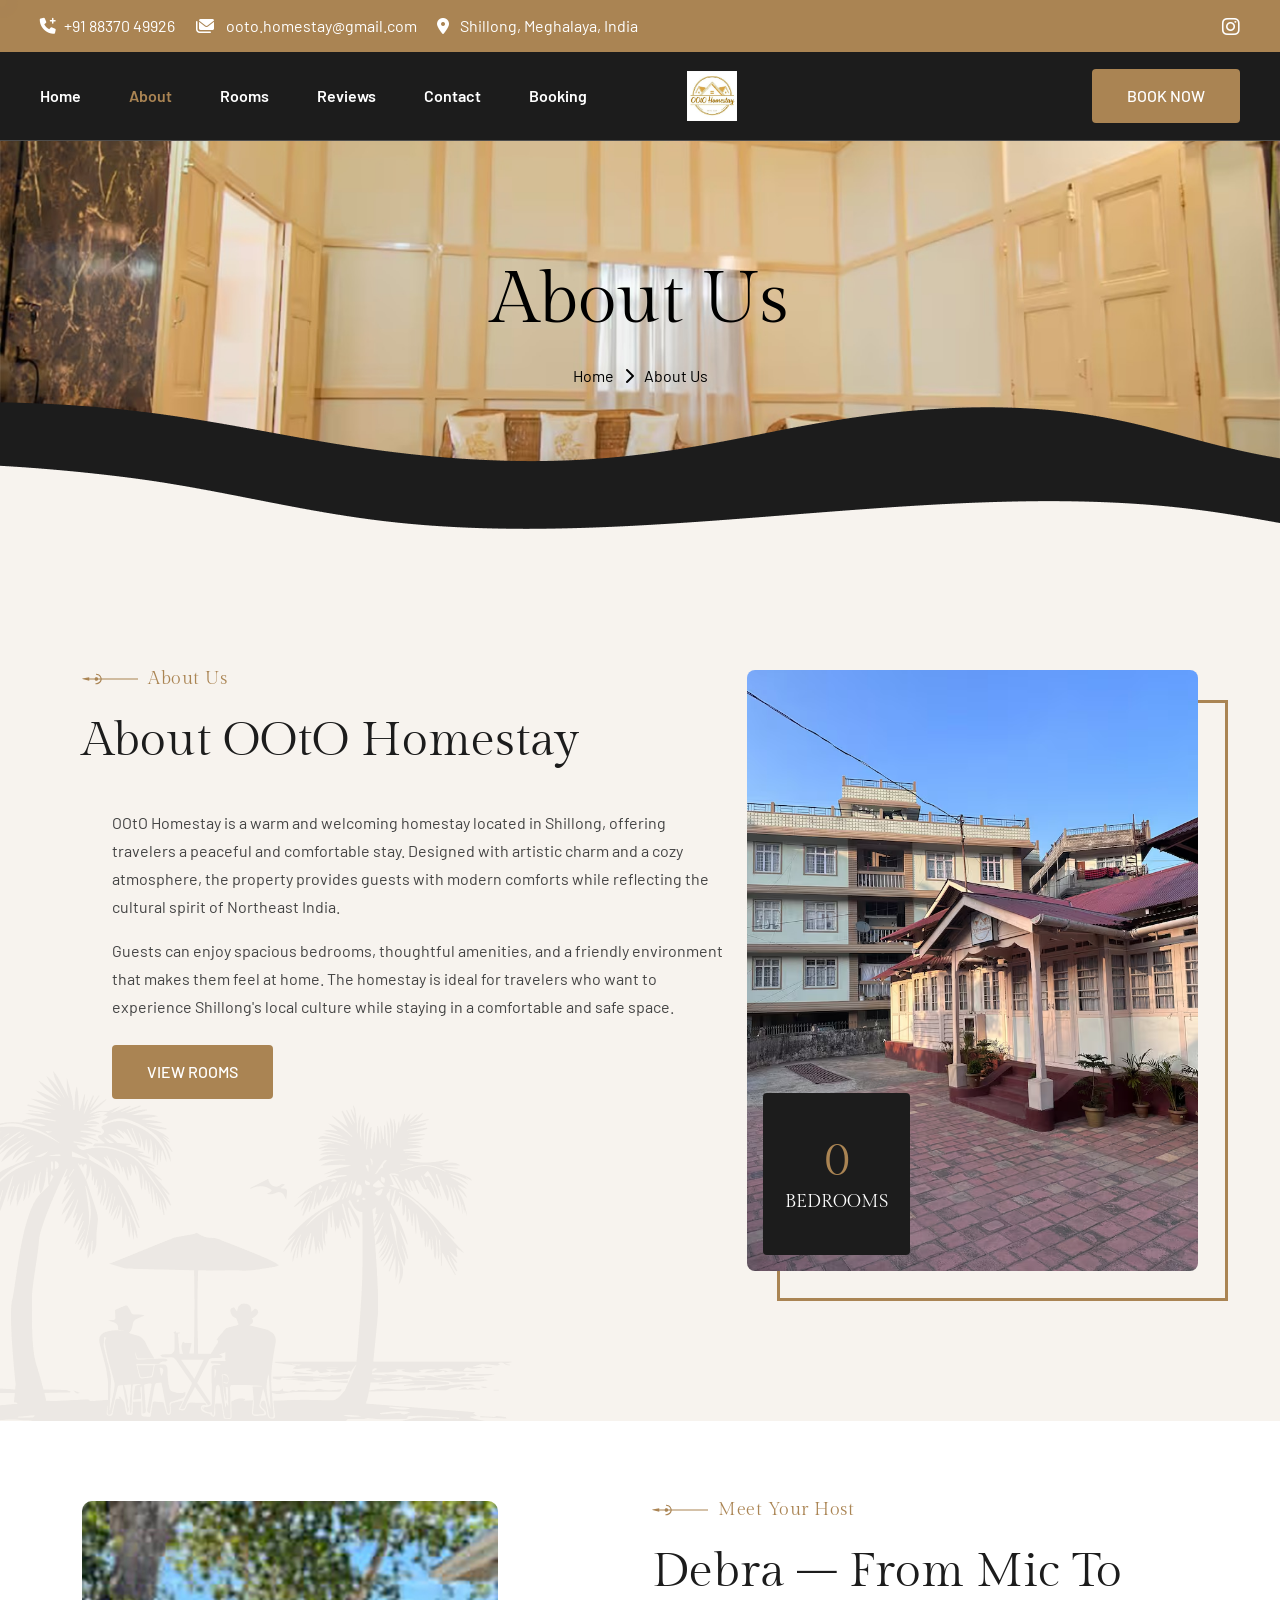
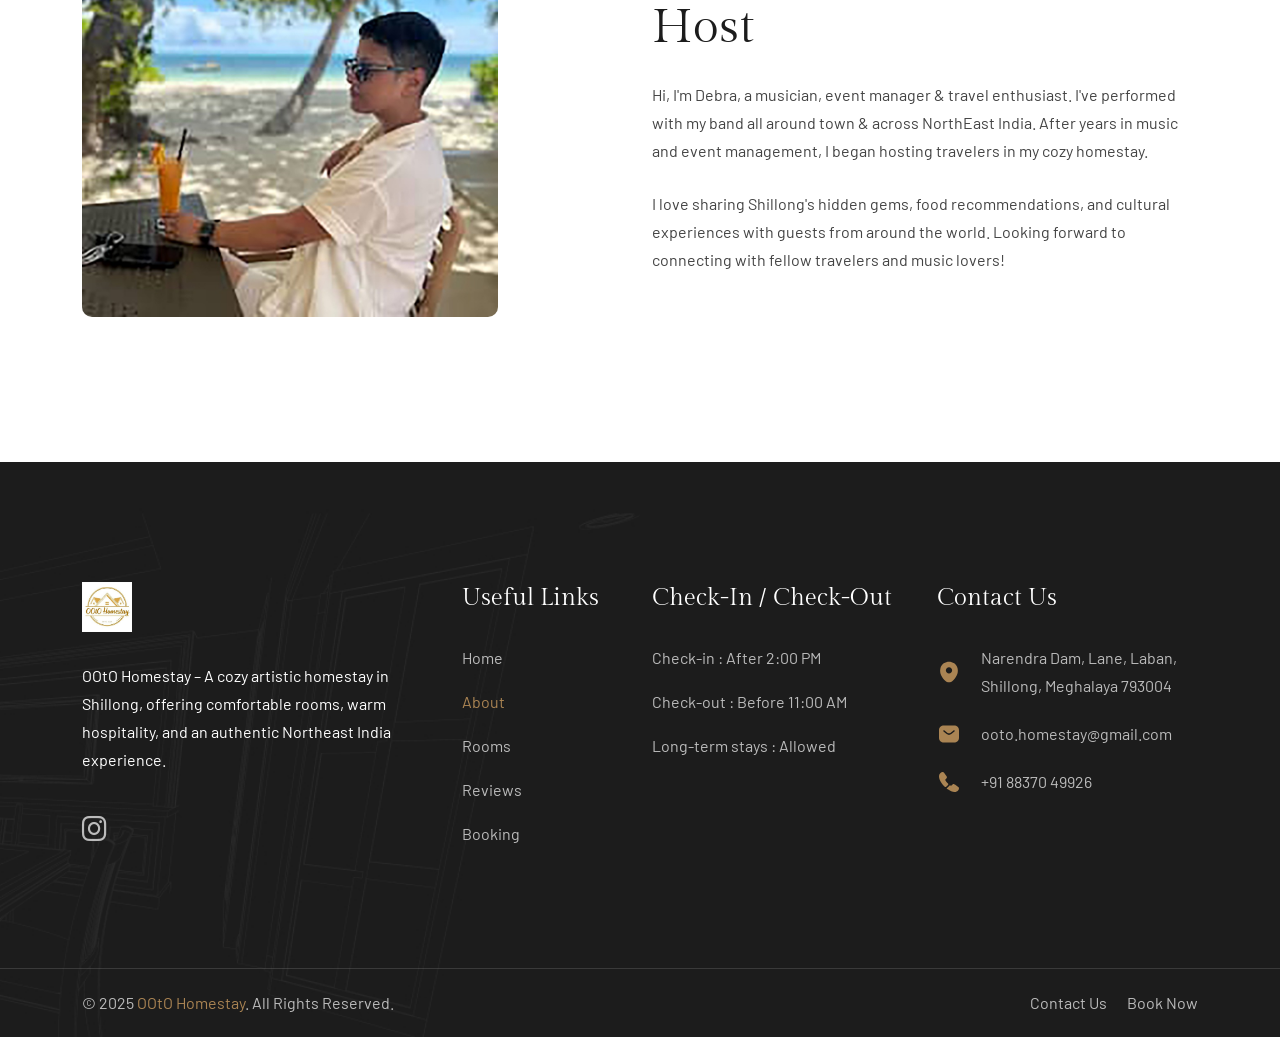
==== commit 53442e0a: "Optimize images on about page to fix mobile crash" ====
--- a/about.html
+++ b/about.html
@@ -177,7 +177,8 @@
     </header>
 
     <!-- Breadcrumb Section Start -->
-    <div class="gt-breadcrumb-wrapper bg-cover" style="background-image: url('assets/img/ooto/exterior/interior.png');">
+    <div class="gt-breadcrumb-wrapper bg-cover"
+        style="background-image: url('assets/img/ooto/exterior/interior-optimized.jpg');">
         <div class="breadcrumb-shape">
             <img src="assets/img/bottom-shape.png" alt="img">
         </div>
@@ -258,7 +259,7 @@
                 <div class="row g-4">
                     <div class="col-lg-6 wow fadeInUp" data-wow-delay=".3s">
                         <div class="gt-hotel-left-images">
-                            <img src="assets/img/ooto/exterior/Debra.png" alt="Debra - Host of OOtO Homestay"
+                            <img src="assets/img/ooto/exterior/Debra-optimized.jpg" alt="Debra - Host of OOtO Homestay"
                                 style="width:100%;border-radius:10px;">
                         </div>
                     </div>
